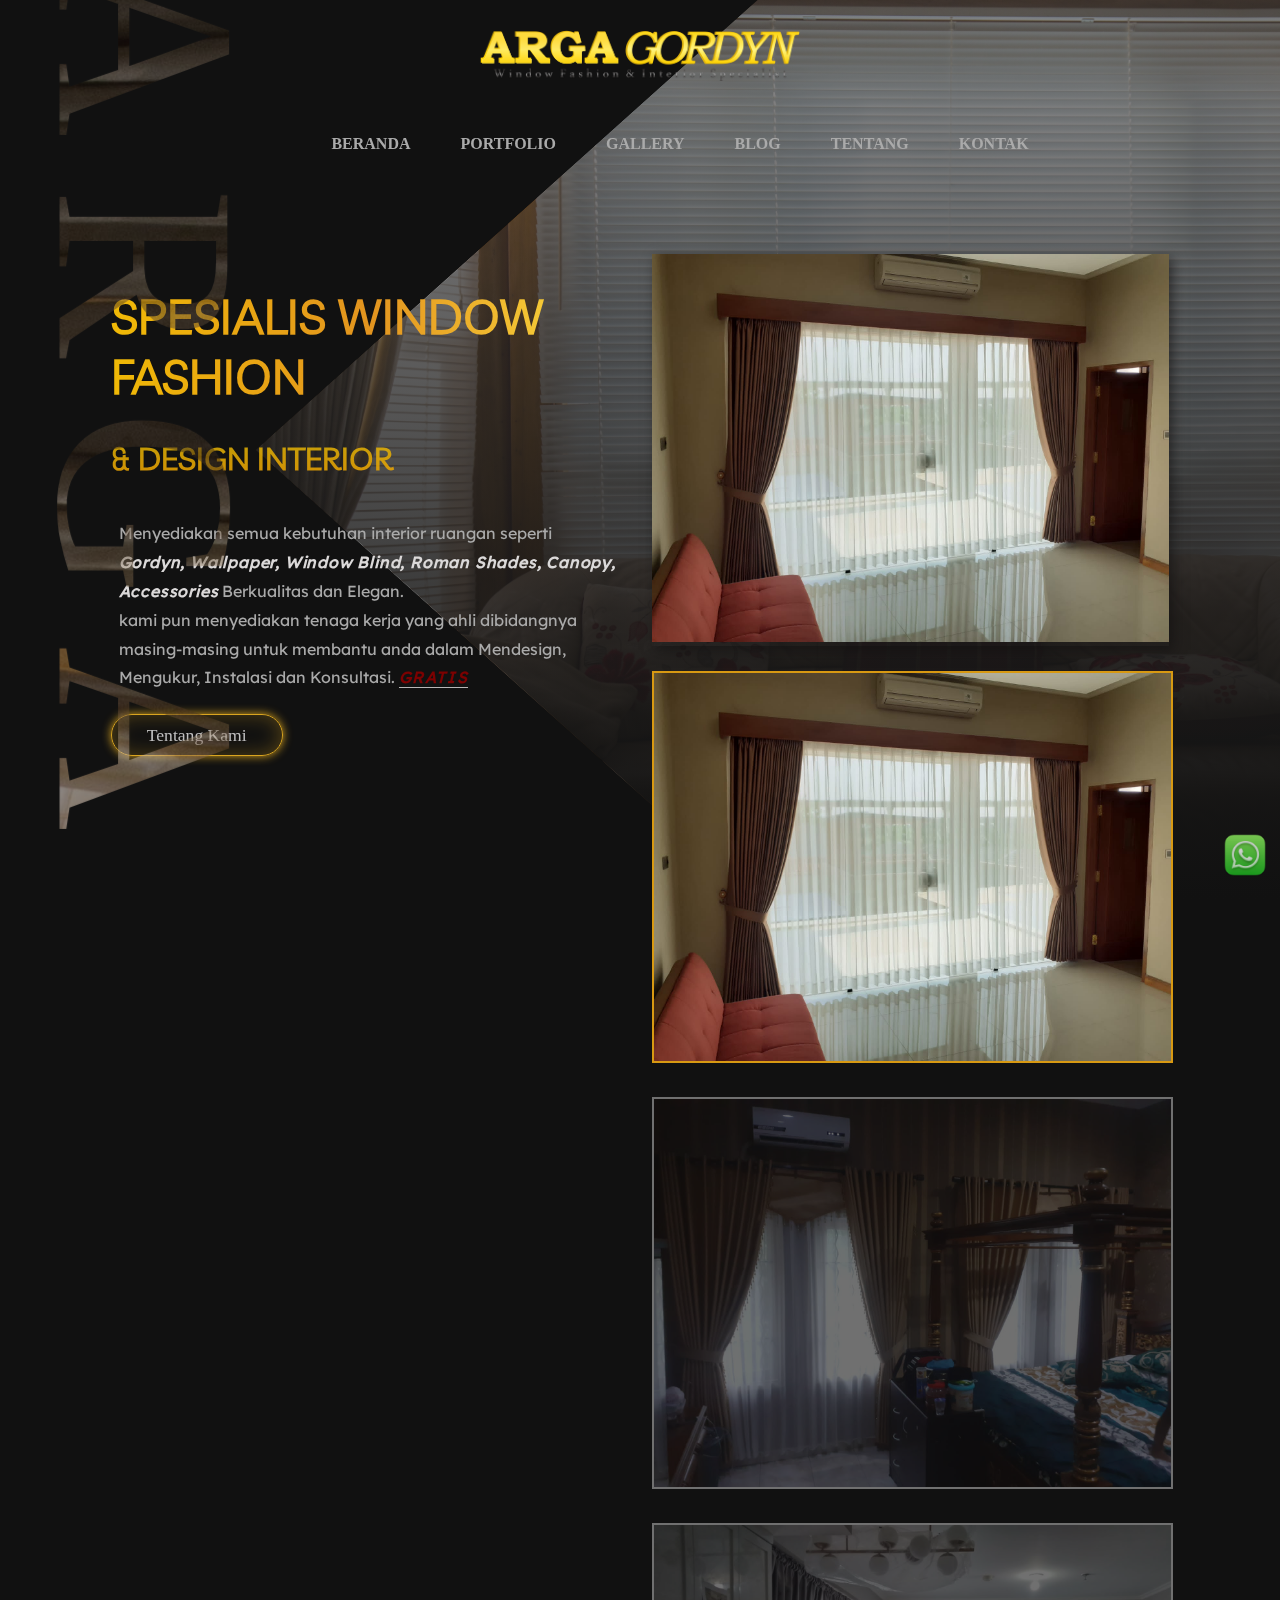
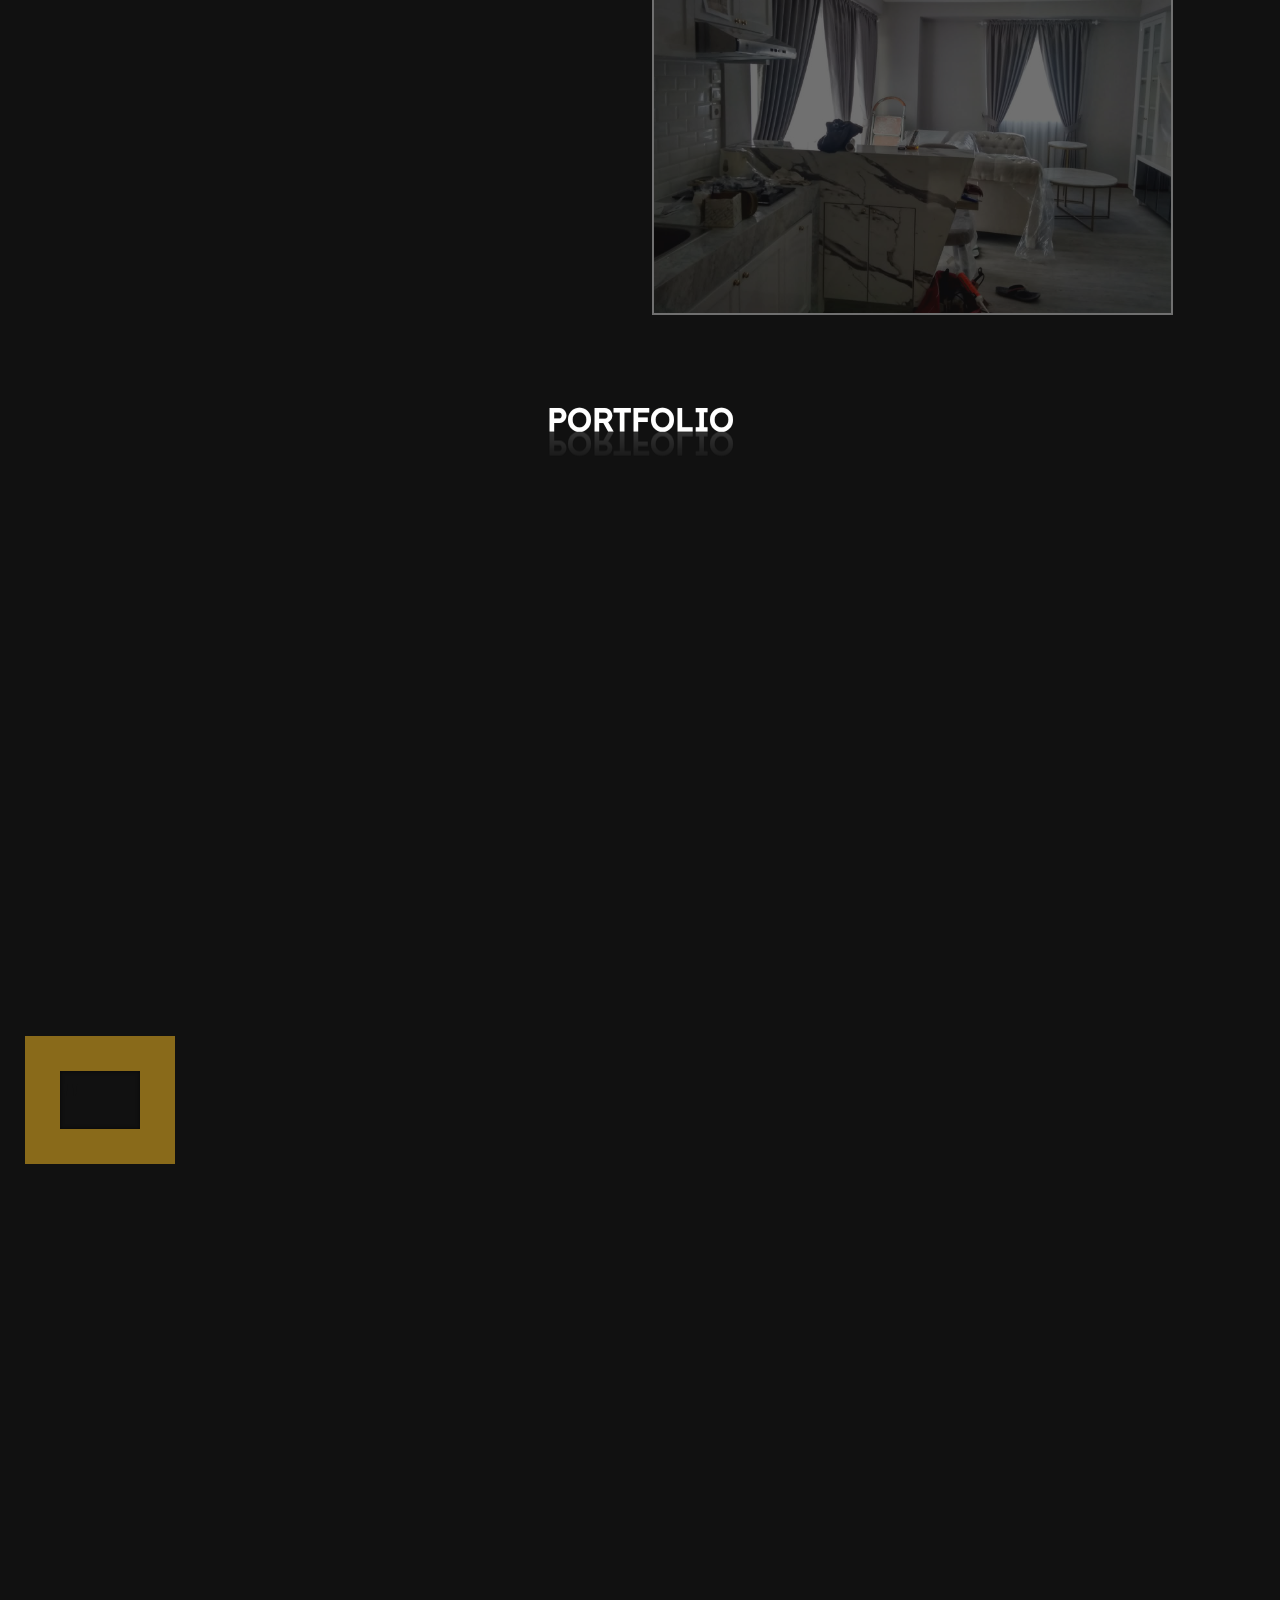
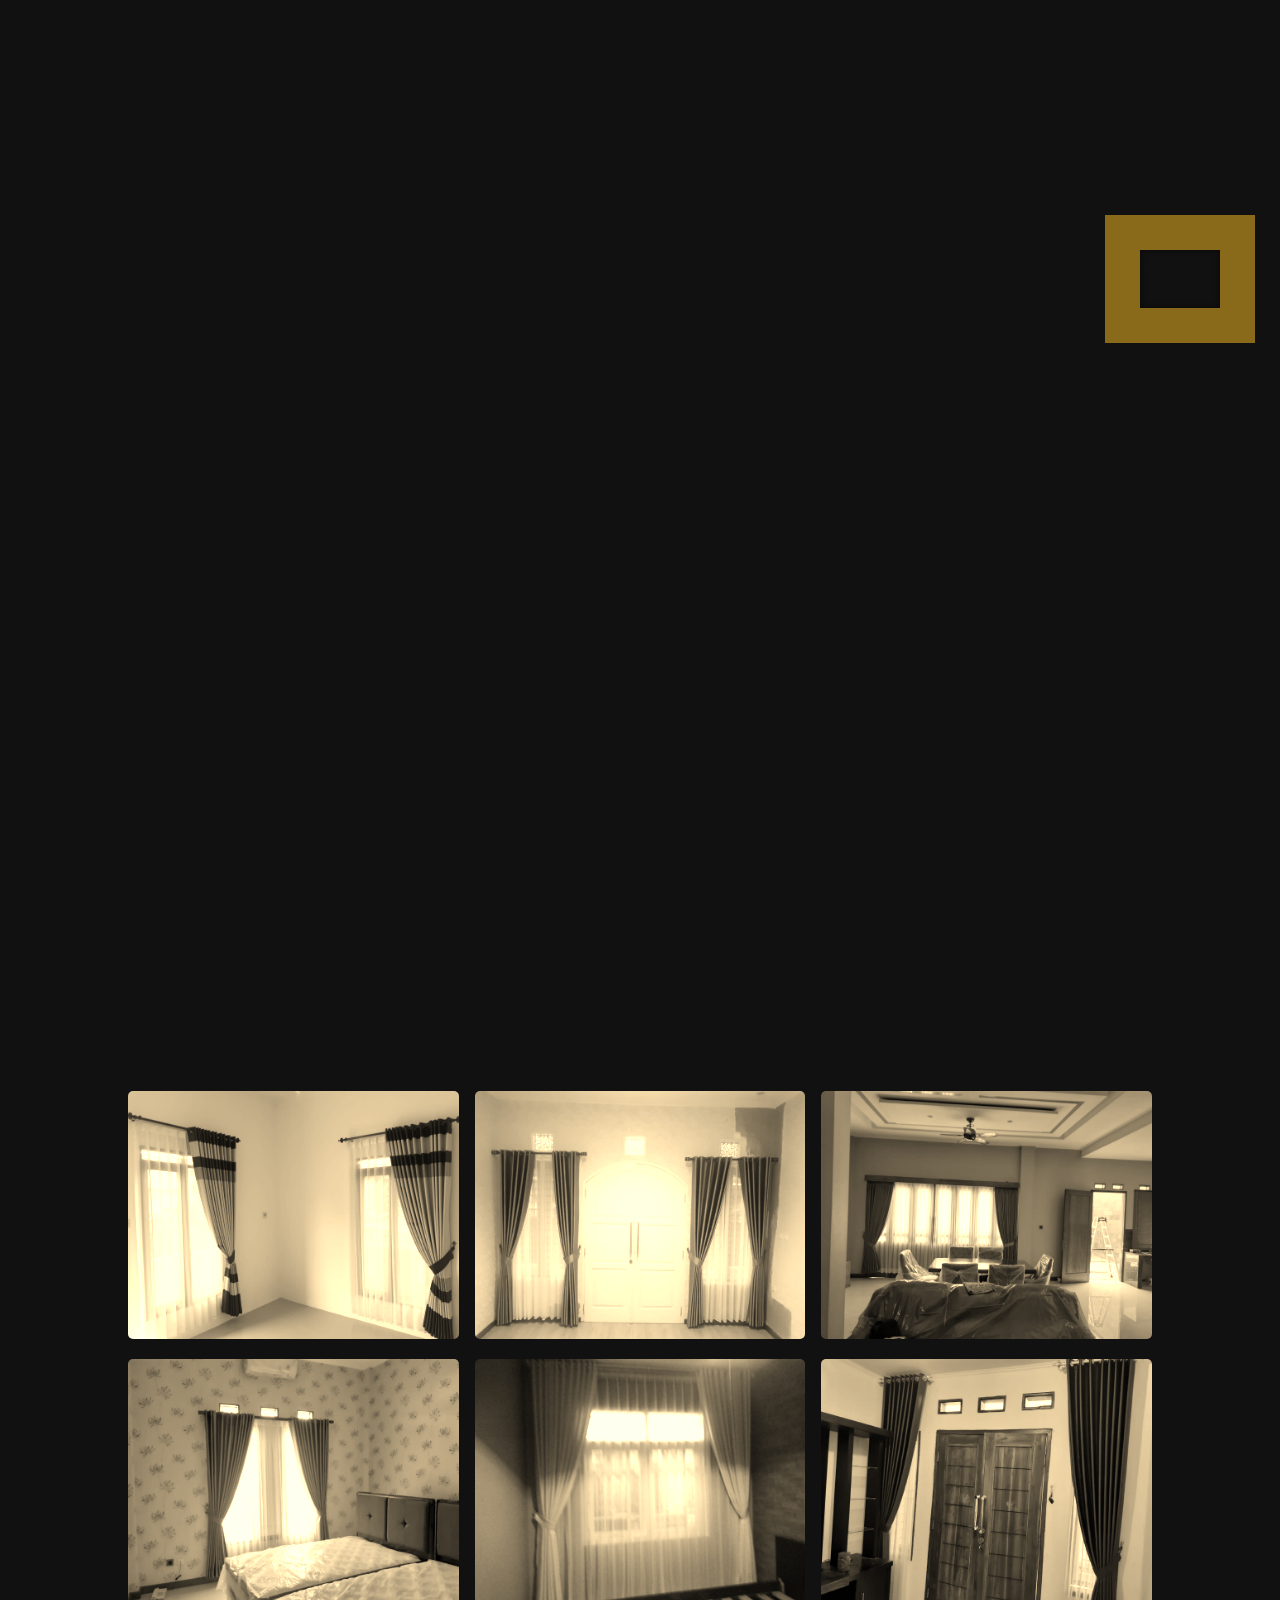
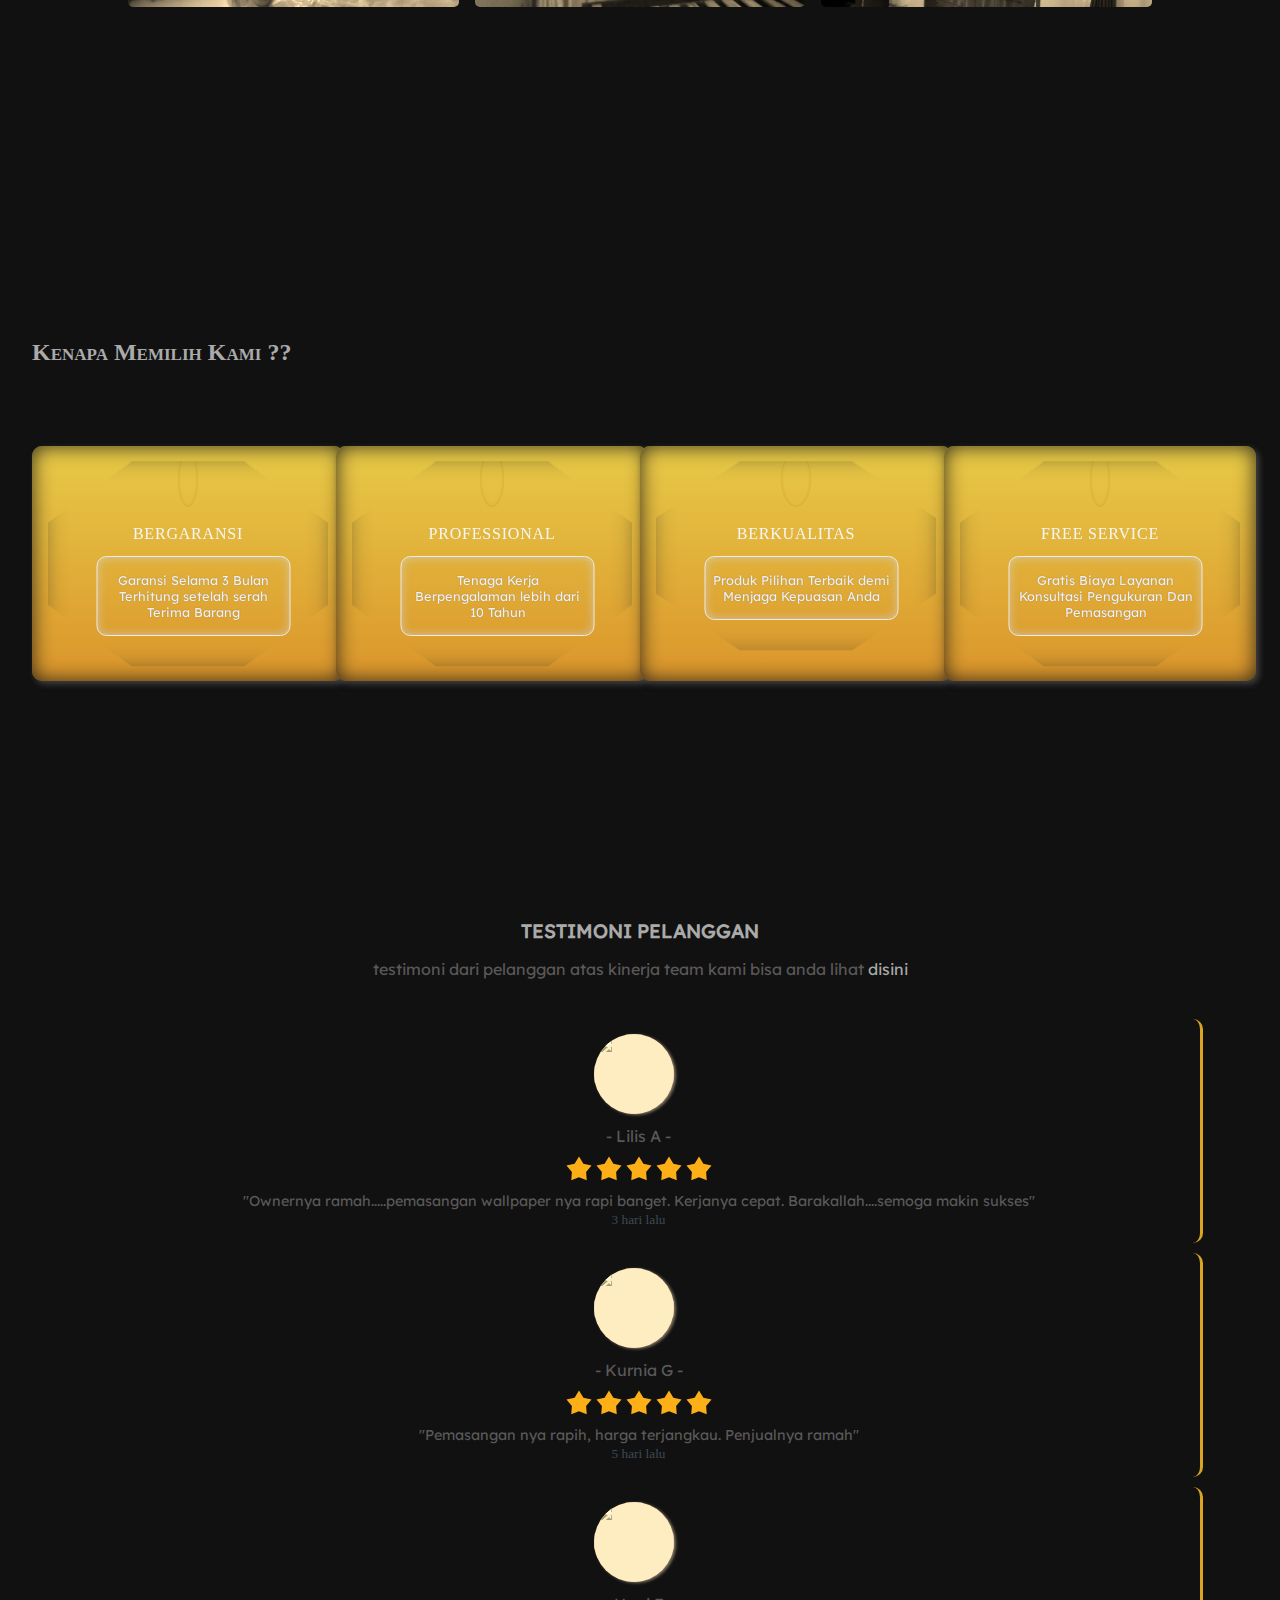
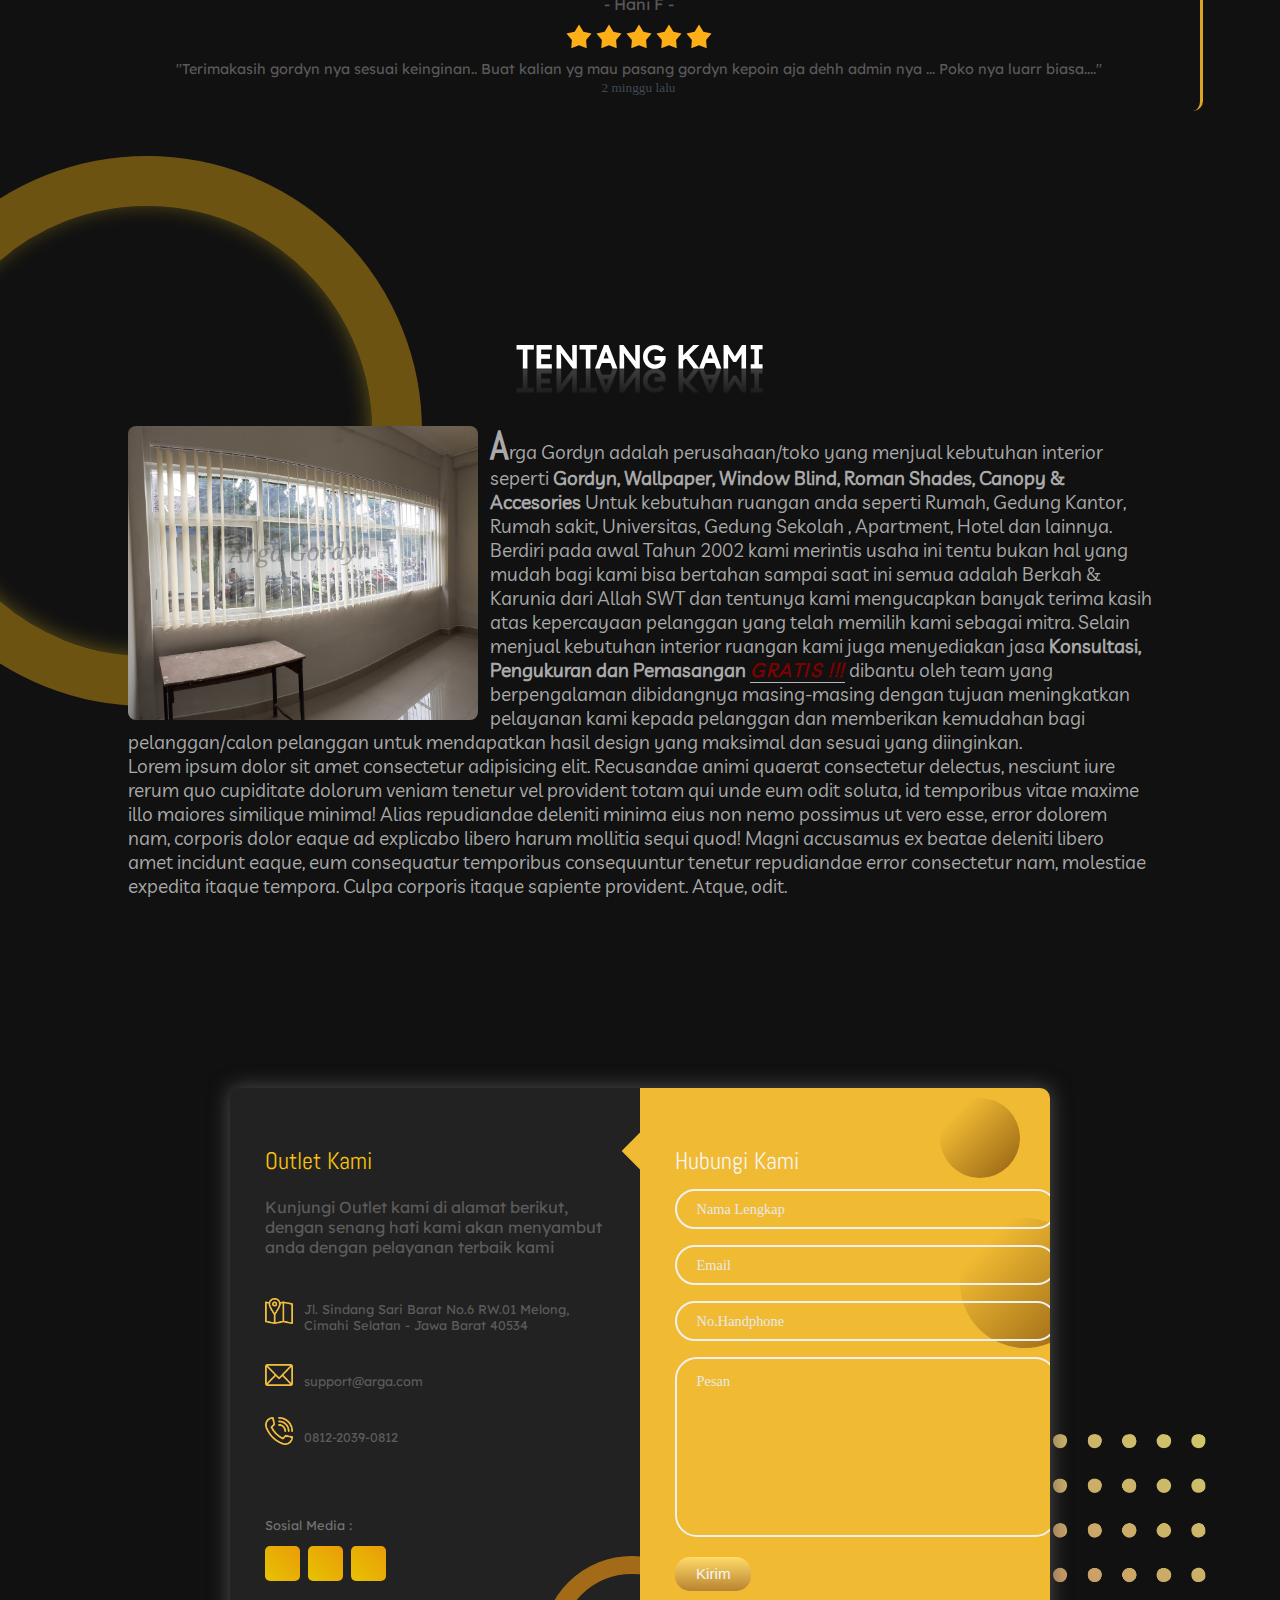
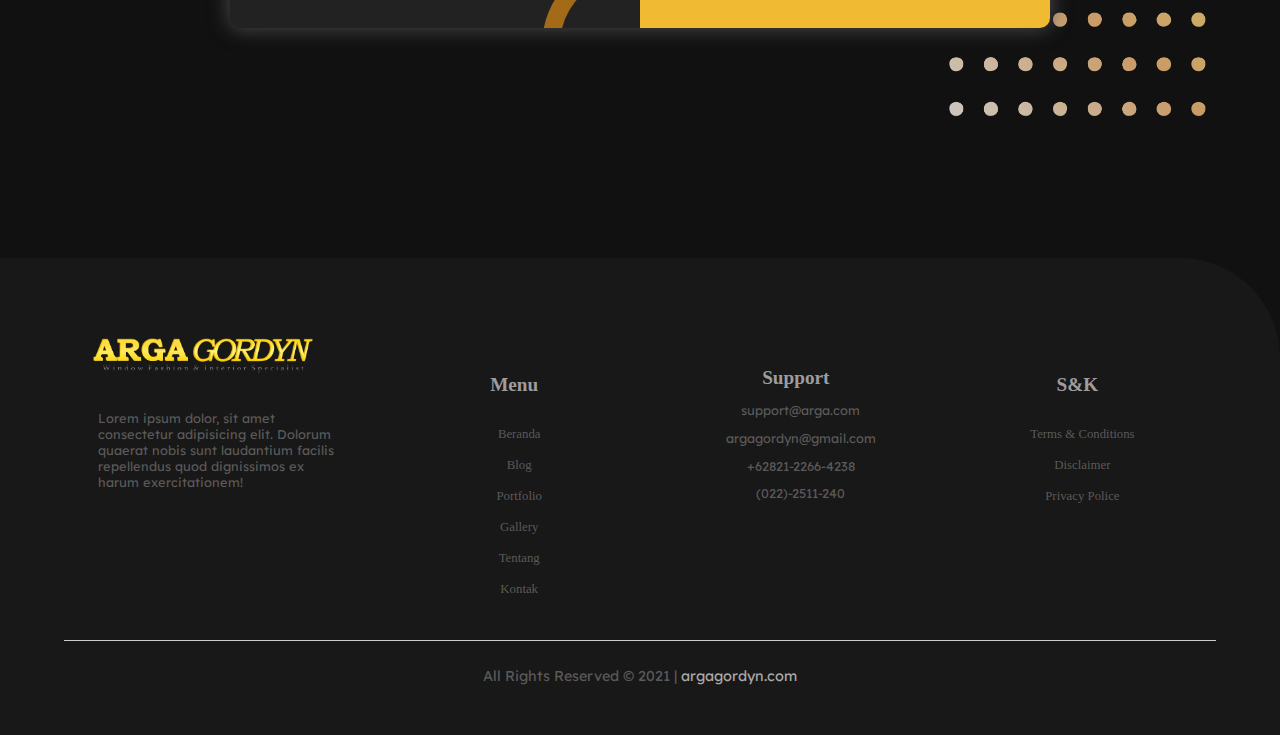
==== index.html @ e8683ff6 "update testimoni" ====
<!DOCTYPE html>
<html lang="en">
<head>
  <meta charset="UTF-8">
  <meta http-equiv="X-UA-Compatible" content="IE=edge">
  <meta name="viewport" content="width=device-width, initial-scale=1.0">
  <title>Arga Gordyn - Beranda</title>
  <!-- Bootstrap -->
  <!-- <link rel="stylesheet" href="/css/bootstrap.min.css"> -->
  <link href="https://cdn.jsdelivr.net/npm/bootstrap@5.1.3/dist/css/bootstrap.min.css" rel="stylesheet" integrity="sha384-1BmE4kWBq78iYhFldvKuhfTAU6auU8tT94WrHftjDbrCEXSU1oBoqyl2QvZ6jIW3" crossorigin="anonymous">
  <!-- <script src="/js/bootstrap.bundle.min.js"></script> -->
  
  <script src="https://kit.fontawesome.com/e7b742a82d.js" crossorigin="anonymous"></script>
  <!-- lightbox -->
  <link rel="stylesheet" href="lightbox.css">
  <!-- favicon -->
  <link rel="shortcut icon" href="images/favicon.ico">
  <!-- Animate On Scroll -->
  <link rel="stylesheet" href="https://unpkg.com/aos@next/dist/aos.css" />
  <!-- Fonts -->
  
  <link rel="preconnect" href="https://fonts.googleapis.com">
  <link rel="preconnect" href="https://fonts.gstatic.com" crossorigin>
  <!-- My Css -->
  <link rel="stylesheet" href="css/style.css">
</head>
<body>
  <!-- <canvas id="canvas1"></canvas> -->

  <!---------------Navigation--------------->
  <div class="header">
    <nav id="navbar">
      <div class="nav-mobile">
        <a id="nav-toggle" href="#!"><span> </span></a>
      </div>
      <a data-aos="zoom-in-left" data-aos-delay="150" href="/index.html"><img src="images/arga_logo.png" class="logo" alt=""></a>
      
      <ul id="menu">
        <li><a data-aos="zoom-in-left" data-aos-delay="300" href="#" >Beranda</a></li>
        <li><a data-aos="zoom-in-left" data-aos-delay="450" href="page/portfolio/index.html">Portfolio</a></li>
        <li><a data-aos="zoom-in-left" data-aos-delay="600" href="page/gallery/index.html">Gallery</a></li>
        <li><a data-aos="zoom-in-left" data-aos-delay="750" href="page/blogPage/index.html">Blog</a></li>
        <li><a data-aos="zoom-in-left" data-aos-delay="900" href="page/about/index.html">Tentang</a></li>
        <li><a data-aos="zoom-in-left" data-aos-delay="1150" href="#contact">Kontak</a></li>
      </ul>
    </nav>
  </div>
  <!----------X-----Navigation--------X------->

  
  <!---------------Hero--------------->
  <section>
    <div class="container_hero">
      <div class="grid_hero" data-aos="fade-up" data-aos-delay="500">
        <div class="hero_title">
          <h1>Spesialis Window fashion</h1>
          <h3> <span>&</span> Design Interior</h3>
          <p>Menyediakan semua kebutuhan interior ruangan seperti <strong class="yellow">Gordyn, Wallpaper, Window Blind, Roman Shades, Canopy, Accessories</strong> Berkualitas dan Elegan. <br> kami pun menyediakan tenaga kerja yang ahli dibidangnya masing-masing untuk membantu anda dalam Mendesign, Mengukur, Instalasi dan Konsultasi. <em>GRATIS</em> </p>
          <a href="/page/about/index.html"class="bton">Tentang Kami</a>
        </div>
        <div class="hero_image">
          <div class="image_slide" >
            <img src="images/hero2.png" alt="">
          </div>
          <div class="image_slide" >
            <img src="images/hero1.png" alt="">
          </div>
          <div class="image_slide" >
            <img src="images/hero3.png" alt="">
          </div>
          
          <div class="row">
            <div class="col">
              <img class="demo cursor" src="images/hero2.png" alt="" onclick="currentSlide(1)" style="width: 100%;">
            </div>
            <div class="col">
              <img class="demo cursor" src="images/hero1.png" alt="" onclick="currentSlide(2)" style="width: 100%;">
            </div>
            <div class="col">
              <img class="demo cursor" src="images/hero3.png" alt="" onclick="currentSlide(3)" style="width: 100%;">
            </div>
          </div>
        </div>
      </div>
    </div>
  </section>
  <!-------X--------Hero--------X------->

  <!--------------------Portfolio------------------->
  
  <section >
    
    <div class="portfolio" id="portfolio">
      
      <div class="portfolio_title">
        <h2>portfolio</h2>
      </div>
      <div class="container_content">
        <div class="row content ">
          <div class="col-lg content_left">
            <h4 data-aos="fade-up" data-aos-delay="300">Gordyn Pony</h4>
            <p data-aos="fade-up" data-aos-delay="500">Di dalam seni mendesign khususnya Design Interior tentu membutuhkan skill dan pengalaman yang cukup untuk dapat menghasilkan sesuatu yang kita inginkan.
            Bukan sekedar menyesuaikan warna dengan tema ruangan saja, tetapi pemilihan bahan, motif, jenis dan kualitas akan mendapatkan hasil yang lebih baik. <br>
          </div>
          <div data-aos="fade-up" data-aos-delay="300" class="col-lg content_image" >
            <div><img src="images/gordynPony.jpg" alt=""></div>
            <small>- gordyn pony -</small>
            
          </div>
        </div>
        <div class="row content2">
          <div data-aos="fade-up" data-aos-delay="500" class="col-lg content_image2">
            <div><img src="images/wB.png" alt=""></div>
            <small>- window blind -</small>
          </div>
          <div class="col-lg content_right">
            <h4 data-aos="fade-up" data-aos-delay="300">Window Blind</h4>
            <p data-aos="fade-up" data-aos-delay="500">Di dalam seni mendesign khususnya Design Interior tentu membutuhkan skill dan pengalaman yang cukup untuk dapat menghasilkan sesuatu yang kita inginkan.
            Bukan sekedar menyesuaikan warna dengan tema ruangan saja, tetapi pemilihan bahan, motif, jenis dan kualitas akan mendapatkan hasil yang lebih baik. <br>
          </div>
        </div>
      </div>
      <div class="port_image">
        <a href="images/port1.png" data-lightbox="models" data-title="Caption1">
          <img src="images/port1.png" alt="">
        </a>  
        <a href="images/port2.png" data-lightbox="models" data-title="Caption2">
          <img src="images/port2.png" alt="">  
        </a>   
        <a href="images/port3.png" data-lightbox="models" data-title="Caption3">
          <img src="images/port3.png" alt="">
        </a>    
        <a href="images/port4.png" data-lightbox="models" data-title="Caption3">
          <img src="images/port4.png" alt=""> 
        </a>    
        <a href="images/port5.png" data-lightbox="models" data-title="Caption3">
          <img src="images/port5.png" alt=""> 
        </a>    
        <a href="images/port6.png" data-lightbox="models" data-title="Caption3">
          <img src="images/port6.png" alt=""> 
        </a>
      </div>
        
        
        
        <div class="container_service">
          <div class="service_title">
            <h5>Kenapa memilih kami ??</h5>
          </div>
          <div class="grid_service">
            <div class="service_content ">
              <div class="tridi">
                <i class="fas fa-shield-alt"></i>
                <h5>Bergaransi</h5>
                <p>Garansi Selama 3 Bulan Terhitung setelah serah Terima Barang</p><br>
              </div>
            </div>
            <div class="service_content">
              <div class="tridi">
                <i class="fas fa-user-tie"></i>
                <h5>Professional</h5>
                <p>Tenaga Kerja Berpengalaman lebih dari 10 Tahun</p><br>
              </div>
            </div>
            <div class="service_content">
              <div class="tridi">
                <i class="fas fa-award"></i>
                <h5>Berkualitas</h5>
                <p>Produk Pilihan Terbaik demi Menjaga Kepuasan Anda</p><br>
              </div>
            </div>
            <div class="service_content">
              <div class="tridi">
                <i class="fas fa-tools"></i>
                <h5>Free Service</h5>
                <p>Gratis Biaya Layanan Konsultasi Pengukuran Dan Pemasangan</p><br>
              </div>
            </div>
          </div>
        </div>
      
    </div>
  </section>
  <!-------X-------------Portfolio-----------X-------->    
        
  
  
  
  
  <!-- ------------------Testimoni------------- -->
  <section>
    <div class="container_testi">
      <div class="testi_title">
        <h2>Testimoni Pelanggan</h2>
        <p>testimoni dari pelanggan atas kinerja team kami bisa anda lihat <a href="https://argagordyn.business.site/">disini</a></p>
      </div>
      <div class="testi_content">
        <div class="row">
          <div class="col-lg testi_box">
            <div class="user_image">
              <img src="images/testi1.png" alt="">
              <p>- Lilis A -</p>
              <svg id="Layer_1" style="enable-background:new 0 0 612 792;" version="1.1" viewBox="0 0 612 792" xml:space="preserve" xmlns="http://www.w3.org/2000/svg" xmlns:xlink="http://www.w3.org/1999/xlink"><style type="text/css">
                .st0{fill:#FCAF17;}
              </style><g><polygon class="st0" points="306,153 216.4,298.9 50,339 161,469.3 147.8,639.9 306,574.6 464.2,639.9 451,469.3 562,339    395.6,298.9 306,153  "/></g></svg><svg id="Layer_1" style="enable-background:new 0 0 612 792;" version="1.1" viewBox="0 0 612 792" xml:space="preserve" xmlns="http://www.w3.org/2000/svg" xmlns:xlink="http://www.w3.org/1999/xlink"><style type="text/css">
                .st0{fill:#FCAF17;}
              </style><g><polygon class="st0" points="306,153 216.4,298.9 50,339 161,469.3 147.8,639.9 306,574.6 464.2,639.9 451,469.3 562,339    395.6,298.9 306,153  "/></g></svg><svg id="Layer_1" style="enable-background:new 0 0 612 792;" version="1.1" viewBox="0 0 612 792" xml:space="preserve" xmlns="http://www.w3.org/2000/svg" xmlns:xlink="http://www.w3.org/1999/xlink"><style type="text/css">
                .st0{fill:#FCAF17;}
              </style><g><polygon class="st0" points="306,153 216.4,298.9 50,339 161,469.3 147.8,639.9 306,574.6 464.2,639.9 451,469.3 562,339    395.6,298.9 306,153  "/></g></svg><svg id="Layer_1" style="enable-background:new 0 0 612 792;" version="1.1" viewBox="0 0 612 792" xml:space="preserve" xmlns="http://www.w3.org/2000/svg" xmlns:xlink="http://www.w3.org/1999/xlink"><style type="text/css">
                .st0{fill:#FCAF17;}
              </style><g><polygon class="st0" points="306,153 216.4,298.9 50,339 161,469.3 147.8,639.9 306,574.6 464.2,639.9 451,469.3 562,339    395.6,298.9 306,153  "/></g></svg><svg id="Layer_1" style="enable-background:new 0 0 612 792;" version="1.1" viewBox="0 0 612 792" xml:space="preserve" xmlns="http://www.w3.org/2000/svg" xmlns:xlink="http://www.w3.org/1999/xlink"><style type="text/css">
                .st0{fill:#FCAF17;}
              </style><g><polygon class="st0" points="306,153 216.4,298.9 50,339 161,469.3 147.8,639.9 306,574.6 464.2,639.9 451,469.3 562,339    395.6,298.9 306,153  "/></g></svg>
            </div>
            
            <article class="testimoni">"Ownernya ramah.....pemasangan wallpaper nya rapi banget. Kerjanya cepat. Barakallah....semoga makin sukses"</article>
            <small>3 hari lalu</small>
          </div>
          <div class="col-lg testi_box">
            <div class="user_image">
              <img src="images/testi2.png" alt="">
              <p>- Kurnia G -</p>
              <svg id="Layer_1" style="enable-background:new 0 0 612 792;" version="1.1" viewBox="0 0 612 792" xml:space="preserve" xmlns="http://www.w3.org/2000/svg" xmlns:xlink="http://www.w3.org/1999/xlink"><style type="text/css">
                .st0{fill:#FCAF17;}
              </style><g><polygon class="st0" points="306,153 216.4,298.9 50,339 161,469.3 147.8,639.9 306,574.6 464.2,639.9 451,469.3 562,339    395.6,298.9 306,153  "/></g></svg><svg id="Layer_1" style="enable-background:new 0 0 612 792;" version="1.1" viewBox="0 0 612 792" xml:space="preserve" xmlns="http://www.w3.org/2000/svg" xmlns:xlink="http://www.w3.org/1999/xlink"><style type="text/css">
                .st0{fill:#FCAF17;}
              </style><g><polygon class="st0" points="306,153 216.4,298.9 50,339 161,469.3 147.8,639.9 306,574.6 464.2,639.9 451,469.3 562,339    395.6,298.9 306,153  "/></g></svg><svg id="Layer_1" style="enable-background:new 0 0 612 792;" version="1.1" viewBox="0 0 612 792" xml:space="preserve" xmlns="http://www.w3.org/2000/svg" xmlns:xlink="http://www.w3.org/1999/xlink"><style type="text/css">
                .st0{fill:#FCAF17;}
              </style><g><polygon class="st0" points="306,153 216.4,298.9 50,339 161,469.3 147.8,639.9 306,574.6 464.2,639.9 451,469.3 562,339    395.6,298.9 306,153  "/></g></svg><svg id="Layer_1" style="enable-background:new 0 0 612 792;" version="1.1" viewBox="0 0 612 792" xml:space="preserve" xmlns="http://www.w3.org/2000/svg" xmlns:xlink="http://www.w3.org/1999/xlink"><style type="text/css">
                .st0{fill:#FCAF17;}
              </style><g><polygon class="st0" points="306,153 216.4,298.9 50,339 161,469.3 147.8,639.9 306,574.6 464.2,639.9 451,469.3 562,339    395.6,298.9 306,153  "/></g></svg><svg id="Layer_1" style="enable-background:new 0 0 612 792;" version="1.1" viewBox="0 0 612 792" xml:space="preserve" xmlns="http://www.w3.org/2000/svg" xmlns:xlink="http://www.w3.org/1999/xlink"><style type="text/css">
                .st0{fill:#FCAF17;}
              </style><g><polygon class="st0" points="306,153 216.4,298.9 50,339 161,469.3 147.8,639.9 306,574.6 464.2,639.9 451,469.3 562,339    395.6,298.9 306,153  "/></g></svg>
            </div>
            <article class="testimoni">"Pemasangan nya rapih, harga terjangkau. Penjualnya ramah"</article>
            <small>5 hari lalu</small>
          </div>
          <div class="col-lg testi_box">
            <div class="user_image">
              <img src="images/testi3.png" alt="">
              <p>- Hani F -</p>
              <svg id="Layer_1" style="enable-background:new 0 0 612 792;" version="1.1" viewBox="0 0 612 792" xml:space="preserve" xmlns="http://www.w3.org/2000/svg" xmlns:xlink="http://www.w3.org/1999/xlink"><style type="text/css">
                .st0{fill:#FCAF17;}
              </style><g><polygon class="st0" points="306,153 216.4,298.9 50,339 161,469.3 147.8,639.9 306,574.6 464.2,639.9 451,469.3 562,339    395.6,298.9 306,153  "/></g></svg><svg id="Layer_1" style="enable-background:new 0 0 612 792;" version="1.1" viewBox="0 0 612 792" xml:space="preserve" xmlns="http://www.w3.org/2000/svg" xmlns:xlink="http://www.w3.org/1999/xlink"><style type="text/css">
                .st0{fill:#FCAF17;}
              </style><g><polygon class="st0" points="306,153 216.4,298.9 50,339 161,469.3 147.8,639.9 306,574.6 464.2,639.9 451,469.3 562,339    395.6,298.9 306,153  "/></g></svg><svg id="Layer_1" style="enable-background:new 0 0 612 792;" version="1.1" viewBox="0 0 612 792" xml:space="preserve" xmlns="http://www.w3.org/2000/svg" xmlns:xlink="http://www.w3.org/1999/xlink"><style type="text/css">
                .st0{fill:#FCAF17;}
              </style><g><polygon class="st0" points="306,153 216.4,298.9 50,339 161,469.3 147.8,639.9 306,574.6 464.2,639.9 451,469.3 562,339    395.6,298.9 306,153  "/></g></svg><svg id="Layer_1" style="enable-background:new 0 0 612 792;" version="1.1" viewBox="0 0 612 792" xml:space="preserve" xmlns="http://www.w3.org/2000/svg" xmlns:xlink="http://www.w3.org/1999/xlink"><style type="text/css">
                .st0{fill:#FCAF17;}
              </style><g><polygon class="st0" points="306,153 216.4,298.9 50,339 161,469.3 147.8,639.9 306,574.6 464.2,639.9 451,469.3 562,339    395.6,298.9 306,153  "/></g></svg><svg id="Layer_1" style="enable-background:new 0 0 612 792;" version="1.1" viewBox="0 0 612 792" xml:space="preserve" xmlns="http://www.w3.org/2000/svg" xmlns:xlink="http://www.w3.org/1999/xlink"><style type="text/css">
                .st0{fill:#FCAF17;}
              </style><g><polygon class="st0" points="306,153 216.4,298.9 50,339 161,469.3 147.8,639.9 306,574.6 464.2,639.9 451,469.3 562,339    395.6,298.9 306,153  "/></g></svg>
            </div>
            <article class="testimoni">"Terimakasih gordyn nya sesuai keinginan.. Buat kalian yg mau pasang gordyn kepoin aja dehh admin nya ... Poko nya luarr biasa...."</article>
            <small>2 minggu lalu</small>
          </div>
        </div>
      </div>
    </div>
  </section>
  
  
  <!-- ----X--------------Testimoni---------X---- -->
  
  

  
  
  <!--------------------------About--------------------->
  
 
  <section>
    <div class="about" id="about">
      <span class="circle_big"></span>
      <div class="about_title">
          <h2>Tentang Kami</h2>
      </div>
      <div class="about_content">
        <img src="images/windowBlind.jpg" alt="">
        <div class="about_article">
          <article>
            <span class="big">A</span>rga Gordyn adalah perusahaan/toko yang menjual kebutuhan interior seperti <strong>Gordyn, Wallpaper, Window Blind, Roman Shades, Canopy & Accesories</strong> Untuk kebutuhan ruangan anda seperti Rumah, Gedung Kantor, Rumah sakit, Universitas, Gedung Sekolah , Apartment, Hotel dan lainnya. <br>
            Berdiri pada awal Tahun 2002 kami merintis usaha ini tentu bukan hal yang mudah bagi kami bisa bertahan sampai saat ini semua adalah Berkah & Karunia dari Allah SWT dan tentunya kami mengucapkan banyak terima kasih atas kepercayaan pelanggan yang telah memilih kami sebagai mitra. Selain menjual kebutuhan interior ruangan kami juga menyediakan jasa <b>Konsultasi, Pengukuran dan Pemasangan</b> <b><em>GRATIS !!!</em></b> dibantu oleh team yang berpengalaman dibidangnya masing-masing dengan tujuan meningkatkan pelayanan kami kepada pelanggan dan memberikan kemudahan bagi pelanggan/calon pelanggan untuk mendapatkan hasil design yang maksimal dan sesuai yang diinginkan. <br>
            Lorem ipsum dolor sit amet consectetur adipisicing elit. Recusandae animi quaerat consectetur delectus, nesciunt iure rerum quo cupiditate dolorum veniam tenetur vel provident totam qui unde eum odit soluta, id temporibus vitae maxime illo maiores similique minima! Alias repudiandae deleniti minima eius non nemo possimus ut vero esse, error dolorem nam, corporis dolor eaque ad explicabo libero harum mollitia sequi quod! Magni accusamus ex beatae deleniti libero amet incidunt eaque, eum consequatur temporibus consequuntur tenetur repudiandae error consectetur nam, molestiae expedita itaque tempora. Culpa corporis itaque sapiente provident. Atque, odit.
          </article>
        </div>
      </div>
    </div>
  </section>  
        
  <!-------------X-------------About-------------X-------->
          
            
  <!-- -------------------Kontak---------------- -->
  
  <section id="contact">
    <div class="container_contact">
      <span class="big-circle"></span>
      <img src="images/Shape1.png" class="square" alt="" />
      <div class="form">
        <div class="contact-info">
          <h3 class="title">Outlet Kami</h3>
          <p class="text">
            Kunjungi Outlet kami di alamat berikut, dengan senang hati kami akan menyambut anda dengan pelayanan terbaik kami
          </p>

          <div class="info">
            <div class="information">
              <img src="images/maps.png" class="icon" alt="" />
              <p>Jl. Sindang Sari Barat No.6 RW.01 Melong, Cimahi Selatan  - Jawa Barat 40534</p>
            </div>
            <div class="information">
              <img src="images/email.png" class="icon" alt="" />
              <p>support@arga.com</p>
            </div>
            <div class="information">
              <img src="images/phone.png" class="icon" alt="" />
              <p>0812-2039-0812</p>
            </div>
          </div>

          <div class="social-media">
            <p>Sosial Media :</p>
            <div class="social-icons">
              <a href="#">
                <i class="fab fa-facebook-f"></i>
              </a>
              <a href="#">
                <i class="fab fa-twitter"></i>
              </a>
              <a href="#">
                <i class="fab fa-instagram"></i>
              </a>
            </div>
          </div>
        </div>  
            

        <div class="contact-form">
          <span class="circle one"></span>
          <span class="circle two"></span>

          <form action="index.html" autocomplete="off">
            <h3 class="title">Hubungi Kami</h3>
            <div class="input-container">
              <input type="text" name="name" class="input" />
              <label for="">Nama Lengkap</label>
              <span>Nama Lengkap</span>
            </div>
            <div class="input-container">
              <input type="email" name="email" class="input" />
              <label for="">Email</label>
              <span>Email</span>
            </div>
            <div class="input-container">
              <input type="tel" name="phone" class="input" />
              <label for="">No.Handphone</label>
              <span>No.Handphone</span>
            </div>
            <div class="input-container textarea">
              <textarea name="message" class="input"></textarea>
              <label for="">Pesan</label>
              <span>Pesan</span>
            </div>
            <input type="submit" value="Kirim" class="btn" />
          </form>
        </div>
      </div>
    </div>
  </section>
  
  <!-- -------X------------Kontak-----------X----- -->
         
        
  <!-- -------------------Footer-----------------  -->
  
  <section>
    <footer class="footer">
      <div class="container_footer">
        <div class="footer_logo">
          <img src="images/arga_logo.png" alt="">
          <p>Lorem ipsum dolor, sit amet consectetur adipisicing elit. Dolorum quaerat nobis sunt laudantium facilis repellendus quod dignissimos ex harum exercitationem!</p>
        </div>
        
          <div class="menu_title">
            <h5>Menu</h5>
            <ul>
              <li><a href="index.html">Beranda</a></li>
              <li><a href="page/blogPage/index.html">Blog</a></li>
              <li><a href="page/portfolio/index.html">Portfolio</a></li>
              <li><a href="page/gallery/index.html">Gallery</a></li>
              <li><a href="page/about/index.html">Tentang</a></li>
              <li><a href="#contact">Kontak</a></li>
            </ul>
          </div>
          
        
        
          <div class="support_title">
            <h5>Support</h5>
            <ul>
              <li>
                <p>support@arga.com</p>
                <p>argagordyn@gmail.com</p>
              </li>
              <li>
                <p>+62821-2266-4238</p>
                <p>(022)-2511-240</p>
              </li>
            </ul>
          </div>
          
        
        
          <div class="terms_title">
            <h5>S&K</h5>
            <ul>
              <li><a href="#!">Terms & Conditions</a></li>
              <li><a href="#!">Disclaimer</a></li>
              <li><a href="#!">Privacy Police</a></li>
            </ul>
          </div>
          
          <div class="whatsapp">
            <span>Online</span>
            <a href="https://wa.widget.web.id/1bf968">
              <img src="images/wa.png" alt="">
            </a>
            
          </div>
      </div>
      <hr>
      <p class="copyright">All Rights Reserved © 2021 | <a href="arga/index.html">argagordyn.com</a></p>
      
    </footer>
  </section>
  
  
  <!-- ----X---------------Footer------------X-----  -->
  <script src="https://cdn.jsdelivr.net/npm/bootstrap@5.1.3/dist/js/bootstrap.bundle.min.js" integrity="sha384-ka7Sk0Gln4gmtz2MlQnikT1wXgYsOg+OMhuP+IlRH9sENBO0LRn5q+8nbTov4+1p" crossorigin="anonymous"></script>
  <script src="js/jquery-3.6.0.min.js"></script>
  <script src="vanilla-tilt.min.js"></script>
  <script src="lightbox-plus-jquery.js"></script>
  <script src="script.js"></script>
  <script src="https://unpkg.com/aos@next/dist/aos.js"></script>
  <script>
    AOS.init();
  </script>
</body>
</html>
---- css/style.css ----
@import url('../css/fonts.css');

::selection {
  background:  #e2941f;
}

body {
  margin: 0;
  padding: 0;
  box-sizing: border-box;
  overflow-x: hidden;
  
  background: #111;
}
*::before,
*::after {
  box-sizing: border-box;
}

:root {
  /*      Theme colors        */
  --text-gray: #3f4954;
  --text-light: #686666da;
  --text-dark: #202020;
  --white: #ffffff;
  --midnight: #104f55;
  --light-text: #aaa;
  /* gradient color   */
  --silver-white: linear-gradient(#fdfdfd 0%, #f1f1f1 1%, #eeeeec 31%, #f8f8f8 75%, #f0f0f0 100%);
  --yellow-orange: repeating-linear-gradient(to right, #f0b906 0%, #e2941f 50%, #fee140 100%);
  --bg-content: linear-gradient(120deg, #ebedee 0%, #fdfbfb 10%);
  --button: linear-gradient(rgba(255, 220, 106, 0.979),rgb(185, 131, 49));
  --button-hover: linear-gradient(rgba(247, 195, 100, 0.979),rgb(138, 88, 14));

  --new-button: linear-gradient(to bottom, rgb(216, 167, 62) 0%, rgba(68, 51, 20, 0.842) 100%);
  --newButton-hover: linear-gradient(to bottom, rgb(180, 140, 52) 0%, rgba(58, 44, 17, 0.842) 100%) ;

  /*      theme font-family   */
  --Abel: 'Abel', cursive;
  --Anton: 'Anton', cursive;
  --Josefin: 'Josefin', cursive;
  --Lexend: 'Lexend', cursive;
  --Livvic: 'Livvic', cursive;
}
/* ---------------- Global Classes ---------------*/

a {
  text-decoration: none;
  color: var(--light-text);
}

ul {
  list-style-type: none;
}

h1 {
  font-family: var(--Lexend);
  font-size: 2.5rem;
}

h2 {
  font-family: var(--Lexend);
}

h3 {
  font-family: var(--Abel);
  font-size: 1.3rem;
}

span {
  font-family: var(--Abel);
}

.container {
  margin: 0 5vw;
}

p {
  font-family: var(--Lexend);
  color: var(--text-light);
}
/* ------x------- Global Classes -------x-------*/




/* @@@@@@@@@@@@|----GLOBAL RESPONSIVE AREA---|@@@@@@@@@*/

.header {
  max-width: 100vw;
  
  min-height: 100vh;
  margin: 0 auto;
  position: relative;
}

/* #canvas1{
  top: 0; left: 0; 
  width: 100%;
  height: 100%;
  position: absolute;
  
} */

/* ---------------Navigation----------- */

#nav-toggle {
  position: absolute;
  right: 18px;
  top: 23px;
  cursor: pointer;
  padding: 10px 35px 16px 0px;
  padding-top: 2vh;
  border: none;
}

#nav-toggle span:nth-child(1) {
  width: 14px;
  height: 2px;
  border-radius: 50px;
}

#nav-toggle span {
  width: 12px;
  left: 10px;
}

#nav-toggle span,
#nav-toggle span:before,
#nav-toggle span:after {
  content: '';
  cursor: pointer;
  border-radius: 1px;
  height: 2px;
  width: 23px;
  background: rgb(223, 221, 221);
  position: absolute;
  display: block;
  transition: all 500ms ease-in-out;
}

#nav-toggle span:before {
  top: -8px;
}

#nav-toggle span:after {
  bottom: -8px;
}

#nav-toggle.active span {
  background-color: transparent;
}

#nav-toggle.active span:before,
#nav-toggle.active span:after {
   top: 0;
}

#nav-toggle.active span:before {
  transform: rotate(45deg);
}

#nav-toggle.active span:after {
  transform: rotate(-45deg);
}

.nav-mobile {
  display: block;
}
 
.logo 
{
  width: 250px;
  margin: 25px auto;
  cursor: pointer;
  transform: translate(20%);
}

nav {
  width: 100%;
  padding: 0 6%;
  text-align: left;
  position: relative;
  z-index: 9999;
  transition: .5s ease;
  
}
nav ul {
  display: none;
  
}

nav ul li {
  list-style: none;
  padding-bottom: 15px;
  visibility: hidden;
}

nav ul li a {
  color: var(--light-text);
  
}

nav ul li a:hover {
  color: rgb(80, 80, 80);
  
}

nav .nav-mobile {
  visibility: hidden;
}

nav.sticky {
  position: fixed;
  background: #222;
  display: inline-block;
  transition: all .8s ease;
  box-shadow: 0 0 18px rgba(54, 54, 54, 0.623);
  width: 100%;
  
}

nav.sticky ul {
  width: auto;
}
nav.sticky ul li {
  visibility: visible;
}

nav.sticky ul li a {
  color: var(--light-text);
  
}

nav.sticky ul li a:hover {
  color: var(--text-light);
  transition: .2s;
  
}

nav.sticky .logo {
  width: 220px;
  transform: translate(0);
}
nav.sticky .nav-mobile {
  visibility: visible;
}
/* -----------X----------Navigation-----------X---------- */


/* --------------------H e r o------------------- */

.container_hero {
  max-width: 100%;
  padding: 0 3%;
  position: relative;
}
.container_hero::after {
  visibility: hidden;
}
.hero_image {
  max-width: 100%;
  padding: 0 6%;
  margin-top: 80px;
}
.grid_hero {
  display: grid;
  grid-template-columns: repeat(1, 1fr);
  margin-top: -82vh;
}

.image_slide {
  display: none;
}

.image_slide img {
  max-width: 100%;
  position: relative;
  z-index: 2;
  
}

.cursor {
  cursor: pointer;
}

.demo {
  opacity: 0.4;
  margin: 15px 0;
  cursor: pointer;
  border: 2px solid white;
  z-index: 1;
  position: relative;
  transition: .5s ease;
  
}

.active,.demo:hover {
  opacity: 1;
  border: 2px solid rgb(216, 153, 18);
  transition:  .5s ease;
}

.hero_title {
  position: relative;
  z-index: 3;
  max-width: 100%;
  
}

.hero_title h1 {
  color: transparent;
  text-transform: uppercase;
  font-weight: 800;
  -webkit-background-clip: text;
  -moz-background-clip: text;
  background-clip: text;
  background-image: var(--yellow-orange) ;
  font-size: clamp(2rem, 2.5vw, 4rem); 
  font-family :var(--Livvic);
}

.hero_title h3 {
  color: transparent;
  text-transform: uppercase;
  font-weight: 800;
  -webkit-background-clip: text;
  -moz-background-clip: text;
  background-clip: text;
  background-image: repeating-linear-gradient(to top, rgba(231, 159, 3, 0.897) 10%, rgba(230, 188, 5, 0.829) 100%);
  font-family :var(--Livvic);
  font-size: clamp(1rem, 2.5vw, 3rem); 
}

.hero_title p {
  color: var(--light-text);
  margin-bottom: 25px;
  padding: 8px;
  font-size: clamp(.9em, 2.5vw, 1rem); 
}

.yellow {
  color: rgb(219, 217, 217);
  font-style: oblique ;
  letter-spacing: 0.05em;
}

em {
  letter-spacing: 0.1rem;
  color: rgb(124, 1, 1);
  font-weight: bold;
  border-bottom: 1px solid rgb(185, 183, 183); 
}

.hero_title .bton {
  position: absolute;
  padding: 10px 2em;
  font-size: 1.1em;
  background: transparent;
  color: rgb(192, 192, 192);
  font-weight: 400;
  transition: 0.8s ease-in-out;
  border: 1px solid goldenrod;
  border-radius: 30px;
  box-shadow: inset 0 0 20px rgba(218, 165, 32, 0.342), 0 0 10px goldenrod;
  z-index: 1;
  top: 99%; left: 50%;
  transform: translate(-50%, 0);
}
.hero_title .bton:hover  {
  color: rgb(163, 163, 163);
  border: none;
  background: linear-gradient(to bottom, rgb(180, 140, 52) 0%, rgba(58, 44, 17, 0.842) 100%);
  
}


/* -----------X---------H e r o----------X--------- */


/* -------------------Portfolio-------------------- */

.portfolio {
  position: relative;
  margin-top: 10vh;
  padding: 0 ;
  
}

.portfolio_title {
  text-align: center;
  margin-bottom: 20px;
}

.portfolio_title h2 {
   position: relative;
  color: var(--white);
  text-transform: uppercase;
  text-shadow: 0 0 1px rgb(95, 94, 94);
  font-size: 1.4em;
  -webkit-box-reflect: below -0.45em linear-gradient(transparent, rgba(0, 0, 0, 0.178));
}

/* .portfolio_title h2::before{
  content: "";
  position: absolute;
  background-image: linear-gradient(120deg, #ebedee 0%, #fdfbfb 10%);
  width: 42%;
  height: 35px;
  bottom: 0;
  border-radius: 20px 3px 20px 3px;
  box-shadow: inset -4px -4px 10px rgb(231, 231, 231), 5px 7px 10px rgba(107, 107, 107, 0.158);
  transform: translate(-14%, 10%);
  z-index: -1;
} */

.container_content {
  padding: 0 6%;
}

.content_image {
  position: relative;
}
.content_image img {
  width: 100%;
}
.content_image2 img {
  width: 100%;
  margin-top: 5vh;
}
.content_image small, 
.content_image2 small {
  color: var(--text-light);
  text-align: center;
}

.content_left {
  border: 1px solid rgb(238, 238, 238);
  padding: 40px 30px;
  border-radius: 20px;
  margin-top: 20px;
  box-shadow: 3px 4px 10px rgb(233, 233, 233), inset 0 0 15px rgb(235, 235, 235);
  margin-bottom: 30px;
}
.content_right {
  border: 1px solid rgb(238, 238, 238);
  padding: 40px 30px;
  border-radius: 20px;
  margin-top: 20px;
  box-shadow: 3px 4px 10px rgb(233, 233, 233), inset 0 0 15px rgb(235, 235, 235);
  right: 0;
  margin-bottom: 30px;
}

.content_left h4,
.content_right h4 {
  color: rgb(255, 196, 0);
  margin-bottom: 20px;
  font-size: 1.2em;
}

.content_left p,
.content_right p {
  color: var(--light-text);
  font-size: 0.9em;
}

.portfolio_image {
  margin: 20px 0;
  text-align: center;
}

.portfolio_image p {
  color: #686868;
}

.port_image {
  display: grid;
  grid-template-columns: repeat(auto-fit, minmax(150px, 1fr));
  gap: 1em;
  text-align: center; 
  padding: 0 6%;
}

.port_image a{
  text-decoration: none;
  color: var(--light-text);
  border: none;
  outline: none;
  }

.port_image img {
  width: 100%;
  transition: 0.8s ease;
  filter: sepia(2);
  border-radius: 5px;
}

.port_image img:hover{
  transform: scale(1.10);
  filter: sepia(0);  
}

.container_service {
  
  margin: 0 auto;
  margin-top: 10vh;
  max-width: 100vw;
  background: -webkit-gradient(linear, left top, left bottom, from(rgba(17, 17, 17, 0.7)), to(rgba(17, 17, 17, 0.7))), url(../images/banner-bg.jpg) no-repeat;
  background: linear-gradient(rgba(17, 17, 17, 0.7), rgba(17, 17, 17, 0.7)), url(/images/winB.jpg) no-repeat;
  background-size:  contain;
  background-position: center;
  padding: 3rem 2rem;
  background-attachment: fixed;
  
}

.service_title h5{
  color: var(--light-text);
  font-size: clamp(1em, 2.5vw, 1.5rem);
  font-variant: small-caps;
  
}

.grid_service {
  display: grid;
  grid-template-columns: repeat(auto-fit, minmax(250px, 1fr));
  margin: 0 auto;
}


.service_content {
  background-image: linear-gradient(to bottom, #e7ca47 0%, #db952b 100%);
  
  /* padding: 15px ; */
  box-shadow: inset 0 0 20px rgba(22, 22, 22, 0.89), 3px 3px 6px rgba(75, 74, 74, 0.856);
  display: block;
  text-align: center;
  border-radius: 10px;
  padding: 15px 1em;
  position: relative;
  align-items: center;
  margin: 10px auto;
  width: 280px;
}

.tridi {
  
  transition: 1s ease;
  transform: translateZ(100px);
  position: relative;
  background: linear-gradient(120deg, #f8e19357 0%rgba(230, 149, 28, 0.308) 100%);
  clip-path: polygon(30% 0%, 70% 0%, 100% 30%, 100% 70%, 70% 100%, 30% 100%, 0% 70%, 0% 30%);
  box-shadow: inset 0 0 20px rgba(43, 42, 42, 0.308), 0 0 20px rgba(0, 0, 0, 0.1);
}

.service_content:hover {
  
  
  transition: 1s ease-in-out;
  box-shadow: inset 0 0 20px rgba(0, 0, 0, 0.418), 0 0 5px rgba(0, 0, 0, 0.233);
}
.tridi i{
  font-size: 2em;
  margin: 18px 0 4px 0;
  padding-top: 15px;
  background: rgba(92, 80, 58, 0);
  border-radius: 50%;
  padding: 10px;
  /* border-radius: 50%; */
  mix-blend-mode: overlay;
  color: #ebebeb;
  box-shadow: inset 0 0 3px rgba(209, 153, 48, 0.925);
}

.service_content:nth-of-type(3) i {
  padding: 10px 15px;
}

.service_content:nth-of-type(2) i {
  padding: 10px 12px;
}

.service_content h5 {
  color: #f5f5f5;
  text-transform: uppercase;
  font-size: 1em;
  font-weight: 500;
  margin-bottom: 10px;
  letter-spacing: 0.05em;
  
}

.tridi p {
  color: #f0f0f0;
  font-size: 0.8em;
  text-align: center;
  text-shadow: 0 0 1px rgba(0, 0, 0, 0.377);
  padding: 15px 5px;
  z-index: 2;
  border: 1px solid rgb(236, 236, 236);
  border-radius: 10px;
  box-shadow: inset 0 0 10px rgba(209, 209, 209, 0.699);
  width: 65%;
  transform: translate(25%, 0%);
}
/* ----------X---------Portfolio-----------X--------- */



/* --------------------Testimoni-------------------- */

.container_testi {
  max-width: 100vw;
  margin-top: 10vh;
  padding: 0 8%;
}

.user_image svg {
  width: 20px;
  margin-top: -38px;
}


.testi_title {
  text-align: center;
}

.testi_title h2 {
  position: relative;
  color: var(--light-text);
  text-transform: uppercase;
  
  font-size: clamp(1em, 2.5vw, 2em);
}

.testi_title p {
  font-size: clamp(.8em, 2.5vw, 1.5em);
  font-family: var(--Lexend);
}

.testi_box {
  padding: 15px 6%;
  background-image: linear-gradient(to top, #d5d4d0 0%, #d5d4d0 1%, #eeeeec 31%, #efeeec 75%, #e9e9e7 100%);
  margin: 10px auto;
  text-align: center;
  border-radius: 10px;
  box-shadow: 0 0 10px rgb(197, 197, 197);
}

.testi_box img {
  width: 80px;
  height: 80px;
  border-radius: 50%;
  box-shadow: 2px 1px 3px rgb(104, 101, 101);
  
}

.testi_box p {
  font-size: clamp(.8em, 2.5vw, 1.5em);
  margin-top: 8px;
}

.testi_box article {
  font-size: clamp(.8em, 2.5vw, 1.5em);
  font-family: var(--Lexend);
  color: var(--text-light);
}

/* ----X----------------Testimoni----------------X---- */



/* ---------------------About---------------------- */

.about {
  margin-top: 15vh;
  max-width: 100vw;
  padding: 6%;
}

.about_title {
  position: relative;
  margin-bottom: 50px;
  text-align: center;
}

.about_title h2 {
  color: var(--white);
  text-transform: uppercase;
  text-align: center;
  font-size: clamp(1.5em, 2.5vw, 2em);
  -webkit-box-reflect: below -0.45em linear-gradient(transparent, rgba(0, 0, 0, 0.24));
}

.about_content {
  display: block;
  max-width: 100%;
}

.about_content img {
  width: 100%;
}
/* .about_title h2::before{
  content: "";
  position: absolute;
  background-image: linear-gradient(120deg, #ebedee 0%, #fdfbfb 10%);
  width: 55%;
  height: 38px;
  
  bottom: 0;
  border-radius: 20px 3px 20px 3px;
  box-shadow: inset -4px -4px 10px rgb(231, 231, 231), 5px 7px 10px rgba(107, 107, 107, 0.158);
  transform: translate(-10%, 15%);
  z-index: -1;
} */
article {
  position:relative;
  color: var(--light-text);
  font-family: var(--Livvic);
  font-size: clamp(.8em, 2.5vw, 2em);
}
.big {
  font-size: 40px;
  position: relative;
  line-height: 1em;
  font-weight: 800;
}

.column_left img {
  position: relative;
  width: 100%;
  right: 0; left: 0; top: 0;
  opacity: 1;
}


/* ---------X------------About-------------X--------- */

/* ----------------Contact-----------------  */

.container_contact {
  margin-top: 12vh;
  position: relative;
  max-width: 100vw;
  min-height: 100vh;
  padding: 0 1rem;
  overflow: hidden;
  display: flex;
  align-items: center;
  justify-content: center;
}

.form {
  width: 100%;
  max-width: 820px;
  background: #222;
  border-radius: 10px;
  box-shadow: 0 0 20px 1px rgba(87, 86, 86, 0.822);
  z-index: 1000;
  overflow: hidden;
  display: grid;
  grid-template-columns: repeat(1, 1fr);
  
  
}

.contact-form {
  background: rgb(240, 186, 50);
  position: relative;
  
}

.circle {
  border-radius: 50%;
  background: linear-gradient(135deg, transparent 20%, #926014);
  position: absolute;
  
}

.circle.one {
  width: 130px;
  height: 130px;
  top: 130px;
  right: -40px;
}

.circle.two {
  width: 80px;
  height: 80px;
  top: 10px;
  right: 30px;
}


.contact-info {
  padding: 2.3rem 2.2rem;
  position: relative;
}

.contact-info .title {
  color: #fac20b;
}

.text {
  color: var(--text-light);
  margin: 1.5rem 0 2rem 0;
}

.information {
  display: flex;
  color: #666;
  margin: 0.9rem 0;
  align-items: center;
  font-size: 0.8rem;
}

.icon {
  width: 28px;
  margin-right: 0.7rem;
  margin-top: -13px;
}

.social-media {
  padding: 2rem 0 0 0;
}

.social-media p {
  color: rgb(116, 113, 113);
  font-size: 0.8rem;
}

.social-icons {
  display: flex;
  margin-top: 0.5rem;
}

.social-icons a {
  width: 35px;
  height: 35px;
  border-radius: 5px;
  background: linear-gradient(45deg, #e6c302, #eb9b08);
  color: rgb(236, 236, 236);
  text-align: center;
  line-height: 35px;
  margin-right: 0.5rem;
  transition: 0.3s;
}

.social-icons a:hover {
  transform: scale(1.05);
}

.contact-info:before {
  content: "";
  position: absolute;
  width: 110px;
  height: 100px;
  border: 22px solid #ce871d;
  border-radius: 50%;
  bottom: 77px;
  right: 50px;
  opacity: 0.3;
  display: none;
}

.contact-form:before {
  content: "";
  position: absolute;
  width: 26px;
  height: 26px;
  background-color: rgb(240, 186, 50);
  transform: rotate(45deg);
  top: -13px;
  left: initial;
  right: 70px;
}


form {
  padding: 2.3rem 2.2rem;
  z-index: 10;
  overflow: hidden;
  position: relative;
}

.title {
  color: whitesmoke;
  font-weight: 500;
  font-size: 1.5rem;
  line-height: 1;
  margin-bottom: 0.7rem;
}
.input-container {
  position: relative;
  margin: 1rem 0;
}

.input {
  width: 100%;
  outline: none;
  border: 2px solid #f1f1f1;
  background: none;
  padding: 0.6rem 1.2rem;
  color: white;
  font-weight: 500;
  font-size: 0.95rem;
  letter-spacing: 0.5px;
  border-radius: 25px;
  transition: 0.3s;
}
textarea.input {
  padding: 0.8rem 1.2rem;
  min-height: 150px;
  border-radius: 22px;
  resize: none;
  overflow-y: auto;
}

.input-container label {
  position: absolute;
  top: 50%;
  left: 15px;
  transform: translateY(-50%);
  padding: 0 0.4rem;
  color: #e9e9e9;
  font-size: 0.9rem;
  font-weight: 400;
  pointer-events: none;
  z-index: 1000;
  transition: 0.5s;
}

.input-container.textarea label {
  top: 1rem;
  transform: translateY(0);
}

.btn {
  padding: 0.6rem 1.3rem;
  background: var(--button);
  border: none;
  font-size: 0.95rem;
  color: #f5f5f5;
  line-height: 1;
  border-radius: 15px;
  outline: none;
  cursor: pointer;
  transition: 0.3s;
  margin: 0;
  
}

.btn:hover {
  background: var(--button-hover);
  color: #fff;
}

.input-container span {
  position: absolute;
  top: 0;
  left: 25px;
  transform: translateY(-50%);
  font-size: 0.8rem;
  padding: 0 0.9rem;
  color: transparent;
  pointer-events: none;
  z-index: 500;
}

.input-container span:before,
.input-container span:after {
  content: "";
  position: absolute;
  width: 10%;
  opacity: 0;
  transition: .3s;
  height: 5px;
  background-color: rgb(240, 186, 50);
  top: 50%;
  transform: translateY(-50%);
}

.input-container span:before {
  left: 50%;
}

.input-container span:after {
  right: 50%;
}

.input-container.focus label {
  top: 0;
  transform: translateY(-50%);
  left: 25px;
  font-size: 0.8rem;
}

.input-container.focus span:before,
.input-container.focus span:after {
  width: 50%;
  opacity: 1;
}

.square {
  width: 20%;
  position: relative;
  top: -50%;
  display: none;
}

/* ---------------Footer--------------- */
   
.footer {
 
  background: rgb(24, 24, 24);
  max-width: 100vw;
  padding: 100px 0 20px;
  line-height: 20px;
  box-sizing: border-box;
  text-align: center;
  margin-top: 50px;
  text-align: left;
  border-top-right-radius: 100px;
  
}

.container_footer {
  display: block;
  
}

.footer_logo {
  padding: 0 1em;
  line-height: 1.1em; 
}
.footer_logo img {
  width: 220px;
  margin-bottom: 5px;
}
.footer_logo p {
  font-size: .8em;
  padding: 5px;
}

.footer h5 {
  color: rgb(158, 156, 156);
  font-size: 1.1em;
  margin-left: 30px;
  margin-bottom: 18px;
}

.footer ul li a {
  color: var(--text-light);
  font-size: .8em;
}

.footer ul li a:hover {
  color: var(--text-gray);
}

.support_title {
  line-height: 15px;
}

.support_title ul li {
  font-size: .8em;
}








hr {
  width: 90%;
  border: 0;
  border-bottom: 1px solid rgb(175, 174, 174);
  margin: 20px auto;
 
}

.copyright {
  color: var(--text-light);
  text-align: center;
  font-size: .9em;
}

.copyright a:hover {
  color: var(--text-light);
  
}

.whatsapp {
  position: fixed;
  bottom: 10px;
  right: 5px;
  align-items: center;
  box-sizing: border-box;
  transition:  .5s ease-in-out;
  text-decoration: none;
  display: inline-block;
  z-index: 999999;
  
}
.whatsapp img {
  width: 40px;
  height: 40px;
  opacity: 0.8;
  transition: .3s ease-in-out;
}
.whatsapp img:hover {
  opacity: 1;
}
.whatsapp span {
  background: radial-gradient(#2c2b2b 0%, #1f1e1e 100%);
  width: 100px;
  padding: 4px;
  font-size: 1em;
  transform: translate(-100%, 15%);
  position: absolute;
  border-radius: 20px;
  box-shadow: 0px 1px 5px #666;
  font-weight: 500;
  transition: .2s ease;
  text-align: center;
  color: rgb(218, 213, 213);
  z-index: -1;
  text-shadow: 0px 1px 30px rgb(235, 235, 235);
  opacity: 1;
}
.whatsapp span::before {
  content: '';
  position: absolute;
  width: 10px;
  height: 10px;
  background: rgb(59, 226, 59);
  box-shadow: 0px 0px 6px rgb(255, 255, 255);
  border-radius: 50%;
  top: 8px;
  left: 13px;
}





 /* ---------------Footer--------------- */



























  




/* @@@@@@@@@@@@|----DEKSTOP AREA---|@@@@@@@@@*/

@media only screen and (min-width: 968px) {

  nav {
    width: 100%;
    padding: 5px 0;
    text-align: center ;
    background-image: none;
    position: relative;
    transition: .8s ease-in-out ;
  }
  
  .logo {
    width: 320px;
    transform: translate(0);
  }
  
  nav ul {
    margin-top: 15px;
    display: flex;
    width: 100%;
    position: relative;
    justify-content: center;
  }
  
  nav ul li {
    list-style: none;
    margin: 10px 25px;
    visibility: visible;
  }
  
  nav ul li a {
    text-transform: uppercase;
    position: relative;
    font-weight: 400;
    transition: .8s;
    font-weight: 600;
  }
  
  nav ul li a:hover 
  {
    color: rgb(73, 73, 73);
    transition: .8s;
  }  
    
  
  

  nav.sticky 
  {
    padding: 0 6%;
    display: flex;
    align-items: center;
    justify-content: space-between;
    box-shadow: 0 0 18px rgba(68, 67, 67, 0.87);
    transition: .8s;
  }
  
  nav.sticky ul 
  {
    width: auto;
  }
  
  nav.sticky ul li a 
  {
    color: var(--light-text);
    text-shadow: 1px 0 1px #111;
    transition: .8s;
  }
  
  nav.sticky ul li a:hover 
  {
    color: rgb(71, 71, 71);
    transition: .2s;
  }
  
  nav.sticky .logo 
  {
    width: 270px;
  }

  .nav-mobile {
  display: none;
  }
  /* ----------X----------Navigation-----------X-------- */

  
  /* -------------------Hero--------------------- */
  .header::after {
    content: '';
    position: absolute;
    width: 80%;
    background: linear-gradient(rgba(68, 67, 67, 0.603), rgb(17, 17, 17)), url(/images/jason-leung-7XOYJHppytw-unsplash.jpg) no-repeat;
    clip-path: polygon(49% 0, 100% 0%, 100% 100%, 49% 100%, 0% 50%);
    background-size: cover;
    background-position: left bottom;
    z-index: -1;
    top: 0; right: 0;
    height: 100vh;
    
  }
  .container_hero {
    max-width: 100%;
    margin: 0 auto;
    position: relative;
    padding-top: 8vh;
  }
  .container_hero::after{
    content: 'ARGA';
    position: absolute;
    max-width: 100%;
    top: -70vh; left: -25%;
    font-size: 16em;
    transform: rotate(90deg);
    background-image: url(/images/jason-leung-7XOYJHppytw-unsplash.jpg);
    -webkit-background-clip: text;
    -moz-background-clip: text;
    background-clip: text;
    color: transparent;
    opacity: 0.5;
    letter-spacing: .2em;
    /* mix-blend-mode: multiply; */
    visibility: visible;
    z-index: 1;
  }
  .grid_hero {
    display: grid;
    grid-template-columns: repeat(2, 1fr);
    grid-gap: 1.5em;
    padding: 20px 6%;
  }

  /* .container_hero::before {
    content: '';
    position: absolute;
    top: 0; right: 0;
    clip-path: polygon(100% 0, 30% 100%, 100% 100%);
    background: rgb(253, 178, 15);
    opacity: 0.8;
    width: 100%;
    height: 100vh;
    
  } */

  .hero_title {
    position: relative;
    
  }

  .hero_title h1 {
    
    font-size: 3em;
  }

  .hero_title h3 {
    font-size: 2em;
  }

  .hero_title p {
    
    line-height: 1.8em;
  }

  .hero_image {
    position: relative;
    padding: 0;
    width: 100%;
    z-index: 4;
    margin-top: 0;
  }
  .image_slide {
    box-shadow: 4px 4px 12px rgba(17, 16, 16, 0.623);
    margin-bottom: 10px;
    /* -webkit-border-image: fill; */
  }
  .hero_title .bton {
    position: relative;
    padding: 10px 2em;
    font-size: 1.1em;
    background: transparent;
    color: rgb(192, 192, 192);
    font-weight: 400;
    transition: 0.8s ease-in-out;
    border: 1px solid goldenrod;
    border-radius: 30px;
    box-shadow: inset 0 0 20px rgba(218, 165, 32, 0.342), 0 0 10px goldenrod;
    z-index: 1;
    top: 0; left: 0;
    
  }
  .hero_title .bton:hover  {
    color: rgb(163, 163, 163);
    border: none;
    background: linear-gradient(to bottom, rgb(180, 140, 52) 0%, rgba(58, 44, 17, 0.842) 100%);
    
  }
  
  
  

  /* -------X------------Hero--------------X------- */

  
  /* --------------------------Portfolio------------------------ */
  
  .portfolio {
    position: relative;
    margin-top : 5vh;
  }
  
  
  .portfolio_title h2 {
    /* padding-top: 13vh; */
    font-size: clamp(1rem, 2.5vw, 2rem);
    margin-bottom: 10vh;
    color: white;
    font-weight: 600;
    text-shadow: 0 0 1px rgb(68, 68, 67);
  }

  .portfolio_title h2::before {
    width: 190px;
  }

  .content, 
  .content2 {
    
    width: 100%;
  }

  .content_left,
  .content_right {
    border: none;
    padding: 0 6%;
    box-shadow: none;
    
  }
  .content2 {
    margin: 80px auto;
  }
  
  .content_left::after {
    content: '"';
    position: absolute;
    border: 35px solid goldenrod;
    top: 18%;
    left: 25px;
    width: 150px;
    z-index: -1;
    color: #111;
    font-size: 50px;
    opacity: 0.6;
    box-shadow: inset 0 0 4px #000;
  }

  .content_right::before {
    content: '"';
    position: absolute;
    border: 35px solid goldenrod;
    top: 40%;
    right: 25px;
    width: 150px;
    z-index: -1;
    color: #111;
    font-size: 50px;
    opacity: 0.6;
    box-shadow: inset 0 0 6px #000;
  }

  .content_left h4, 
  .content_right h4 {
    font-size: 1.5em;  
  }

  .content_left p, 
  .content_right p {
    font-size: 1.1em;  
  }
  
  .content_image img, 
  .content_image2 img {
    border-radius: 10px; 
    transition: .5s ease;
  }
  .content_image:hover img, 
  .content_image2:hover img{
    transform: scale(1.08); 
  }

  .content_image div, 
  .content_image2 div {
    overflow: hidden; 
  }

  


  .tridi {
    transform: translateZ(95px);
    border-radius: 15px;
  }
  
  .port_image {
    
    display: grid;
    grid-template-columns: repeat(auto-fit, minmax(250px, 1fr));
    padding: 30px 10%;
    
  }

  
  
  

  .container_service {
    background-size:  cover;
    background-position: center;
    margin-top: 20vh;
  }
  .service_title {
    color: var(--light-text);
    padding: 30px 0;
    text-transform: capitalize;
  }
  
  .grid_hero {
    display: grid;
    grid-template-columns: repeat(auto-fit, minmax(250px, 1fr));
    
  }
  
  /* ------------X--------------Portfolio--------------X---------- */

  
  
  
  
  
  /* --------------------Testimoni-------------------- */

.container_testi {
  max-width: 100%;
  margin-top: 20vh;
  padding: 0 6%;
}

.testi_title h2 {
  text-transform: uppercase;
  font-size: 1.2em;
  text-align: center;
  color: var(--light-text);
}

.testi_title p {
  font-size: 1em;
  font-family: var(--Lexend);
}
.user_image svg {
  display: inline-block;
  margin-top: -13px;
  width: 30px;
}

.testi_content {
  margin-top: 40px;
}

.testi_box {
  padding: 15px 0;
  background: none;
  margin: 10px auto;
  /* text-align: center; */
  border-radius: 10px;
  box-shadow: none;
  position: relative;
  align-items: center;
  border-right: 3px solid goldenrod;
  
}
.testi_box small {
  color: var(--text-gray);
}

.testi_box img {
  width: 80px;
  height: 80px;
  border-radius: 50%;
  box-shadow: 2px 1px 3px rgb(104, 101, 101);
  background: rgb(204, 204, 204);
  filter: sepia(0.8);
  margin-right: 10px;
  
}
.user_image {
  display: inline-block;
  position: relative;
  align-items: center;
  
}
.testi_box p {
  font-size: 1em;
  top: 95px;
  
  
}

.testi_box article {
  font-size: .9em;
  font-family: var(--Lexend);
  
  position: relative;
  
  margin: 0 25px;
}

/* ----X----------------Testimoni----------------X---- */









  /* ---------------------About--------------------- */

  .about {
    margin-top: 25vh;
    max-width: 100vw;
    padding: 0 10%;
  }

  .about_title {
    position: relative;
    text-align: center;
  }

  .about_title h2 {
    font-size: clamp(1rem, 2.5vw, 2rem);
    
    
  }
  .about_title h2::before {
    right: 36.5%;
    width: 22%;
    height: 40px;
  }

  .about_content {
    display: block;
    max-width: 100%;
  }
  
  .about_content img {
    width: 350px;
    margin-right: 12px;
    float: left;
    border-radius: 8px;
  }

  .about_content article {
    font-size: clamp(.8em, 2.5vw, 1.2em);
  }

  .circle_big {
    position: absolute;
    border: 50px solid rgb(247, 182, 20);
    border-radius: 50%;
    width: 150px;
    height: 150px;
    padding: 150px;
    z-index: -5;
    left: -10%;
    opacity: 0.4;
    margin-top: -20vh;
    box-shadow: inset -2px -2px 20px rgba(211, 178, 33, 0.973);
  }



  /* ---------X------------About------------X--------- */


  /* ----------------Contact---------------- */

  .container_contact {
   margin-top: 10px;
  }

  .form {
    grid-template-columns: repeat(2, 1fr);
  }

  .contact-form:before {
    top: 50px;
    left: -13px;
  }

  .contact-info:before {
    content: "";
    position: absolute;
    width: 180px;
    height: 180px;
    border: 18px solid #fa9d12;
    border-radius: 50%;
    bottom: -20%;
    right: -20%;
    opacity: 0.6;
    display: block;
  }  

  .square {
    position: absolute;
    
    top: 55%;
    left: 38%;
    transform: translate(181%, 11%);
    opacity: 0.8;
    display: flex;
  }
  
    
   /* -------X---------Contact-----------X----- */

   /* ---------------Footer--------------- */
   
  .footer {
    background: rgb(24, 24, 24);
    max-width: 100vw;
    padding: 80px 0 30px;
    line-height: 30px;
    box-sizing: border-box;
    text-align: center;

  }

  .container_footer {
    display: grid;
    grid-template-columns: repeat(4, 1fr);
    padding: 0 6%;
    position: relative;
    
  }

  .footer_logo {
    text-align: left;
    padding: 0 1em;
    line-height: normal; 
  }
  .footer_logo img {
    width: 220px;
    margin-bottom: 15px;
  }
  .footer_logo p {
    font-size: .8em;
  }

  .footer h5 {
    
    font-size: 1.2em;
    margin-left: 30px;
    margin-bottom: 18px;
  }

  .footer ul li a {
    color: var(--text-light);
    font-size: .8em;
  }

  .footer ul li a:hover {
    color: var(--text-gray);
  }

  .support_title {
    line-height: 15px;
  }

  .support_title ul li {
    font-size: .8em;
  }








  hr {
    width: 90%;
    border: 0;
    border-bottom: 1px solid #ccc;
    margin: 20px auto;
   
  }

  .copyright {
    color: var(--text-light);
    
  }

  .copyright a:hover {
    color: var(--text-light);
  }

  .whatsapp {
   
    bottom: 10px;
    right: 10px;
   
  }
  .whatsapp img {
    width: 50px;
    height: 50px;
   
  }
  .whatsapp span {
    width: 140px;
    font-size: 1.2em;
    transform: translate(100%, 15%);
    transition: .2s ease;
    opacity: 0;
  }
  .whatsapp:hover span {
    transform: translate(-100%, 15%);
    opacity: 1;
  }
  
  

  
  
   /* ---------------Footer--------------- */
  
}
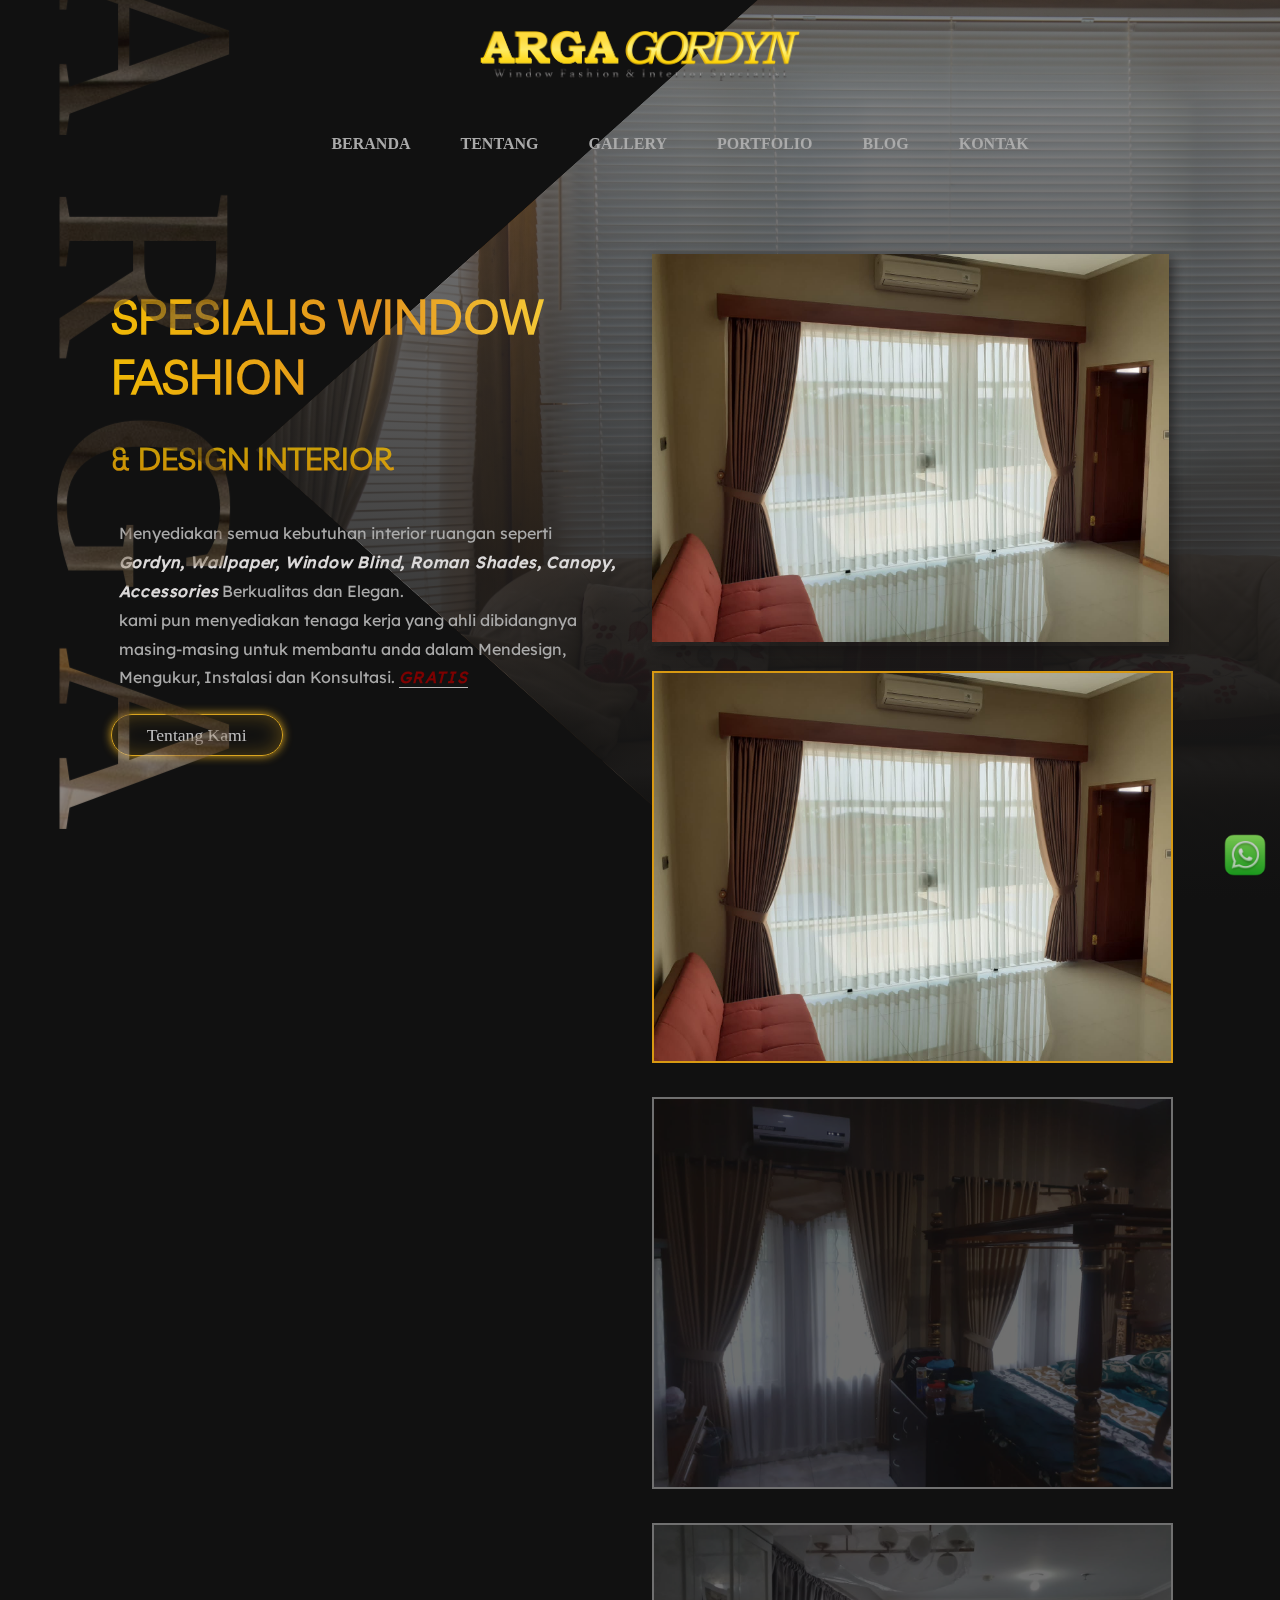
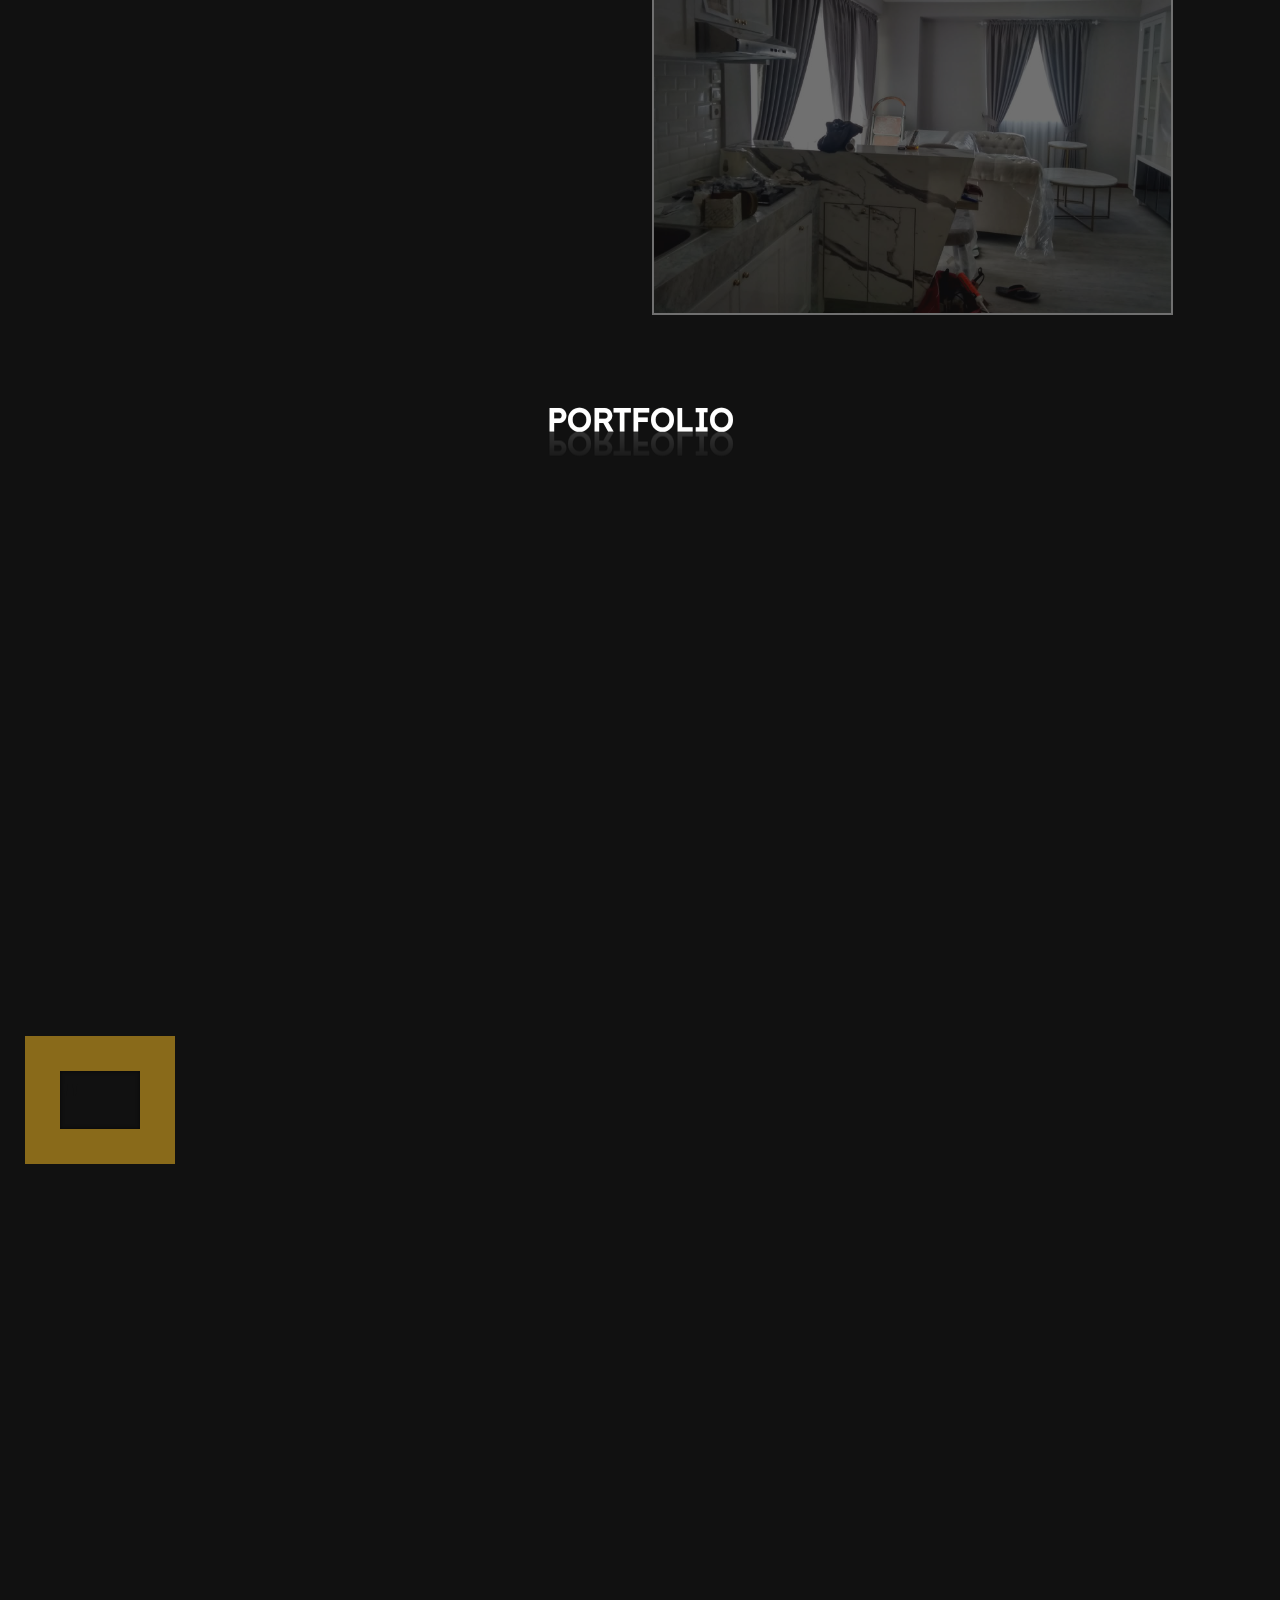
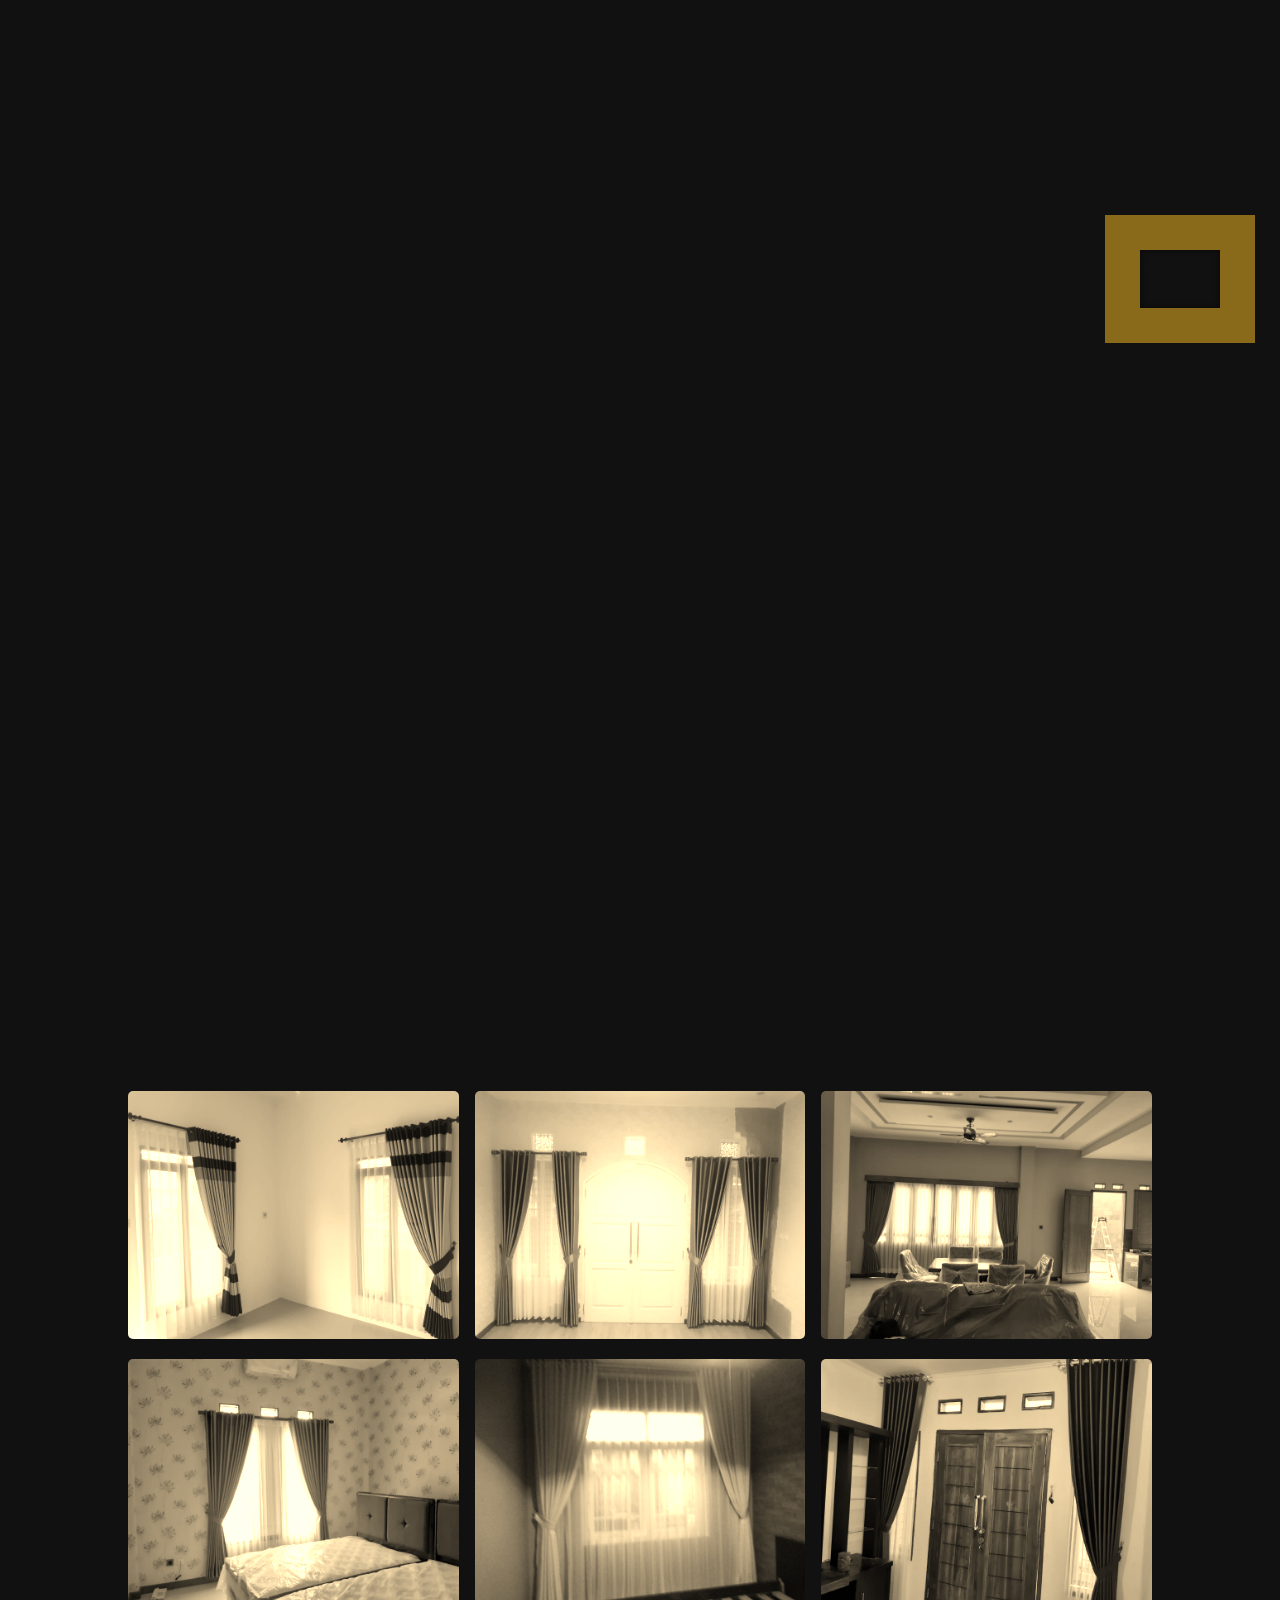
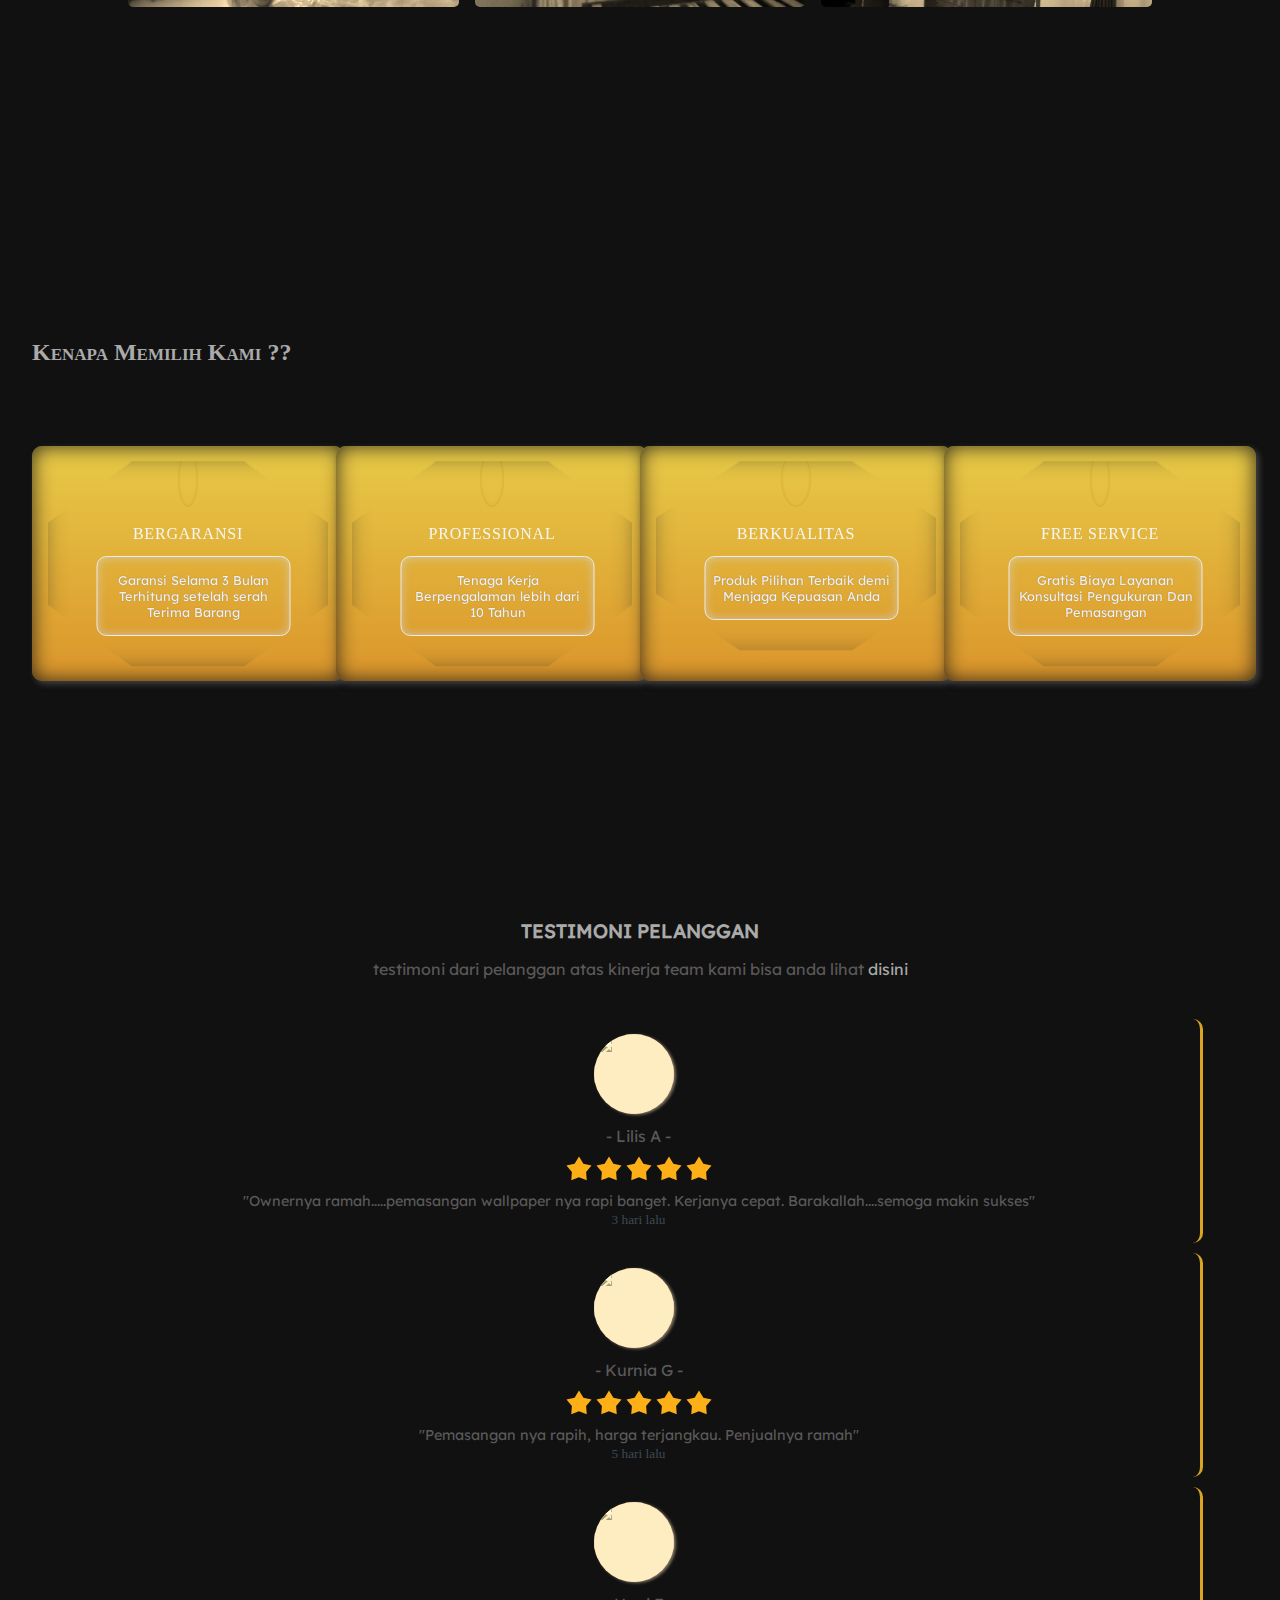
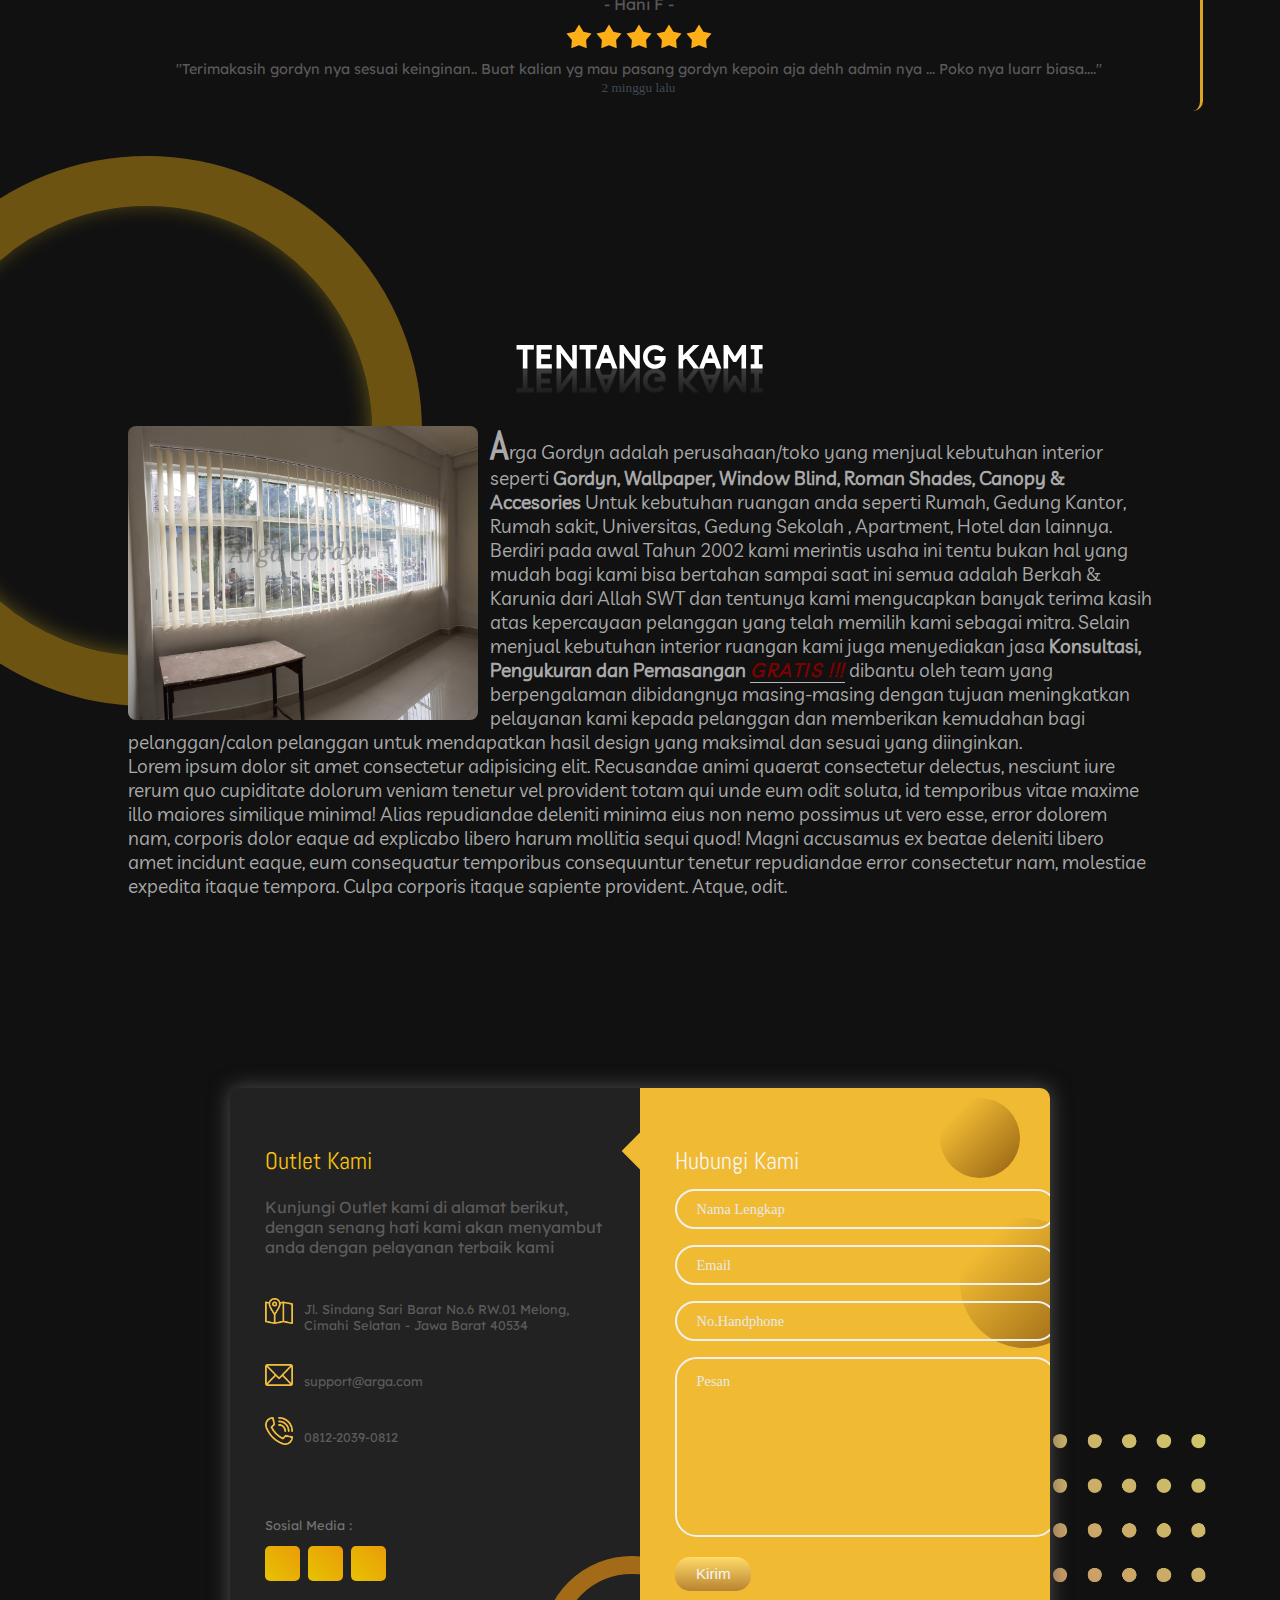
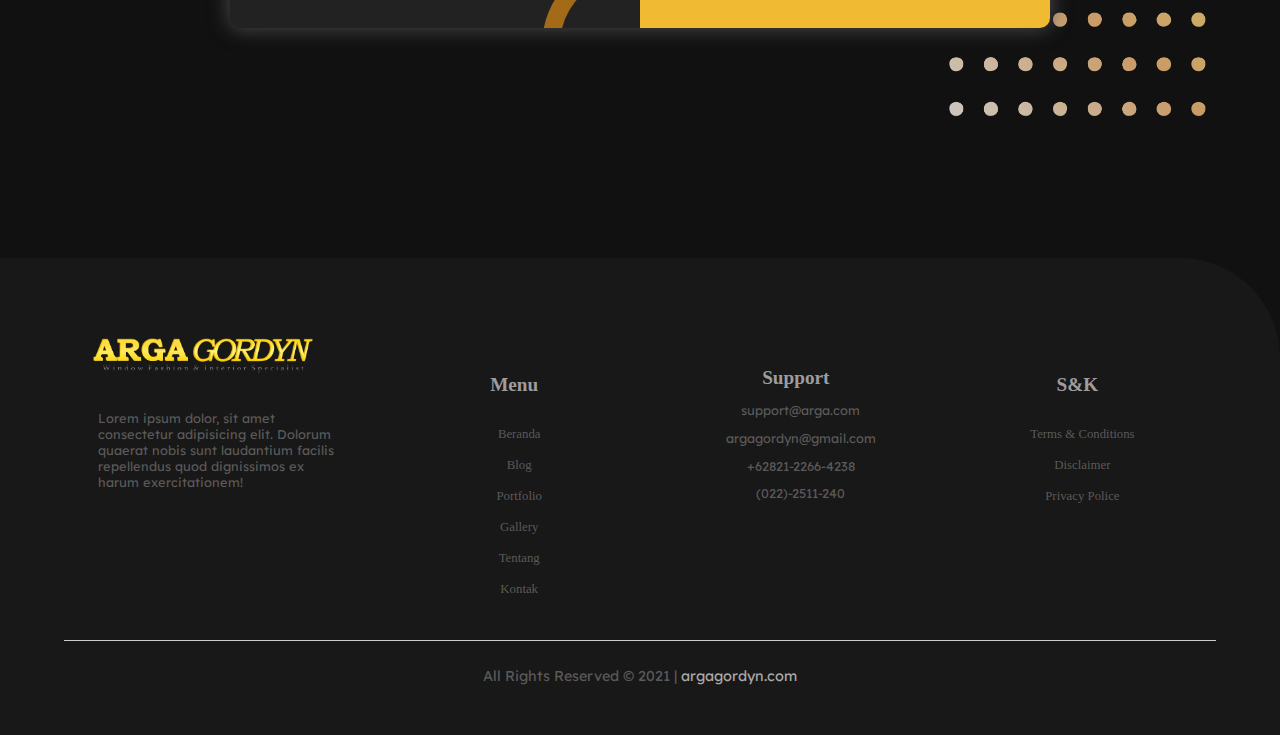
==== commit 4167b343: "update newlink" ====
--- a/index.html
+++ b/index.html
@@ -37,10 +37,12 @@
       
       <ul id="menu">
         <li><a data-aos="zoom-in-left" data-aos-delay="300" href="#" >Beranda</a></li>
+        <li><a data-aos="zoom-in-left" data-aos-delay="900" href="page/about/index.html">Tentang</a></li>
+        <li><a data-aos="zoom-in-left" data-aos-delay="600" href="page/gallery/index.html">Gallery</a></li>
         <li><a data-aos="zoom-in-left" data-aos-delay="450" href="page/portfolio/index.html">Portfolio</a></li>
-        <li><a data-aos="zoom-in-left" data-aos-delay="600" href="page/gallery/index.html">Gallery</a></li>
+        
         <li><a data-aos="zoom-in-left" data-aos-delay="750" href="page/blogPage/index.html">Blog</a></li>
-        <li><a data-aos="zoom-in-left" data-aos-delay="900" href="page/about/index.html">Tentang</a></li>
+        
         <li><a data-aos="zoom-in-left" data-aos-delay="1150" href="#contact">Kontak</a></li>
       </ul>
     </nav>
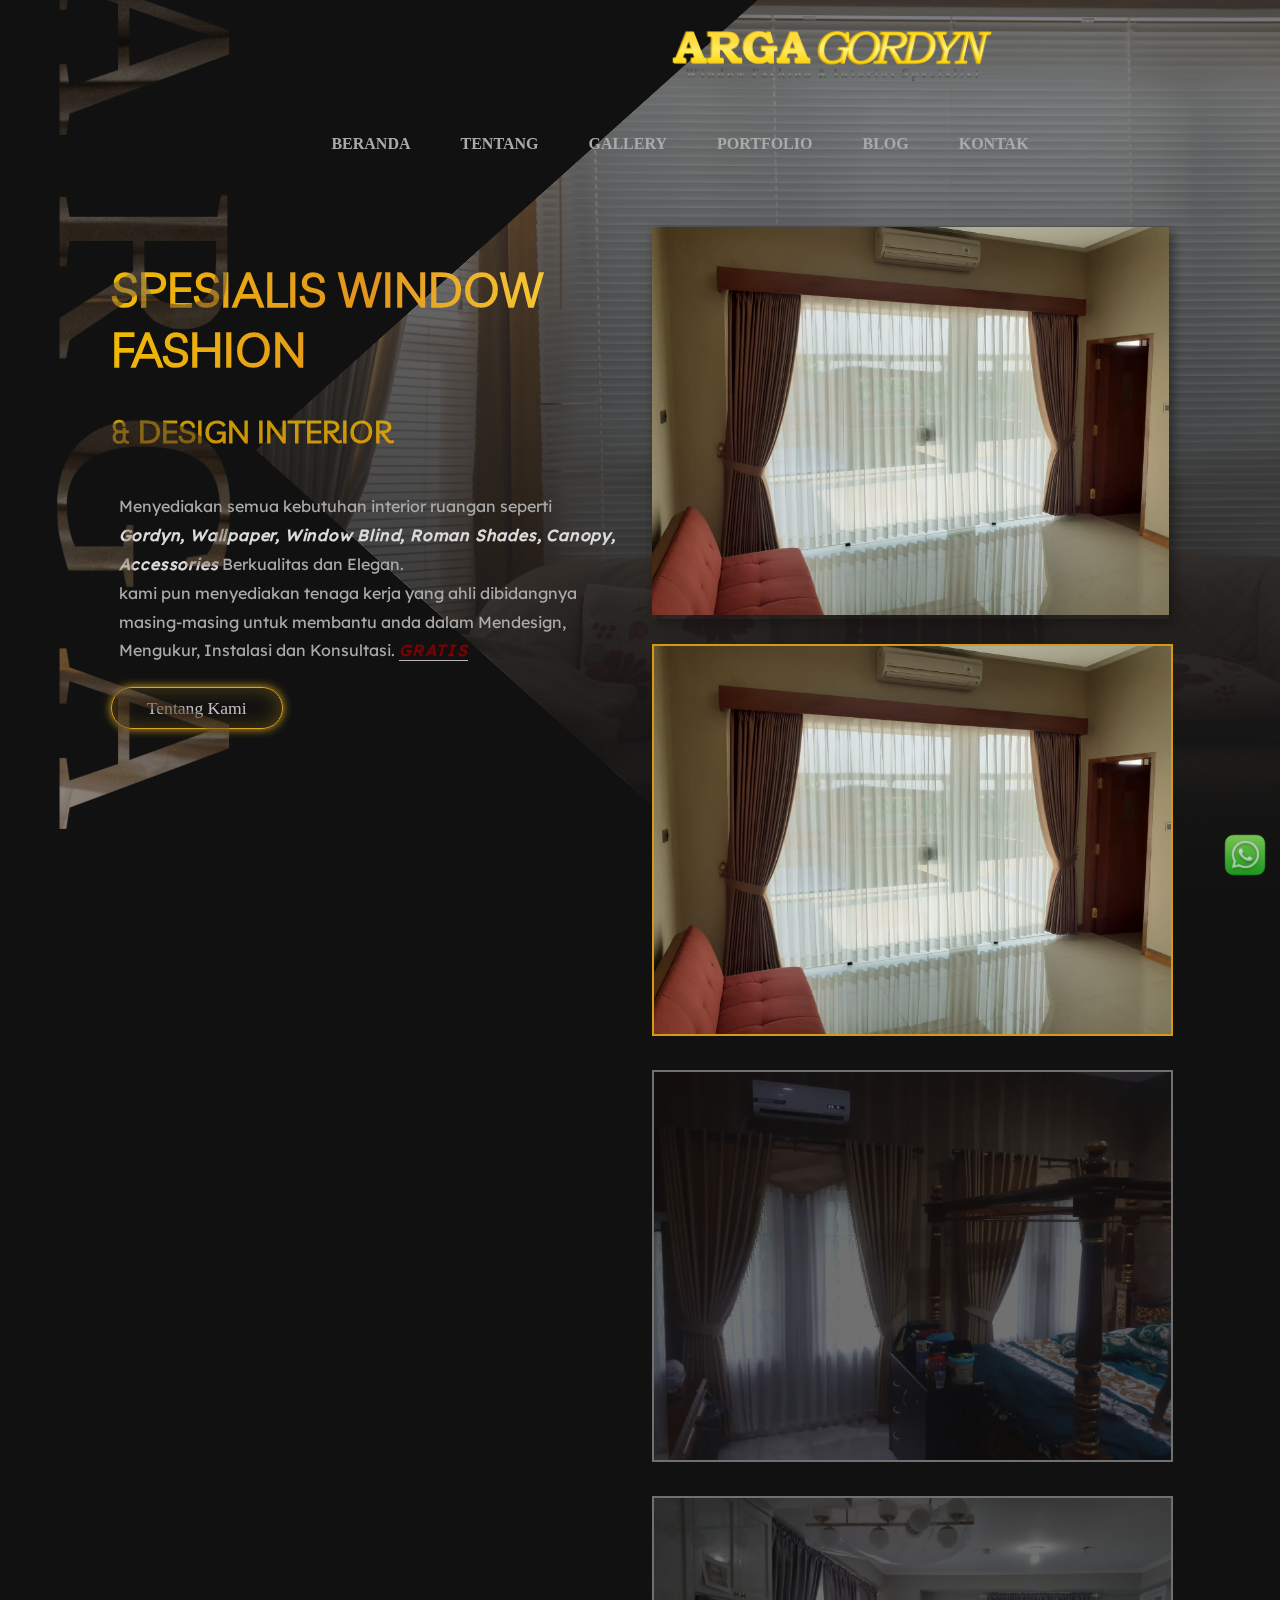
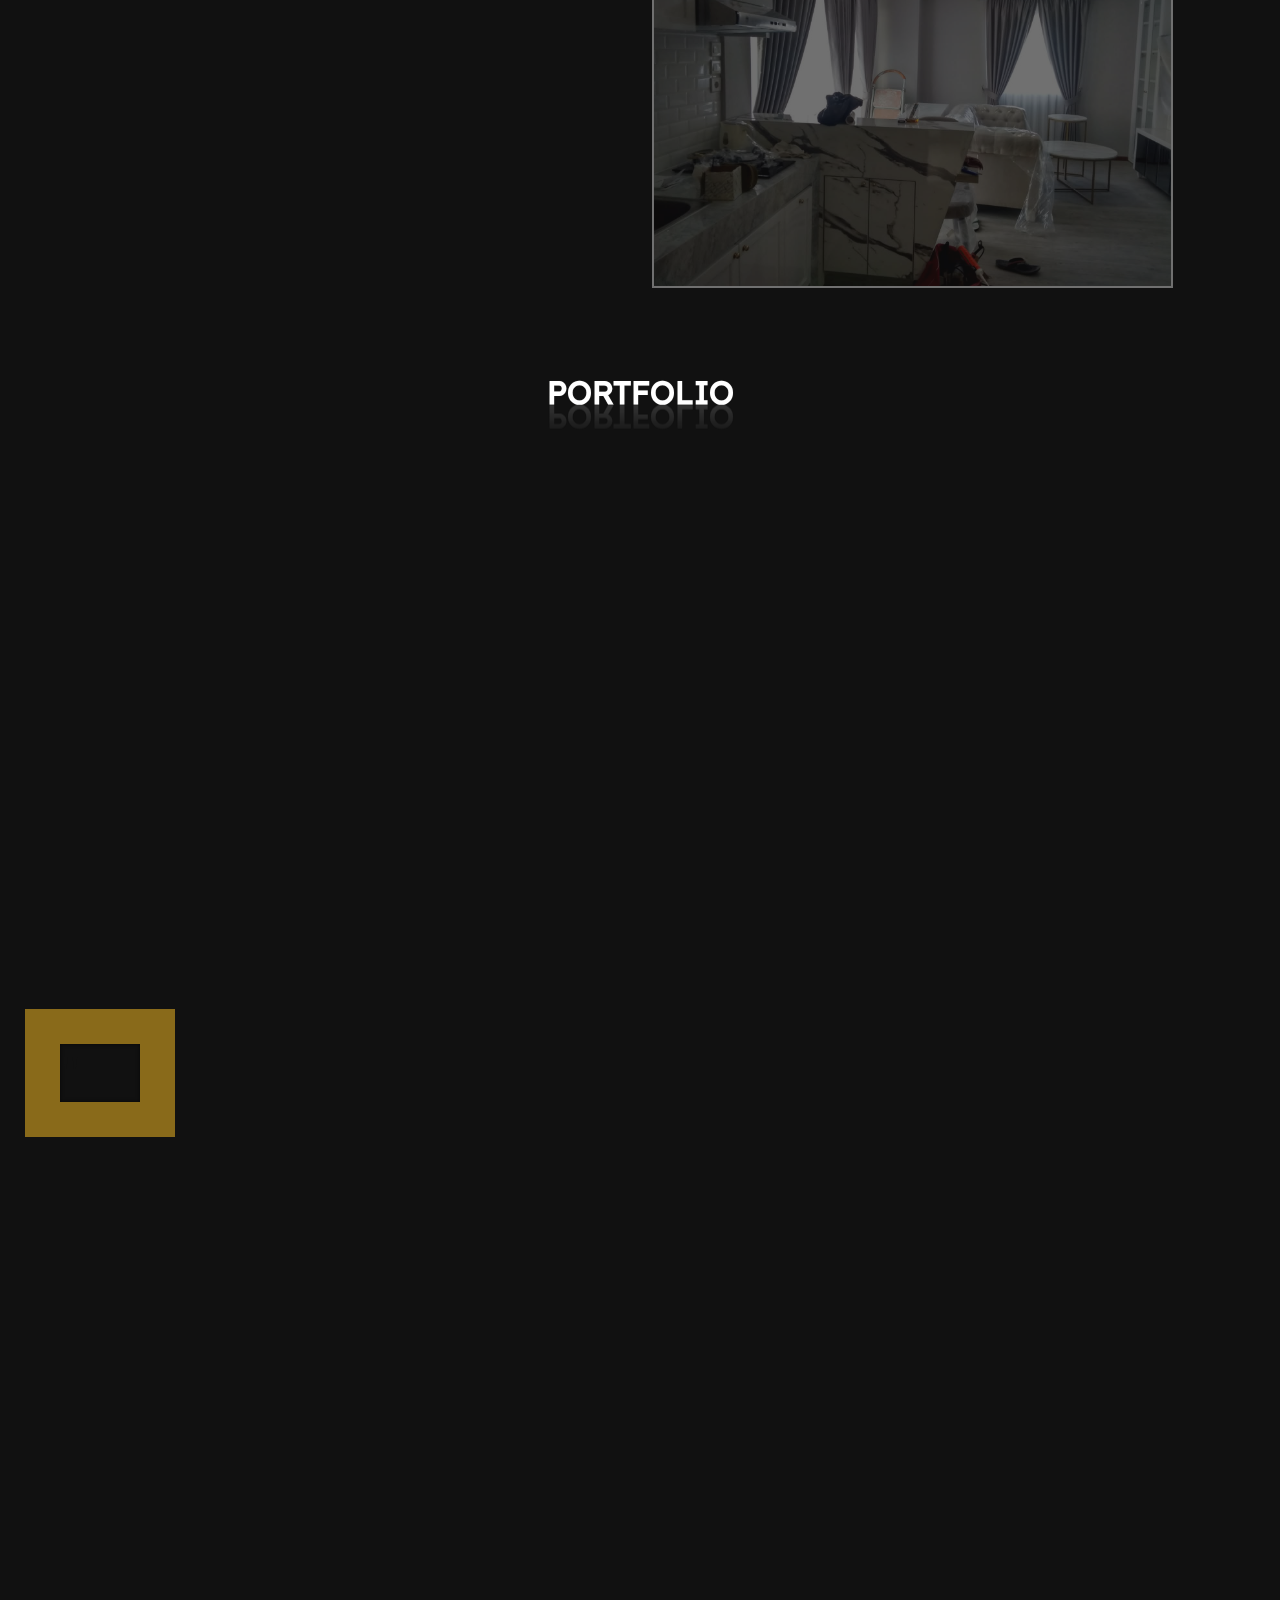
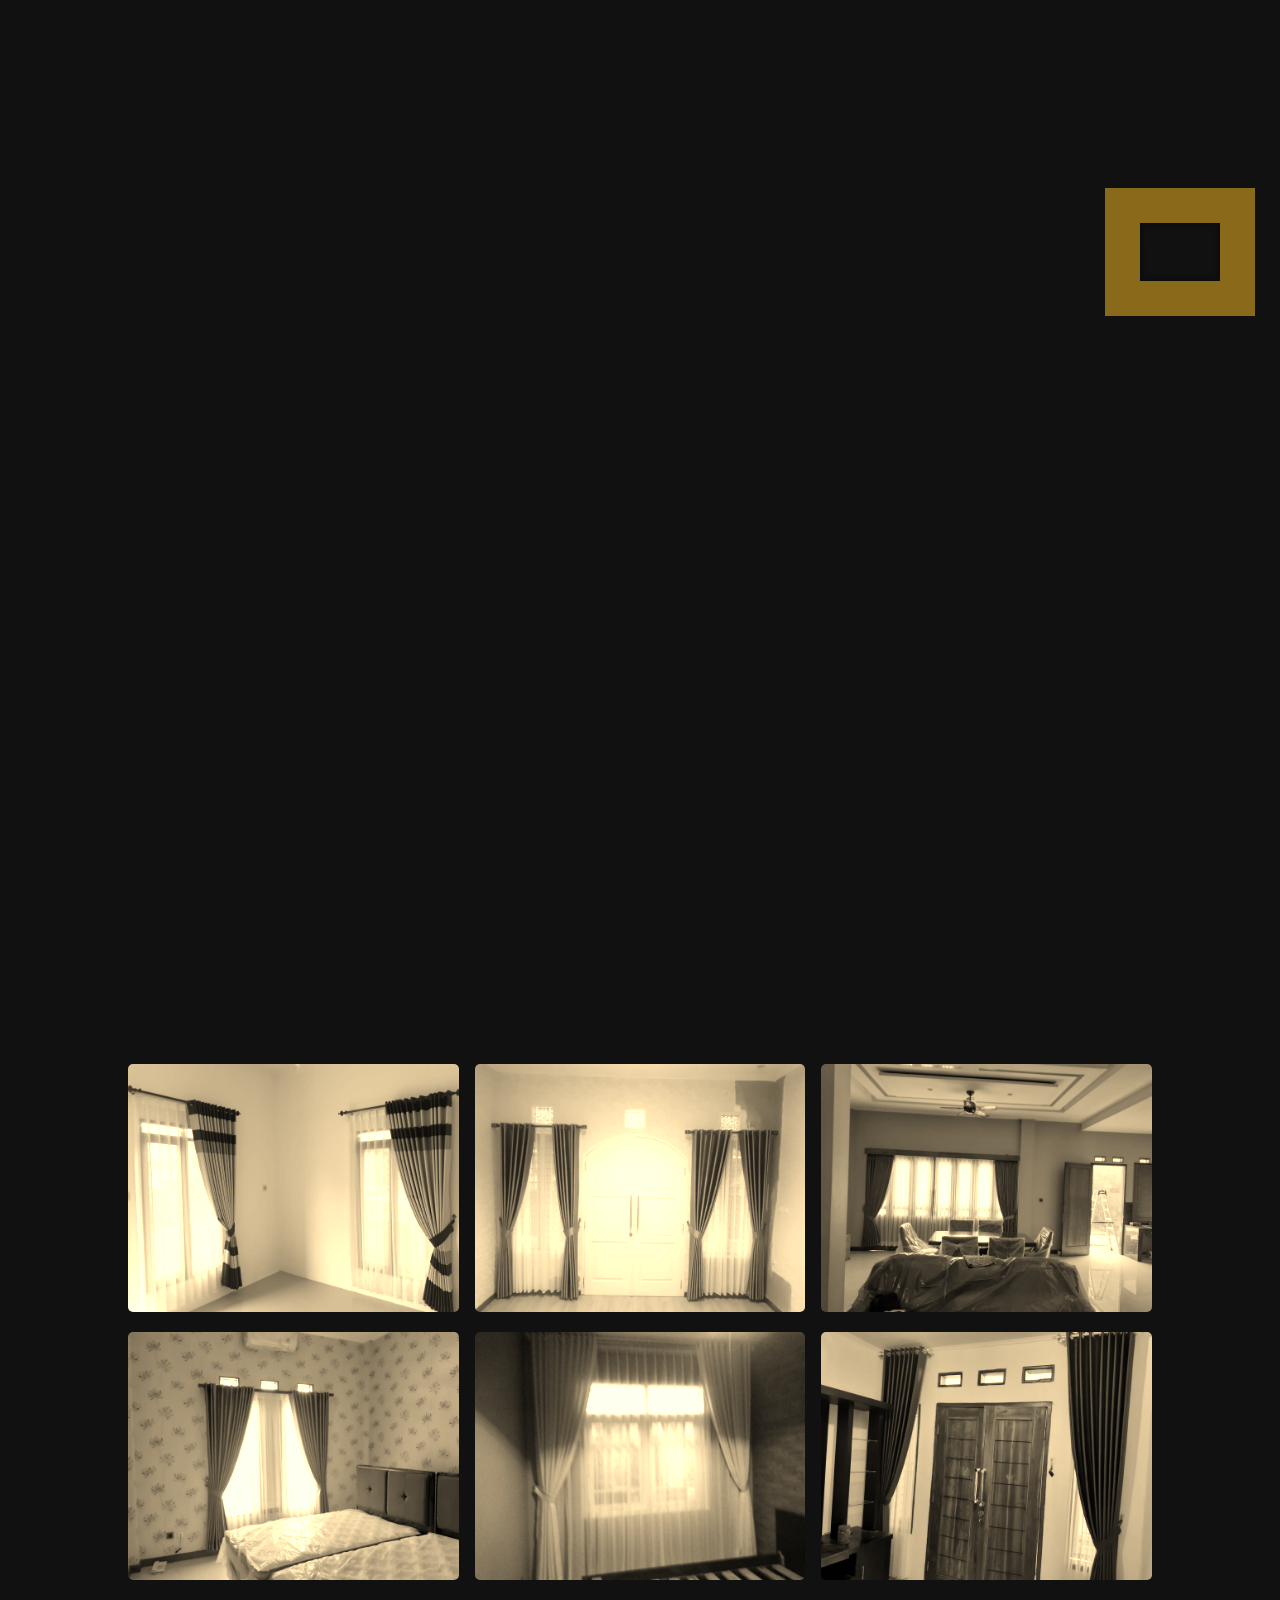
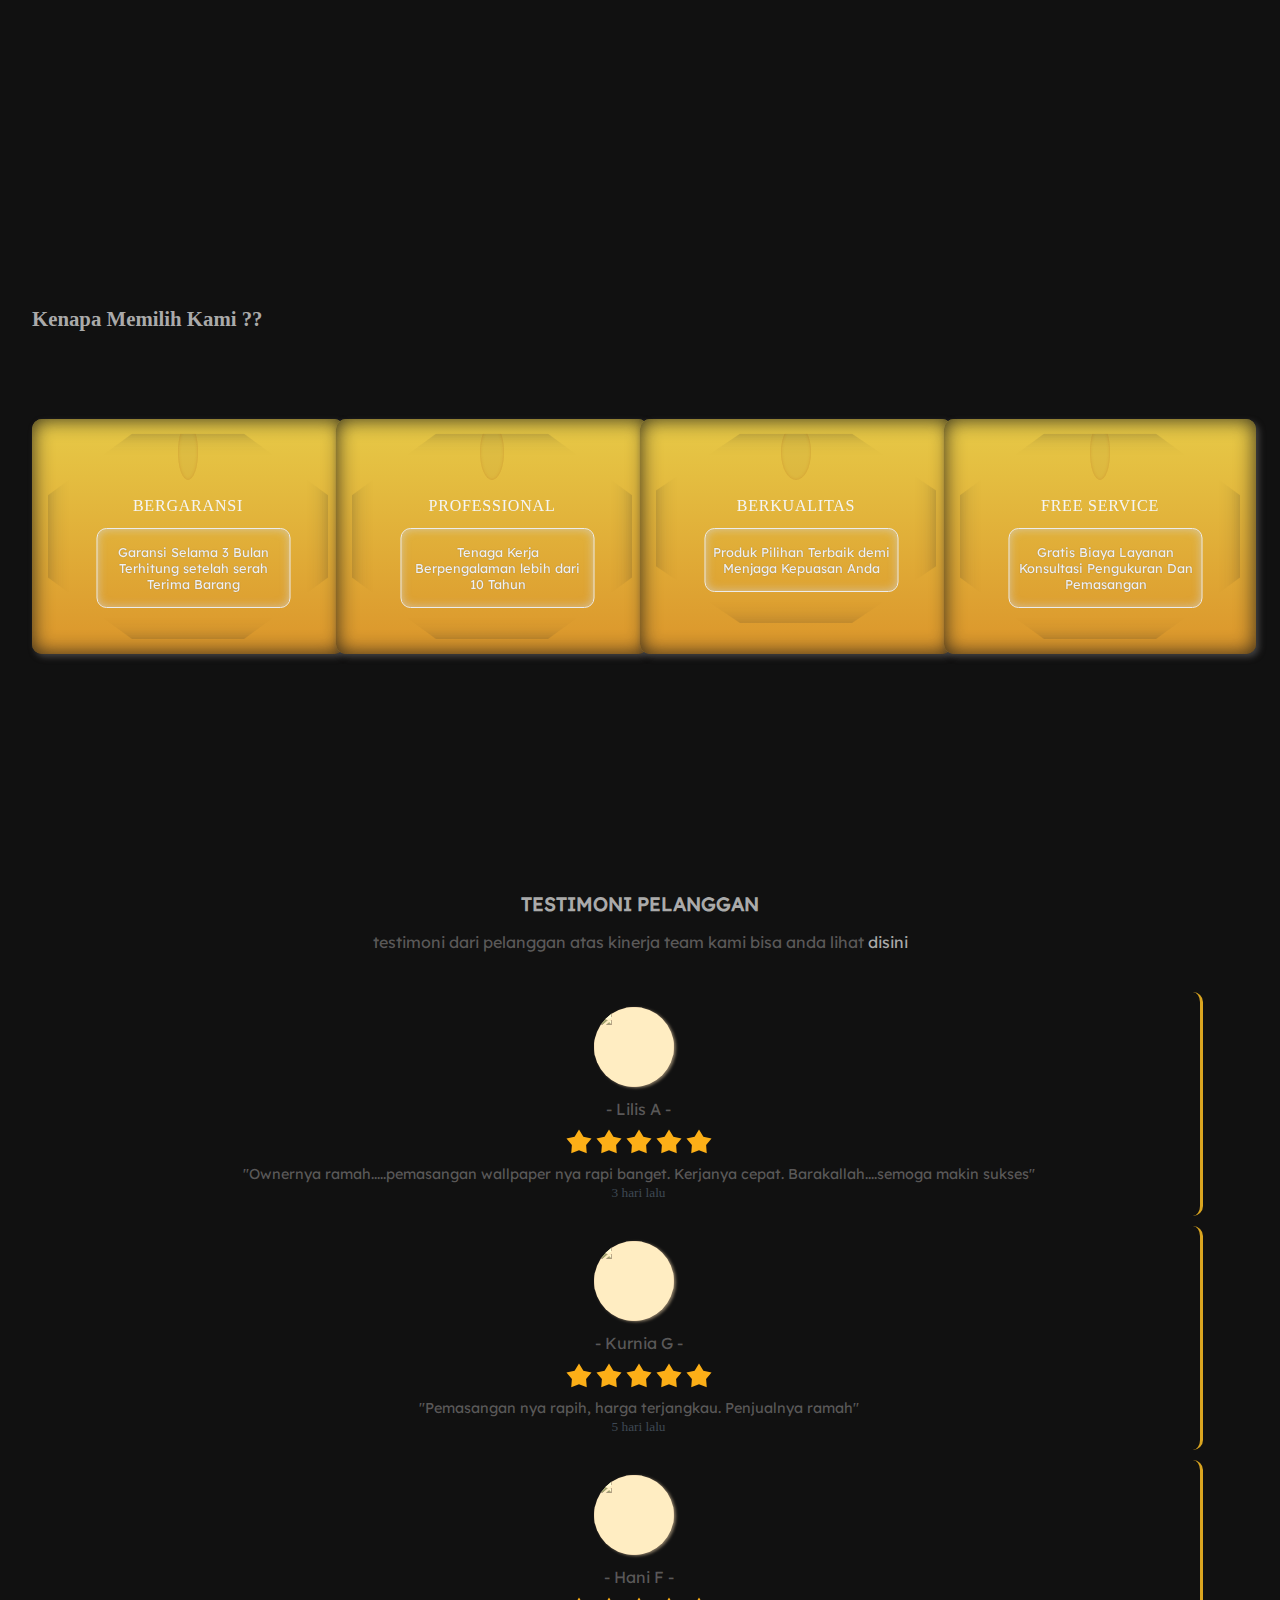
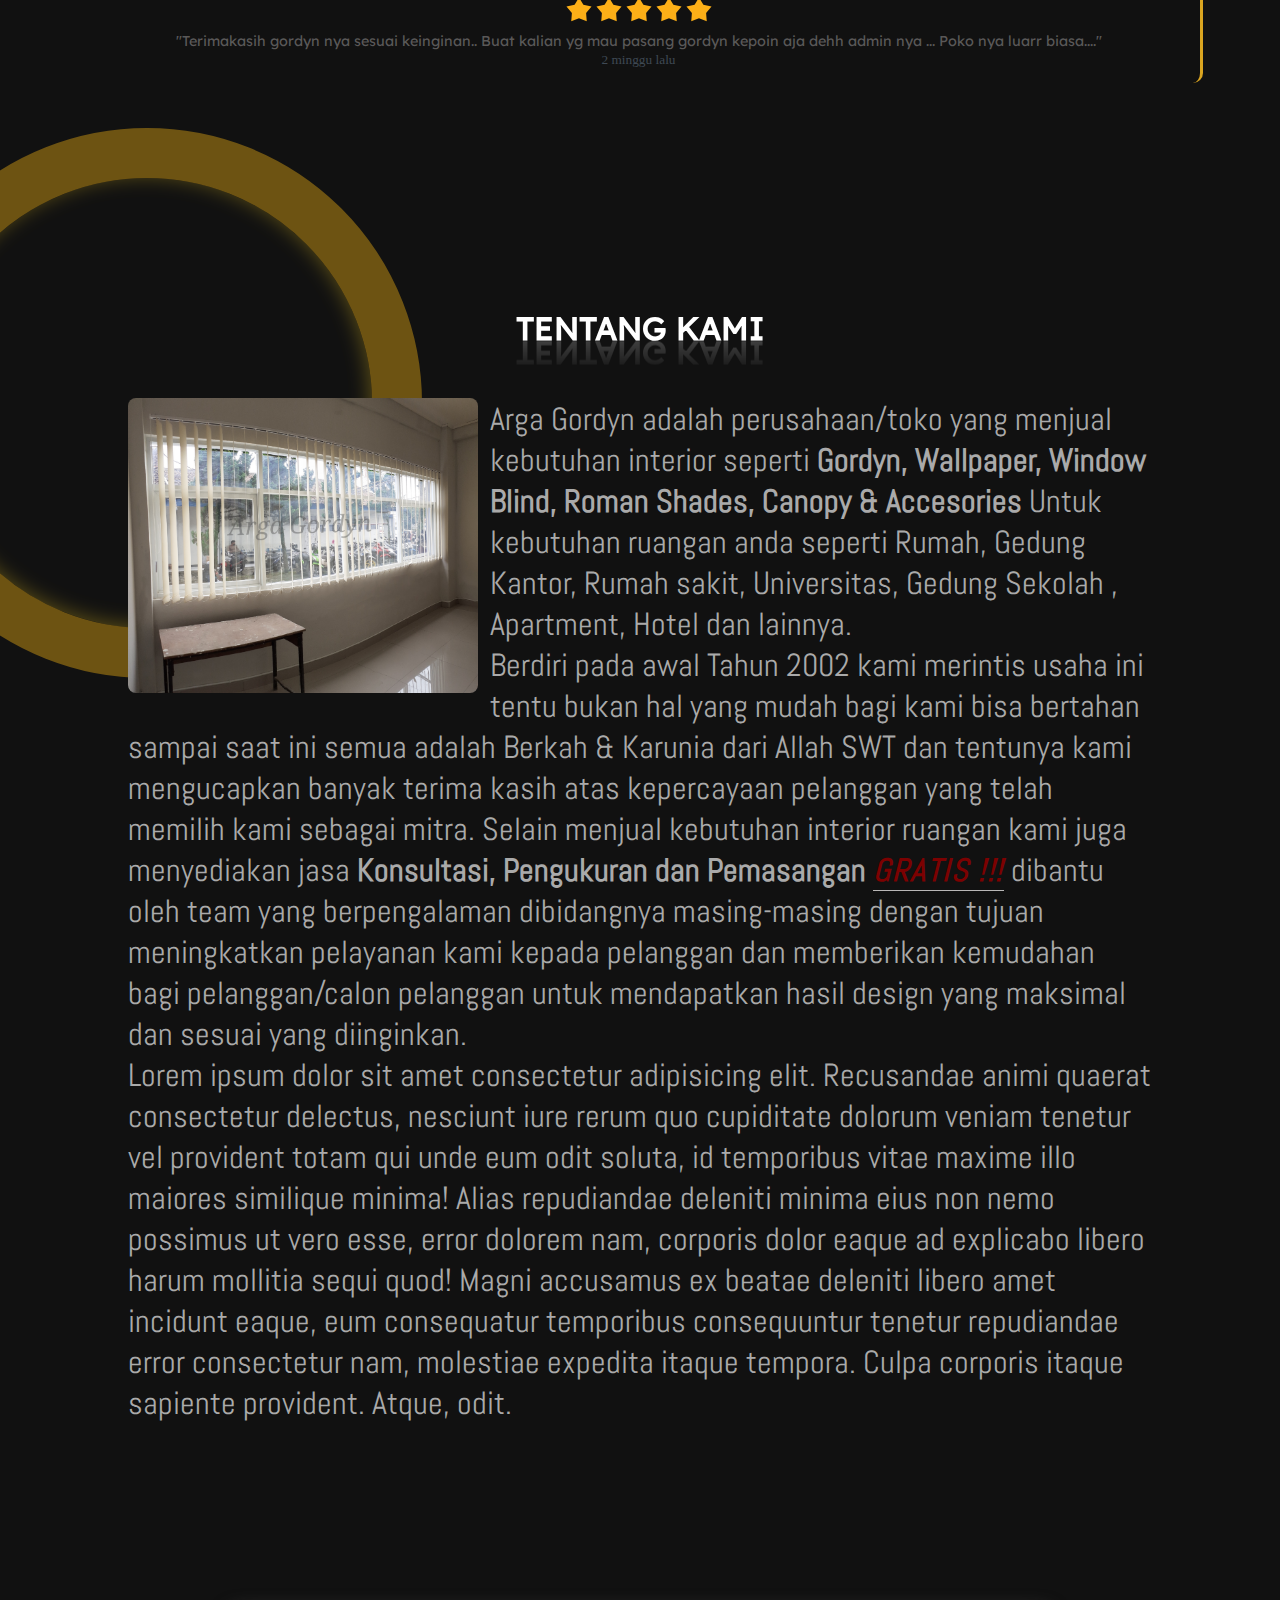
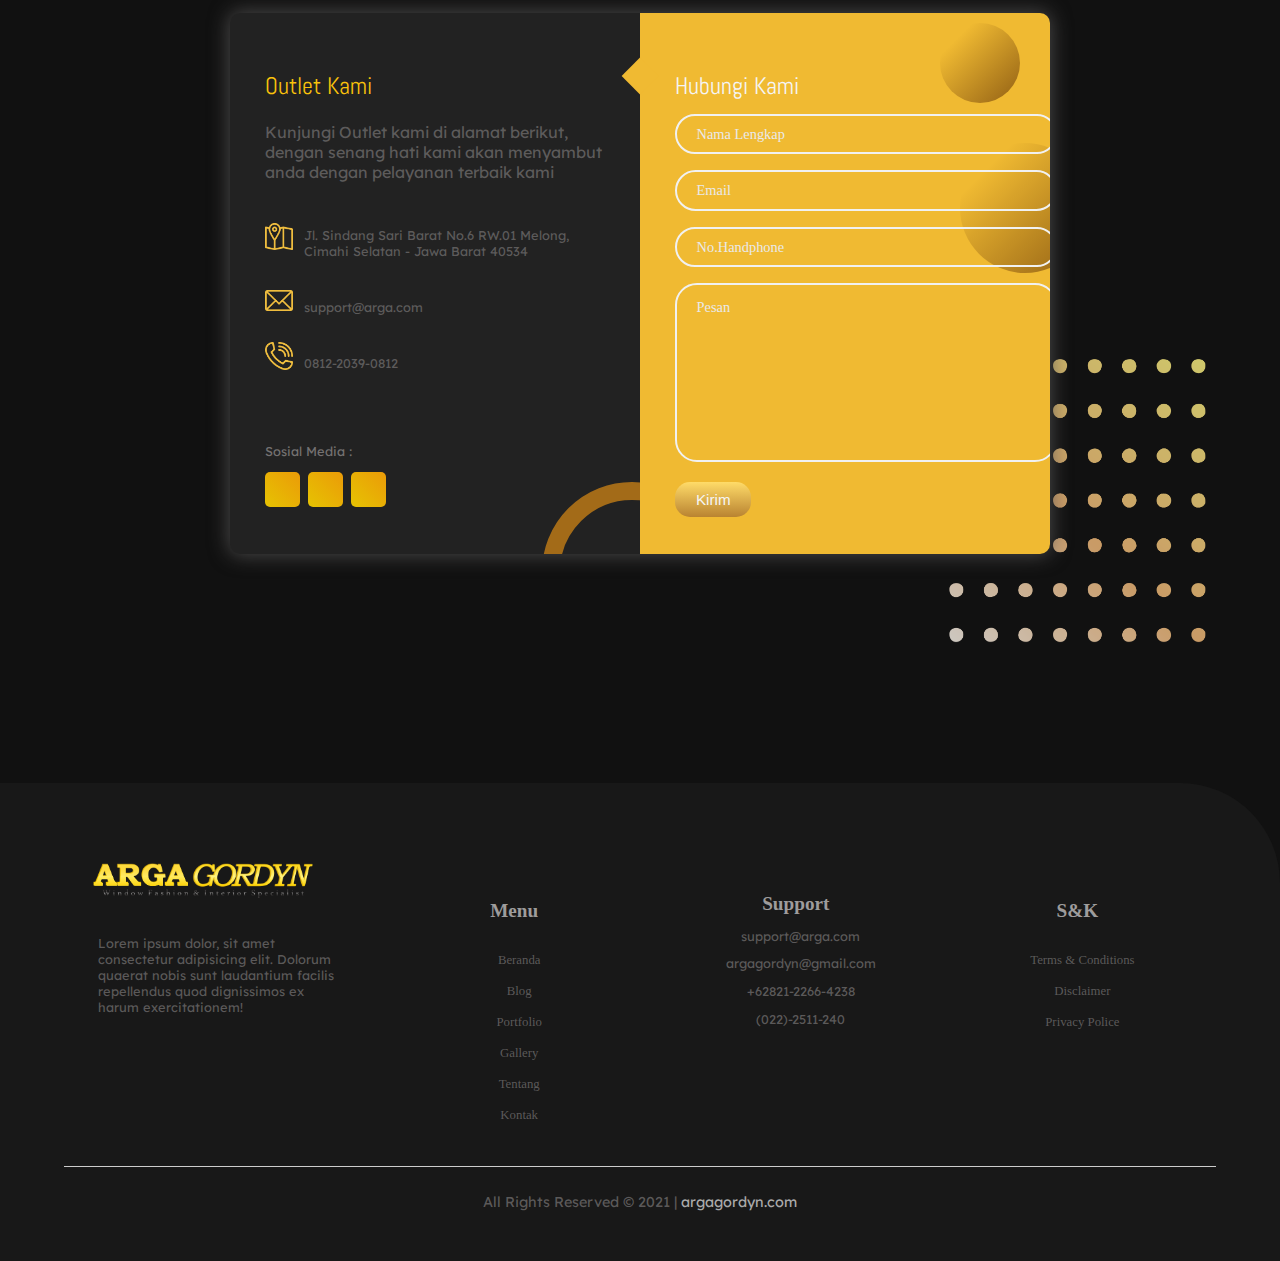
==== commit 79a376eb: "changes" ====
--- a/index.html
+++ b/index.html
@@ -281,7 +281,7 @@
         <img src="images/windowBlind.jpg" alt="">
         <div class="about_article">
           <article>
-            <span class="big">A</span>rga Gordyn adalah perusahaan/toko yang menjual kebutuhan interior seperti <strong>Gordyn, Wallpaper, Window Blind, Roman Shades, Canopy & Accesories</strong> Untuk kebutuhan ruangan anda seperti Rumah, Gedung Kantor, Rumah sakit, Universitas, Gedung Sekolah , Apartment, Hotel dan lainnya. <br>
+            <span>Arga Gordyn adalah perusahaan/toko yang menjual kebutuhan interior seperti <strong>Gordyn, Wallpaper, Window Blind, Roman Shades, Canopy & Accesories</strong> Untuk kebutuhan ruangan anda seperti Rumah, Gedung Kantor, Rumah sakit, Universitas, Gedung Sekolah , Apartment, Hotel dan lainnya. <br>
             Berdiri pada awal Tahun 2002 kami merintis usaha ini tentu bukan hal yang mudah bagi kami bisa bertahan sampai saat ini semua adalah Berkah & Karunia dari Allah SWT dan tentunya kami mengucapkan banyak terima kasih atas kepercayaan pelanggan yang telah memilih kami sebagai mitra. Selain menjual kebutuhan interior ruangan kami juga menyediakan jasa <b>Konsultasi, Pengukuran dan Pemasangan</b> <b><em>GRATIS !!!</em></b> dibantu oleh team yang berpengalaman dibidangnya masing-masing dengan tujuan meningkatkan pelayanan kami kepada pelanggan dan memberikan kemudahan bagi pelanggan/calon pelanggan untuk mendapatkan hasil design yang maksimal dan sesuai yang diinginkan. <br>
             Lorem ipsum dolor sit amet consectetur adipisicing elit. Recusandae animi quaerat consectetur delectus, nesciunt iure rerum quo cupiditate dolorum veniam tenetur vel provident totam qui unde eum odit soluta, id temporibus vitae maxime illo maiores similique minima! Alias repudiandae deleniti minima eius non nemo possimus ut vero esse, error dolorem nam, corporis dolor eaque ad explicabo libero harum mollitia sequi quod! Magni accusamus ex beatae deleniti libero amet incidunt eaque, eum consequatur temporibus consequuntur tenetur repudiandae error consectetur nam, molestiae expedita itaque tempora. Culpa corporis itaque sapiente provident. Atque, odit.
           </article>
--- a/css/style.css
+++ b/css/style.css
@@ -88,7 +88,6 @@
 
 .header {
   max-width: 100vw;
-  
   min-height: 100vh;
   margin: 0 auto;
   position: relative;
@@ -170,10 +169,11 @@
  
 .logo 
 {
-  width: 250px;
+  width: 230px;
   margin: 25px auto;
   cursor: pointer;
-  transform: translate(20%);
+  left: 15%;
+  position: relative;
 }
 
 nav {
@@ -240,7 +240,7 @@
 
 nav.sticky .logo {
   width: 220px;
-  transform: translate(0);
+  left: 0;
 }
 nav.sticky .nav-mobile {
   visibility: visible;
@@ -266,7 +266,7 @@
 .grid_hero {
   display: grid;
   grid-template-columns: repeat(1, 1fr);
-  margin-top: -82vh;
+  margin-top: -85vh;
 }
 
 .image_slide {
@@ -517,8 +517,8 @@
 
 .service_title h5{
   color: var(--light-text);
-  font-size: clamp(1em, 2.5vw, 1.5rem);
-  font-variant: small-caps;
+  font-size: clamp(1rem, 5vw, 1.3rem);
+  margin-bottom: 3rem;
   
 }
 
@@ -564,12 +564,12 @@
   font-size: 2em;
   margin: 18px 0 4px 0;
   padding-top: 15px;
-  background: rgba(92, 80, 58, 0);
+  background: rgba(102, 88, 61, 0.055);
   border-radius: 50%;
   padding: 10px;
   /* border-radius: 50%; */
   mix-blend-mode: overlay;
-  color: #ebebeb;
+  color: #ebebebf6;
   box-shadow: inset 0 0 3px rgba(209, 153, 48, 0.925);
 }
 
@@ -691,6 +691,11 @@
   text-align: center;
   font-size: clamp(1.5em, 2.5vw, 2em);
   -webkit-box-reflect: below -0.45em linear-gradient(transparent, rgba(0, 0, 0, 0.24));
+}
+.about_article {
+  margin-top: 2rem;
+  font-size: 1.7rem;
+  font-family: var(--Livvic);
 }
 
 .about_content {
@@ -1817,7 +1822,16 @@
    /* ---------------Footer--------------- */
   
 }
-
-
-
-
+@media(max-width: 500px){
+  html {
+    font-size: 85%;
+  }
+}
+
+@media(max-width: 300px){
+  html {
+    font-size: 75%;
+  }
+}
+
+
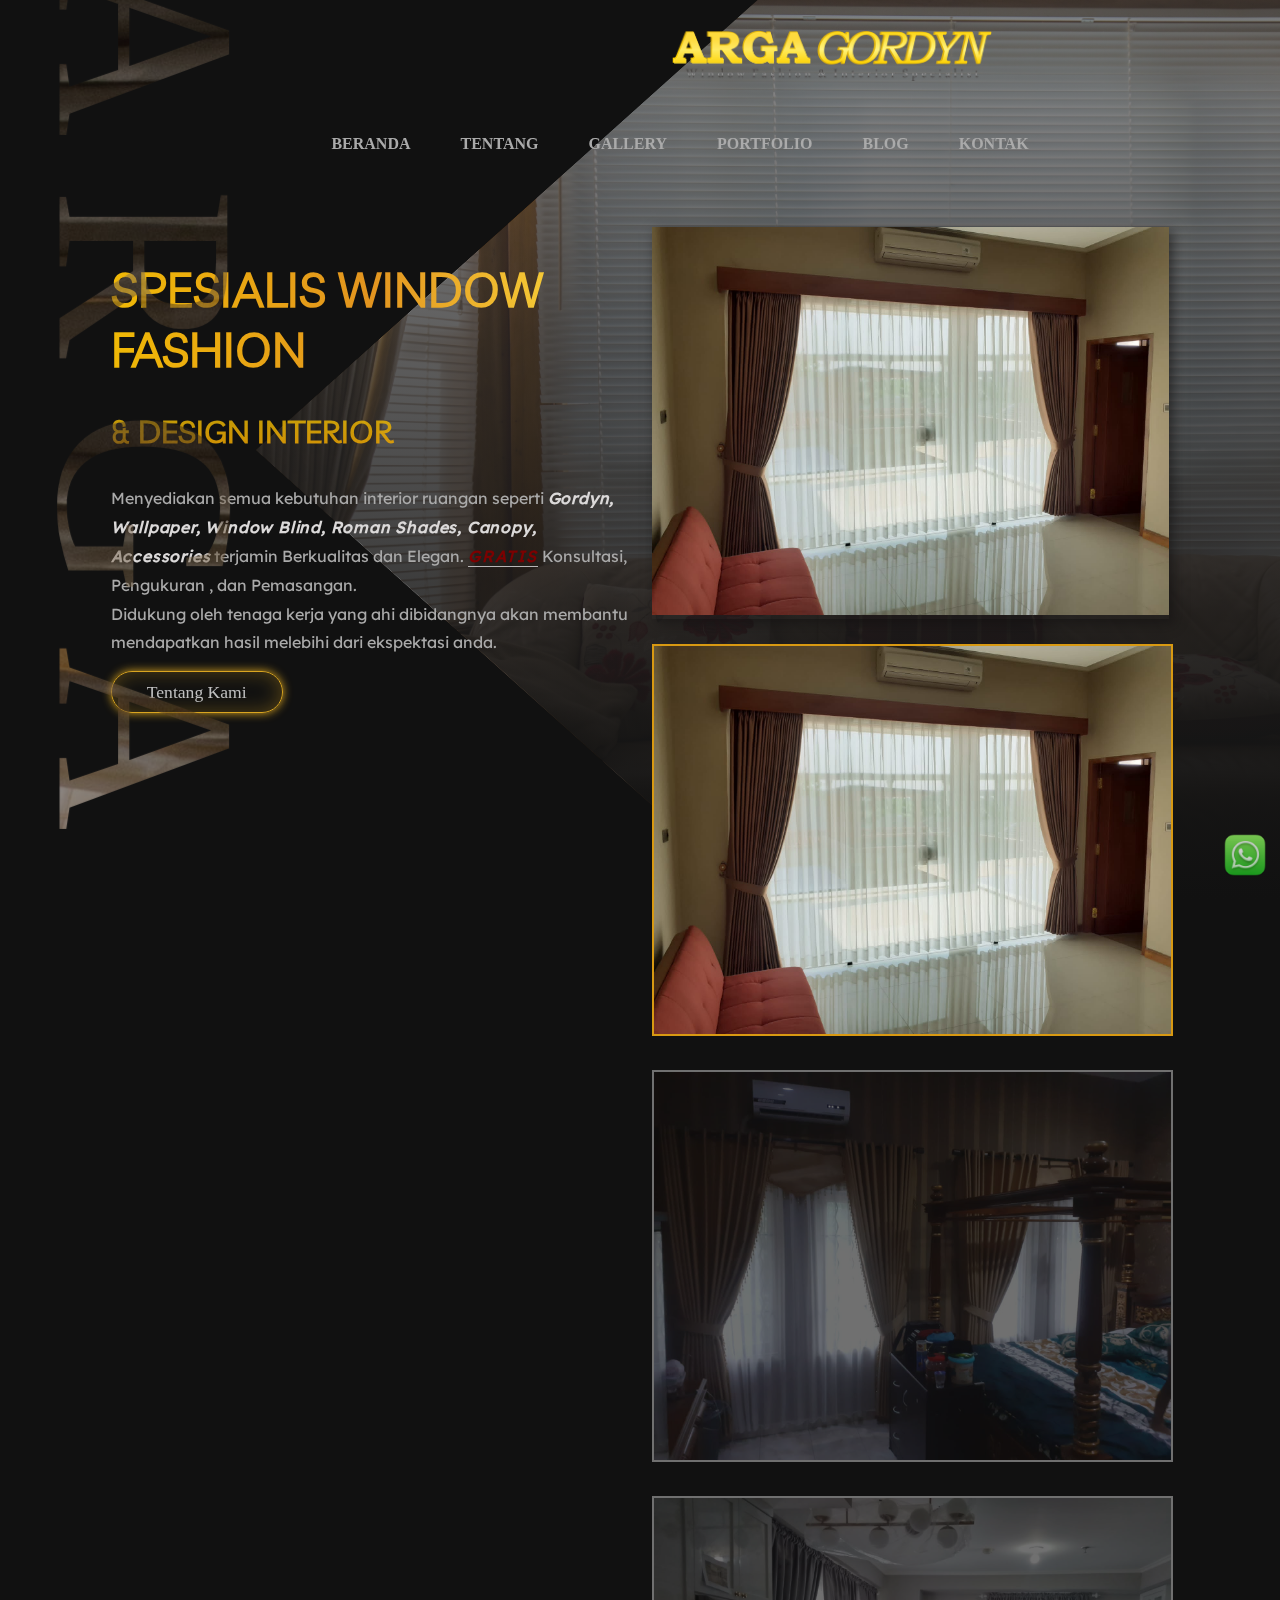
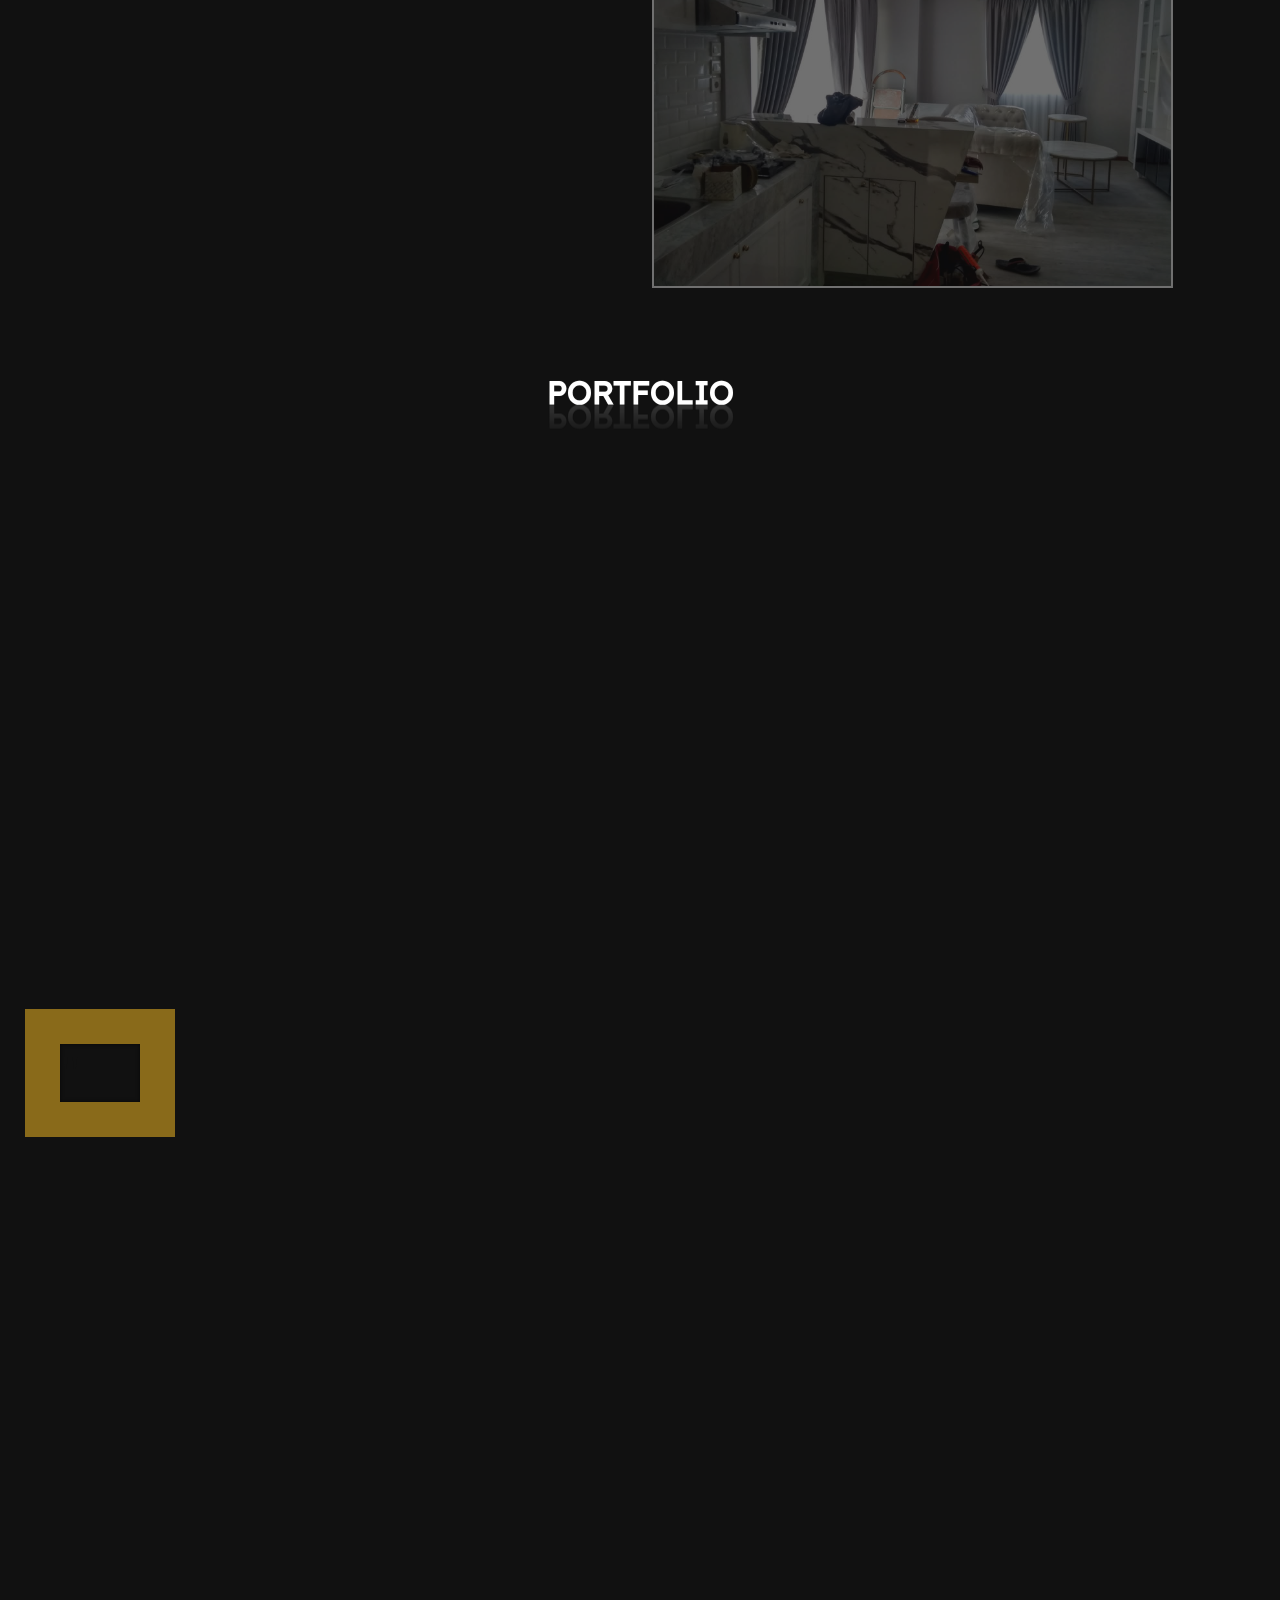
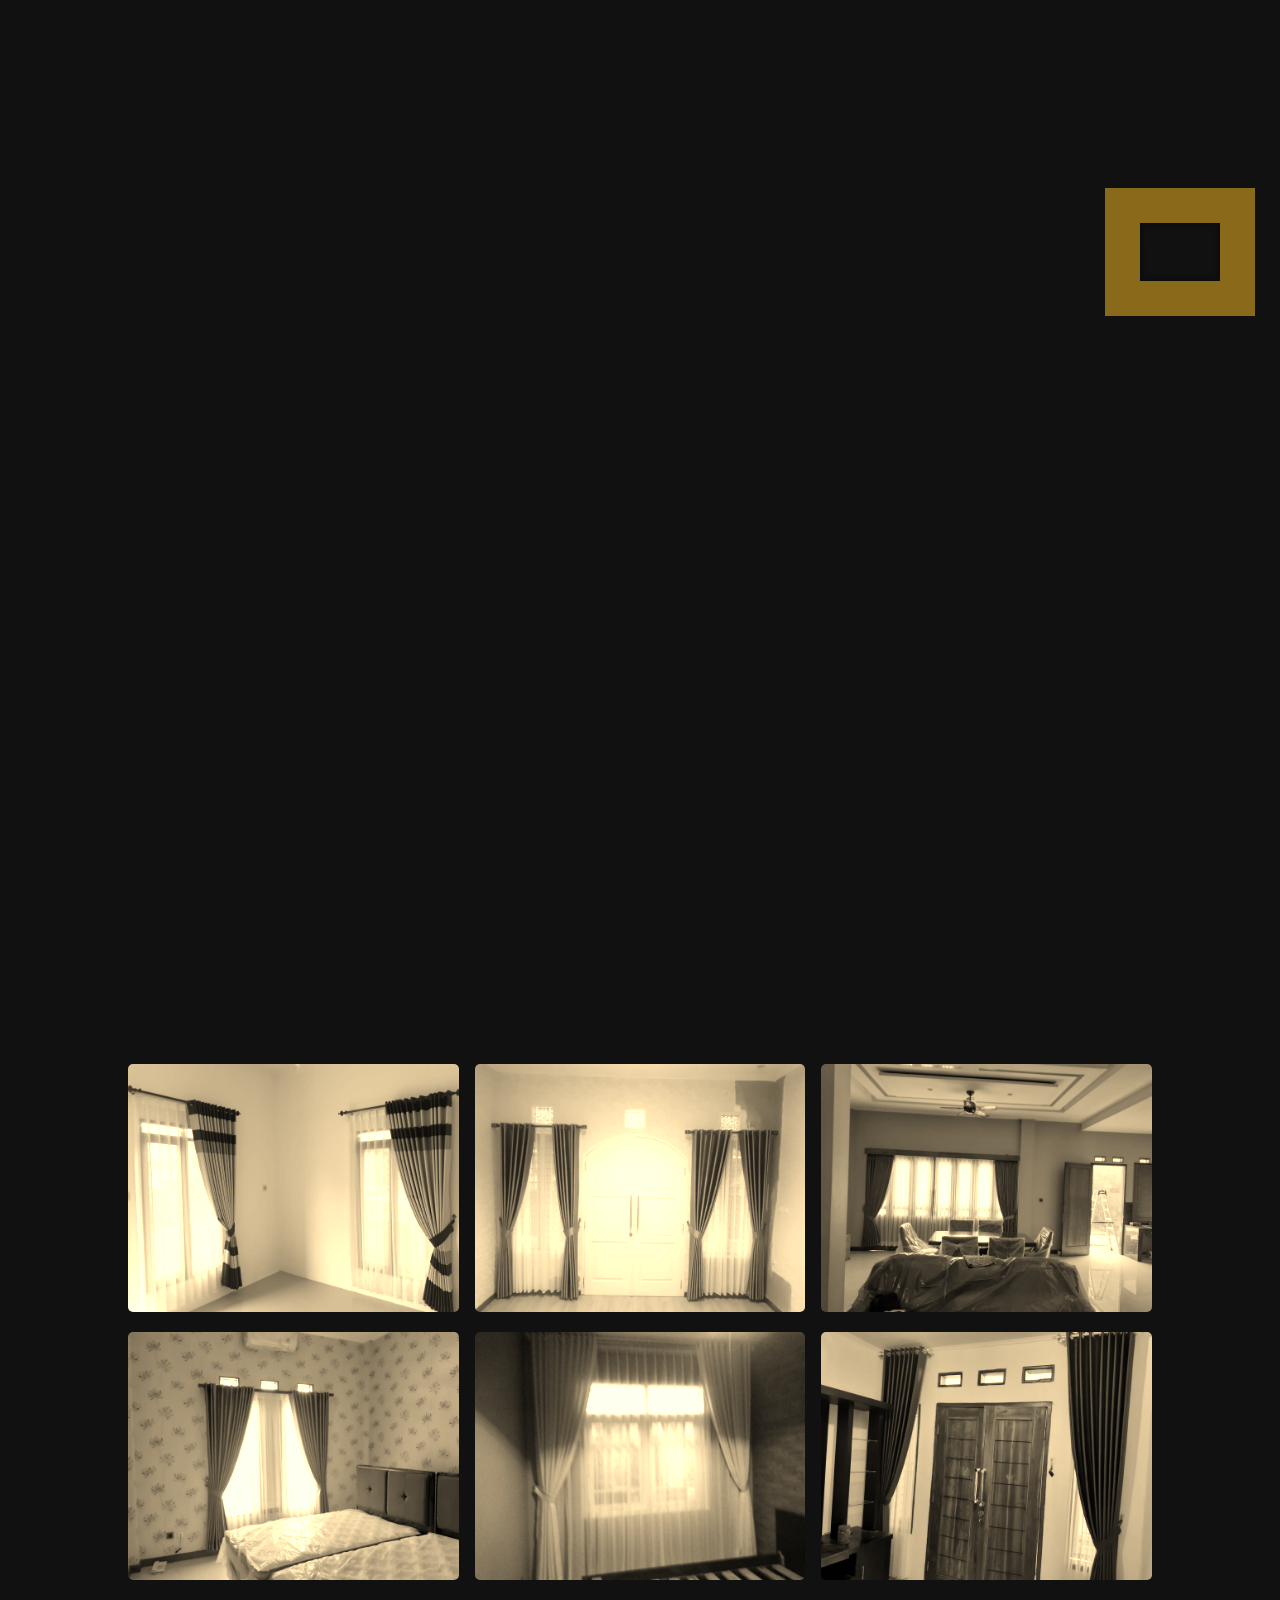
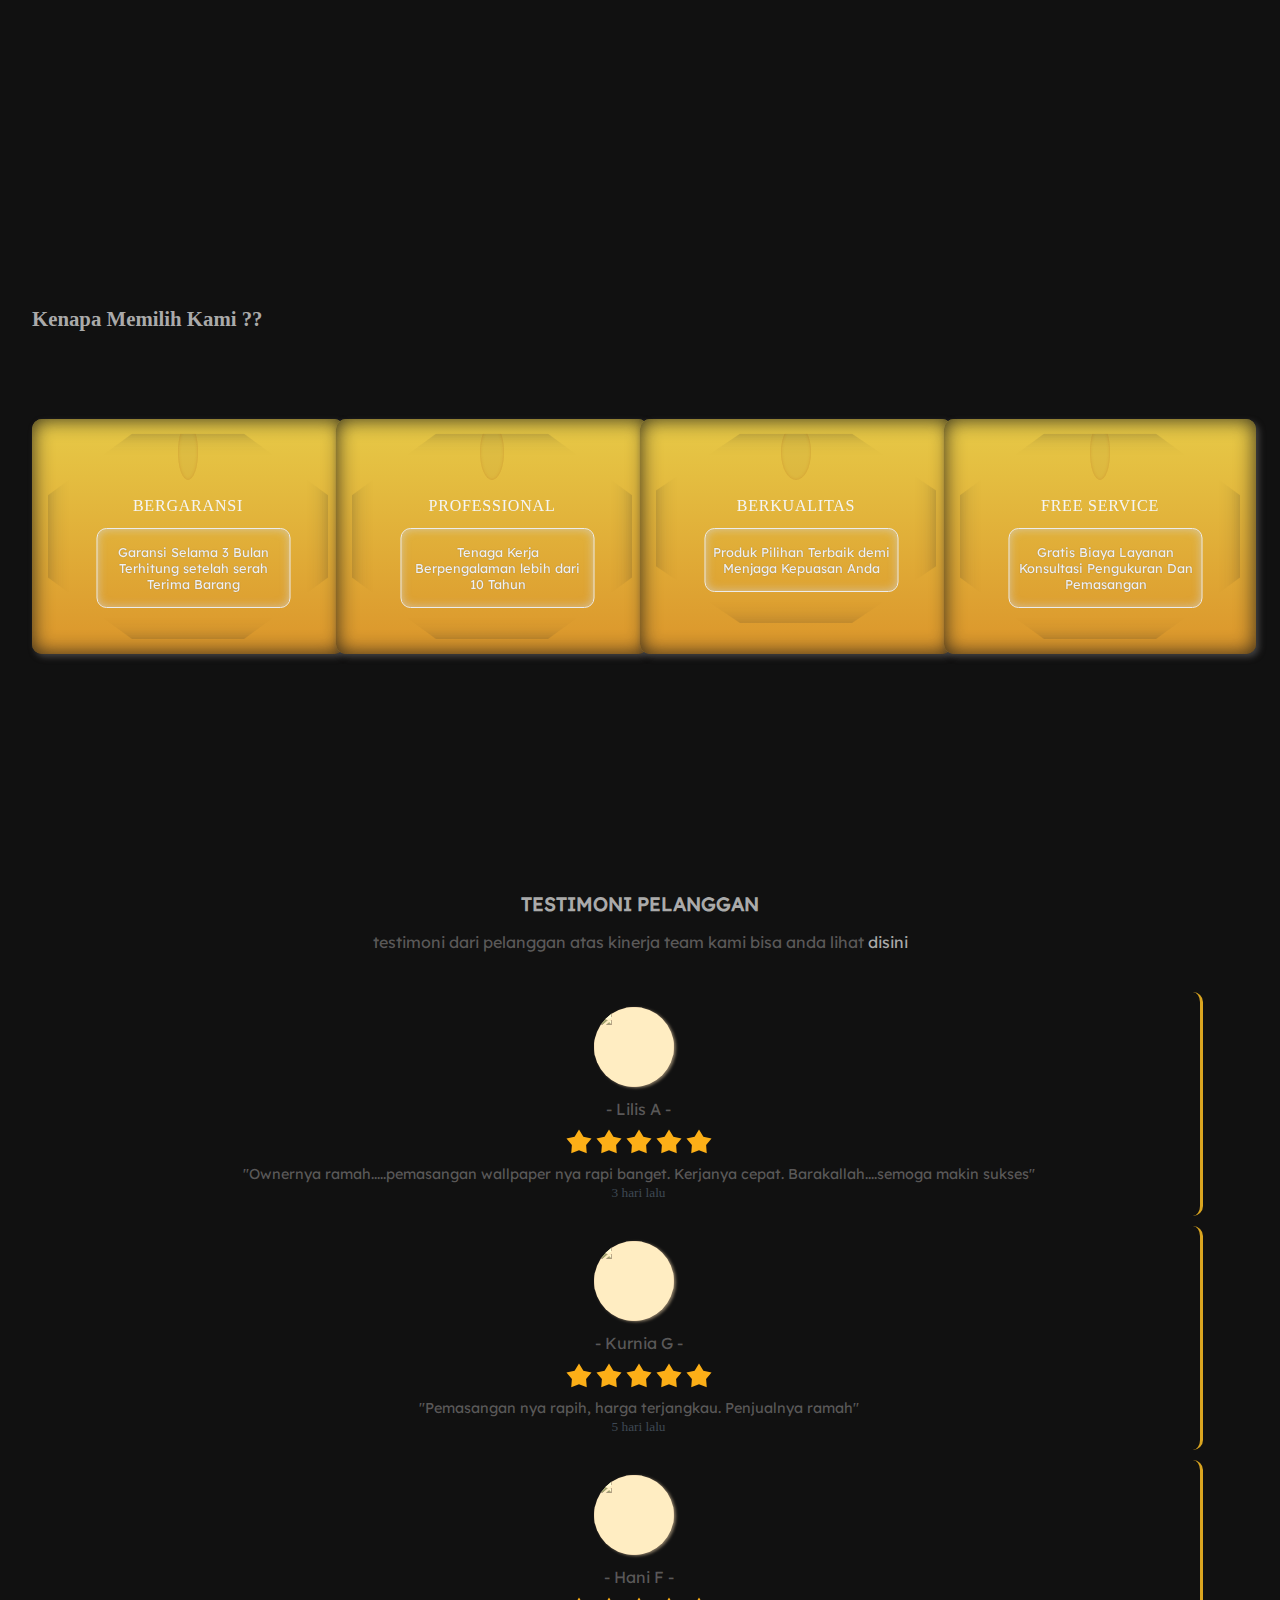
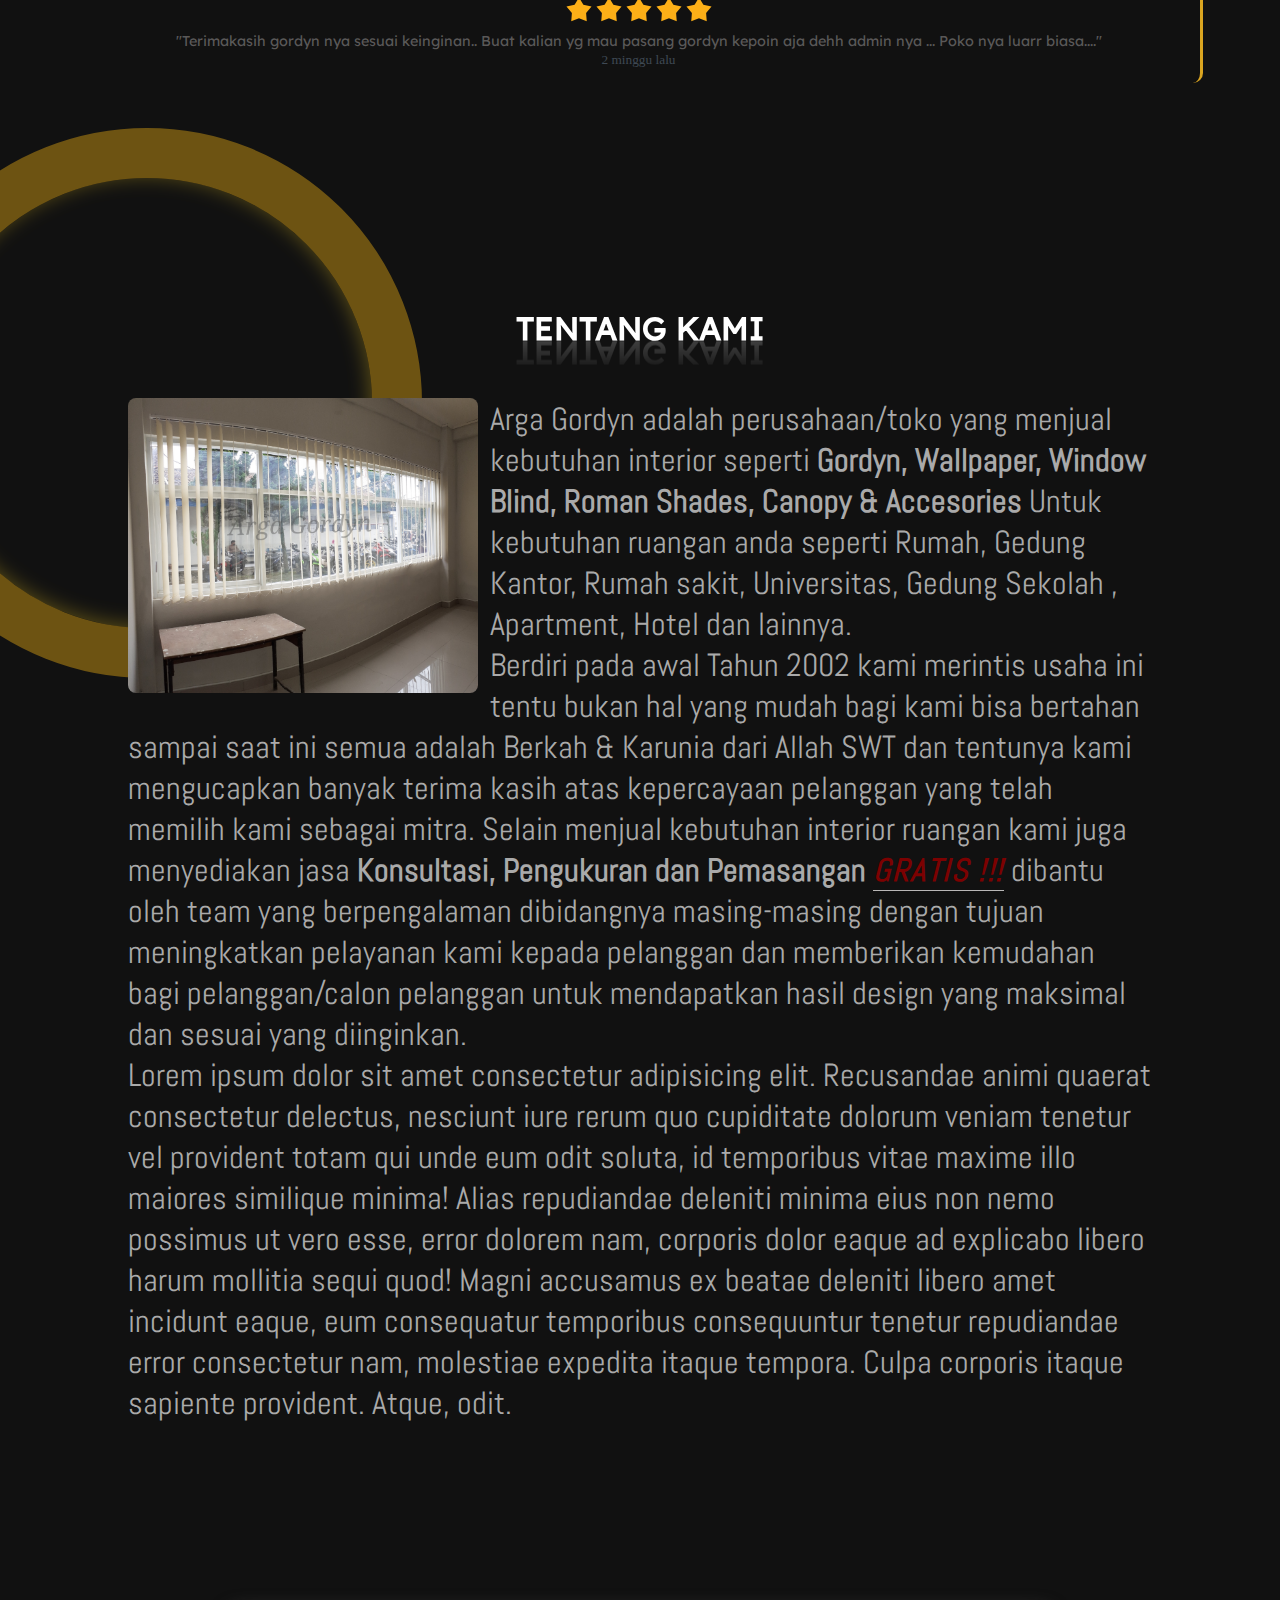
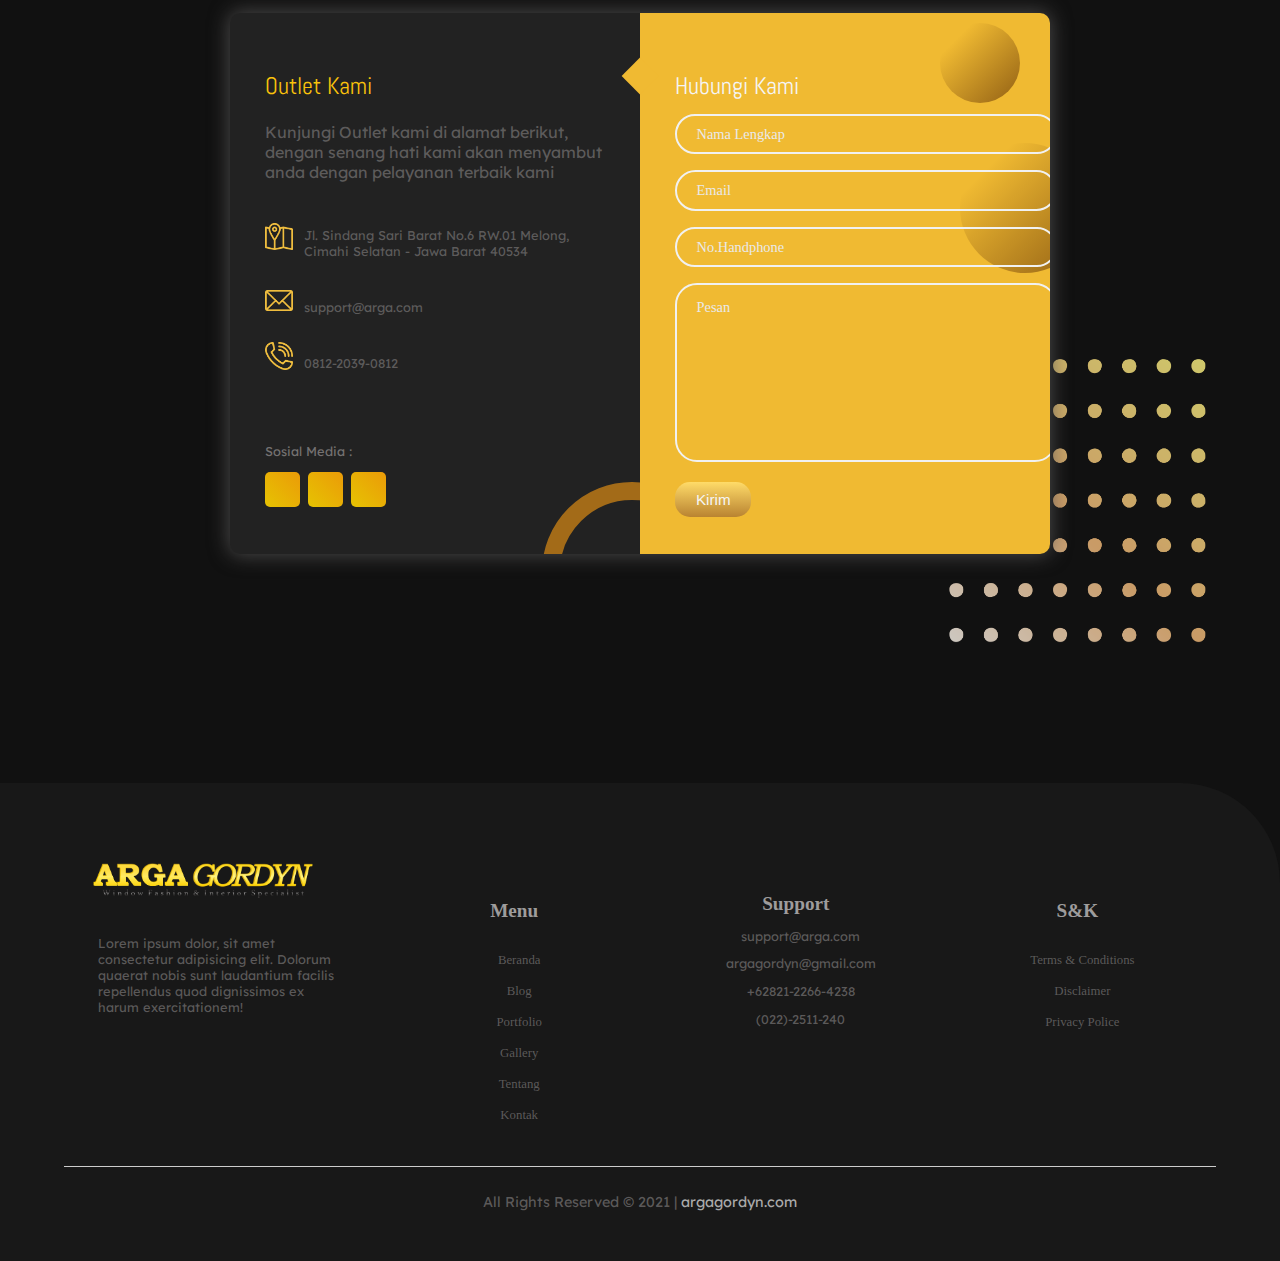
==== commit 304269ed: "hero" ====
--- a/index.html
+++ b/index.html
@@ -57,7 +57,7 @@
         <div class="hero_title">
           <h1>Spesialis Window fashion</h1>
           <h3> <span>&</span> Design Interior</h3>
-          <p>Menyediakan semua kebutuhan interior ruangan seperti <strong class="yellow">Gordyn, Wallpaper, Window Blind, Roman Shades, Canopy, Accessories</strong> Berkualitas dan Elegan. <br> kami pun menyediakan tenaga kerja yang ahli dibidangnya masing-masing untuk membantu anda dalam Mendesign, Mengukur, Instalasi dan Konsultasi. <em>GRATIS</em> </p>
+          <p>Menyediakan semua kebutuhan interior ruangan seperti <strong class="yellow">Gordyn, Wallpaper, Window Blind, Roman Shades, Canopy, Accessories</strong> terjamin Berkualitas dan Elegan. <em>GRATIS</em> Konsultasi, Pengukuran , dan Pemasangan. <br>Didukung oleh tenaga kerja yang ahi dibidangnya akan membantu mendapatkan hasil melebihi dari ekspektasi anda. </p>
           <a href="/page/about/index.html"class="bton">Tentang Kami</a>
         </div>
         <div class="hero_image">
--- a/css/style.css
+++ b/css/style.css
@@ -212,7 +212,7 @@
 
 nav.sticky {
   position: fixed;
-  background: #222;
+  background: rgb(24, 24, 24);
   display: inline-block;
   transition: all .8s ease;
   box-shadow: 0 0 18px rgba(54, 54, 54, 0.623);
@@ -335,8 +335,8 @@
 .hero_title p {
   color: var(--light-text);
   margin-bottom: 25px;
-  padding: 8px;
-  font-size: clamp(.9em, 2.5vw, 1rem); 
+  
+  font-size: clamp(.9em, 5vw, 1rem); 
 }
 
 .yellow {
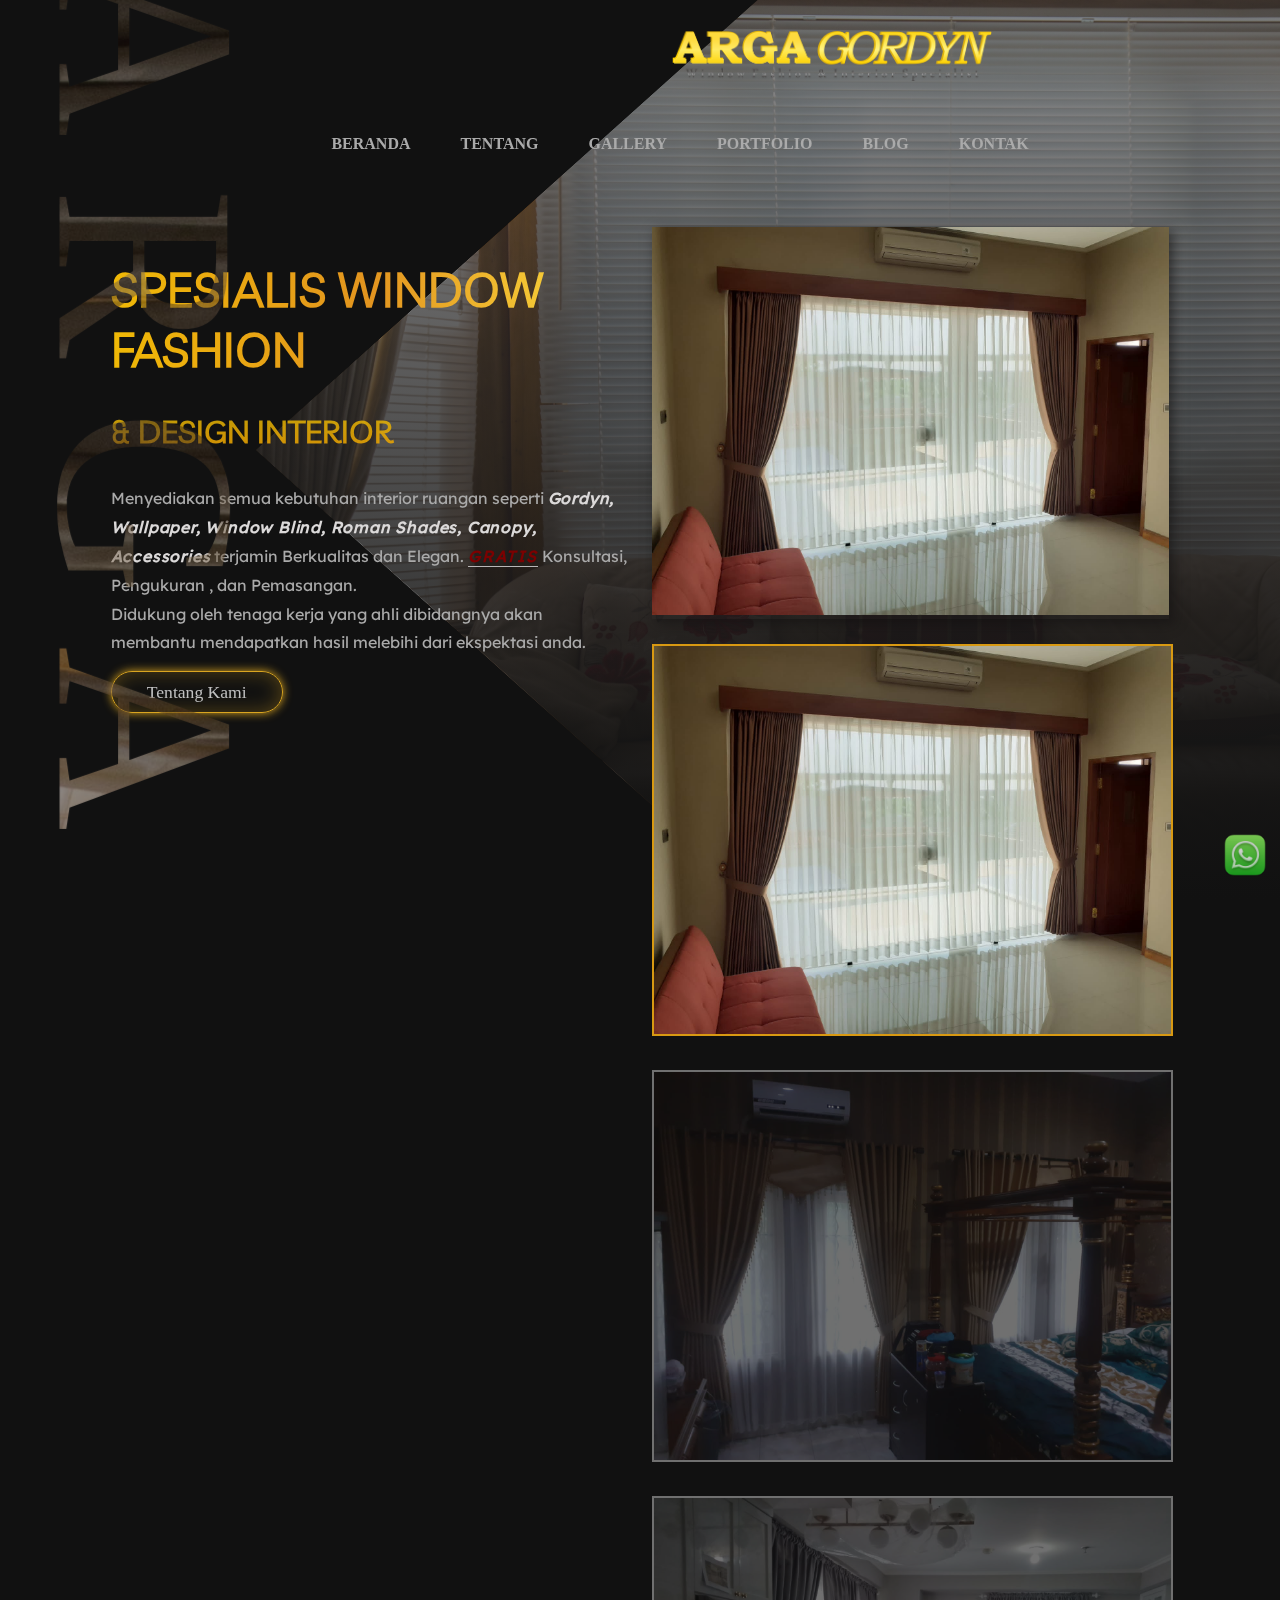
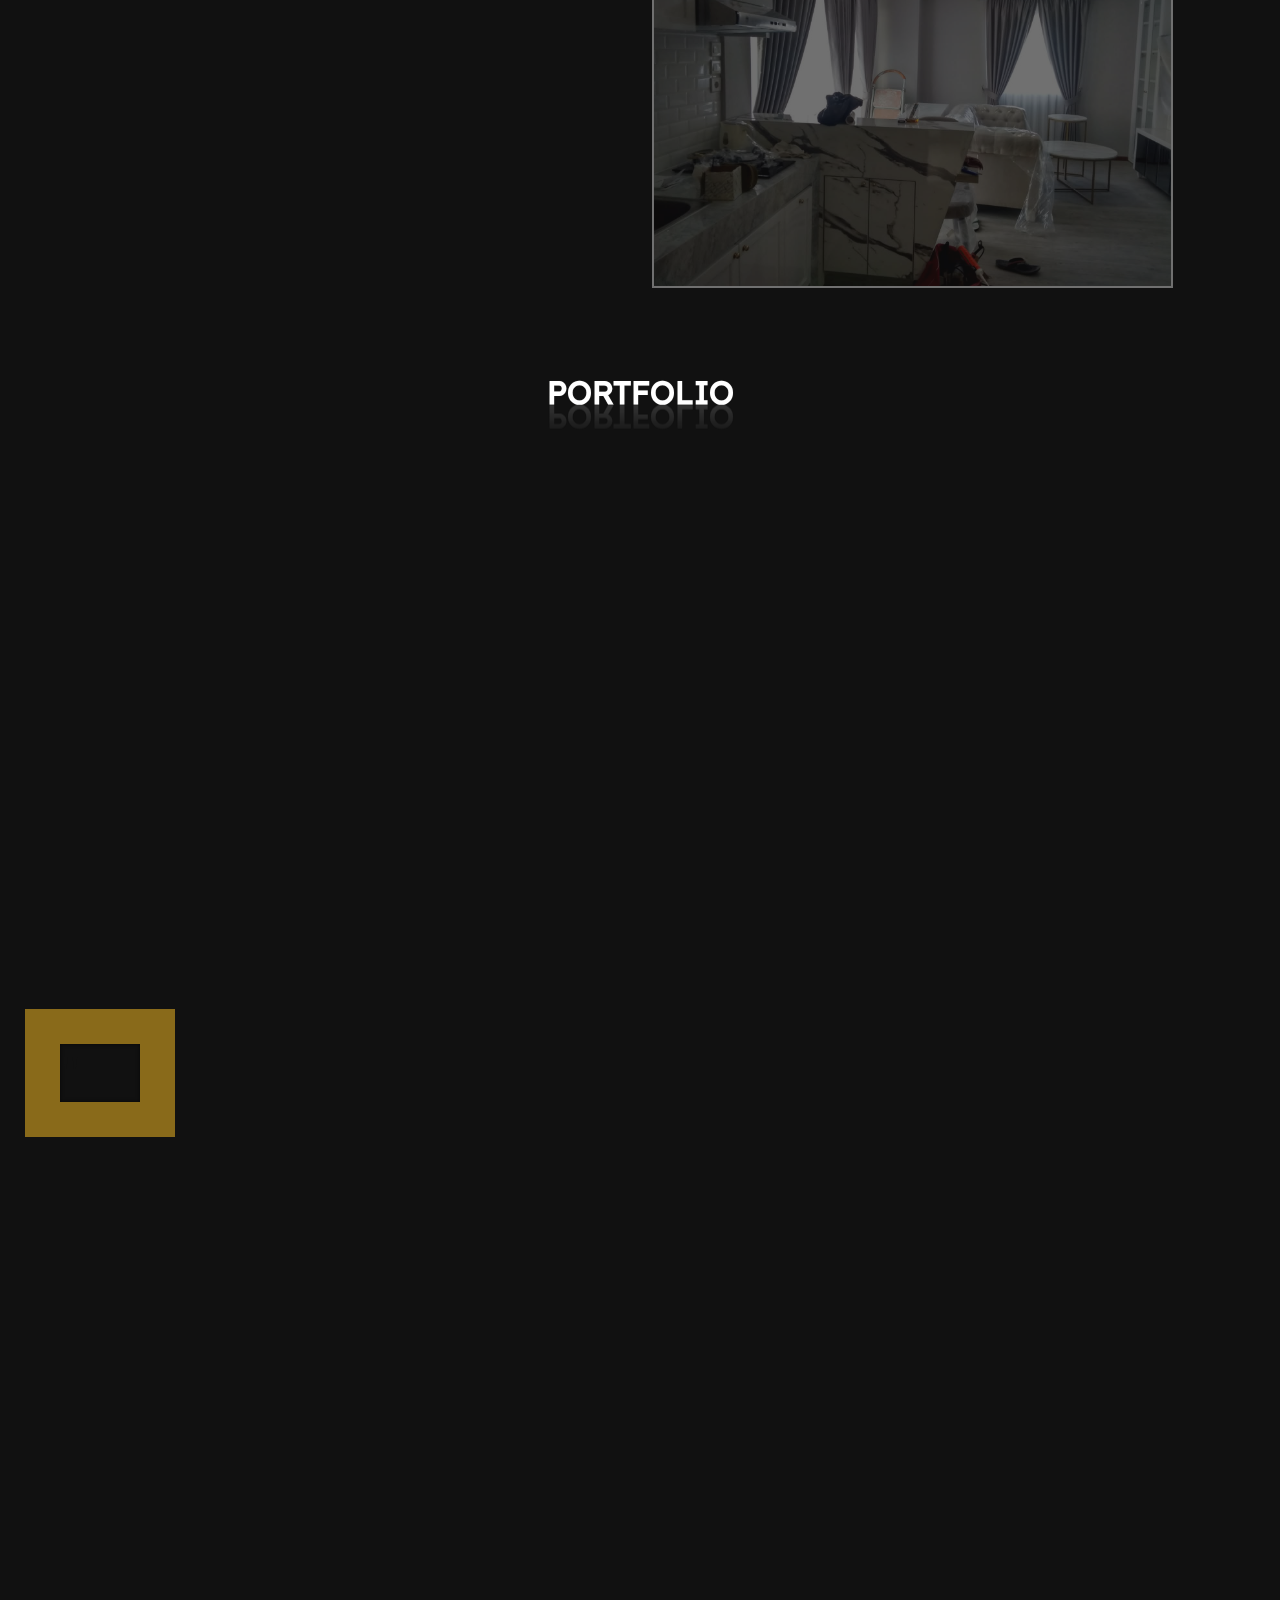
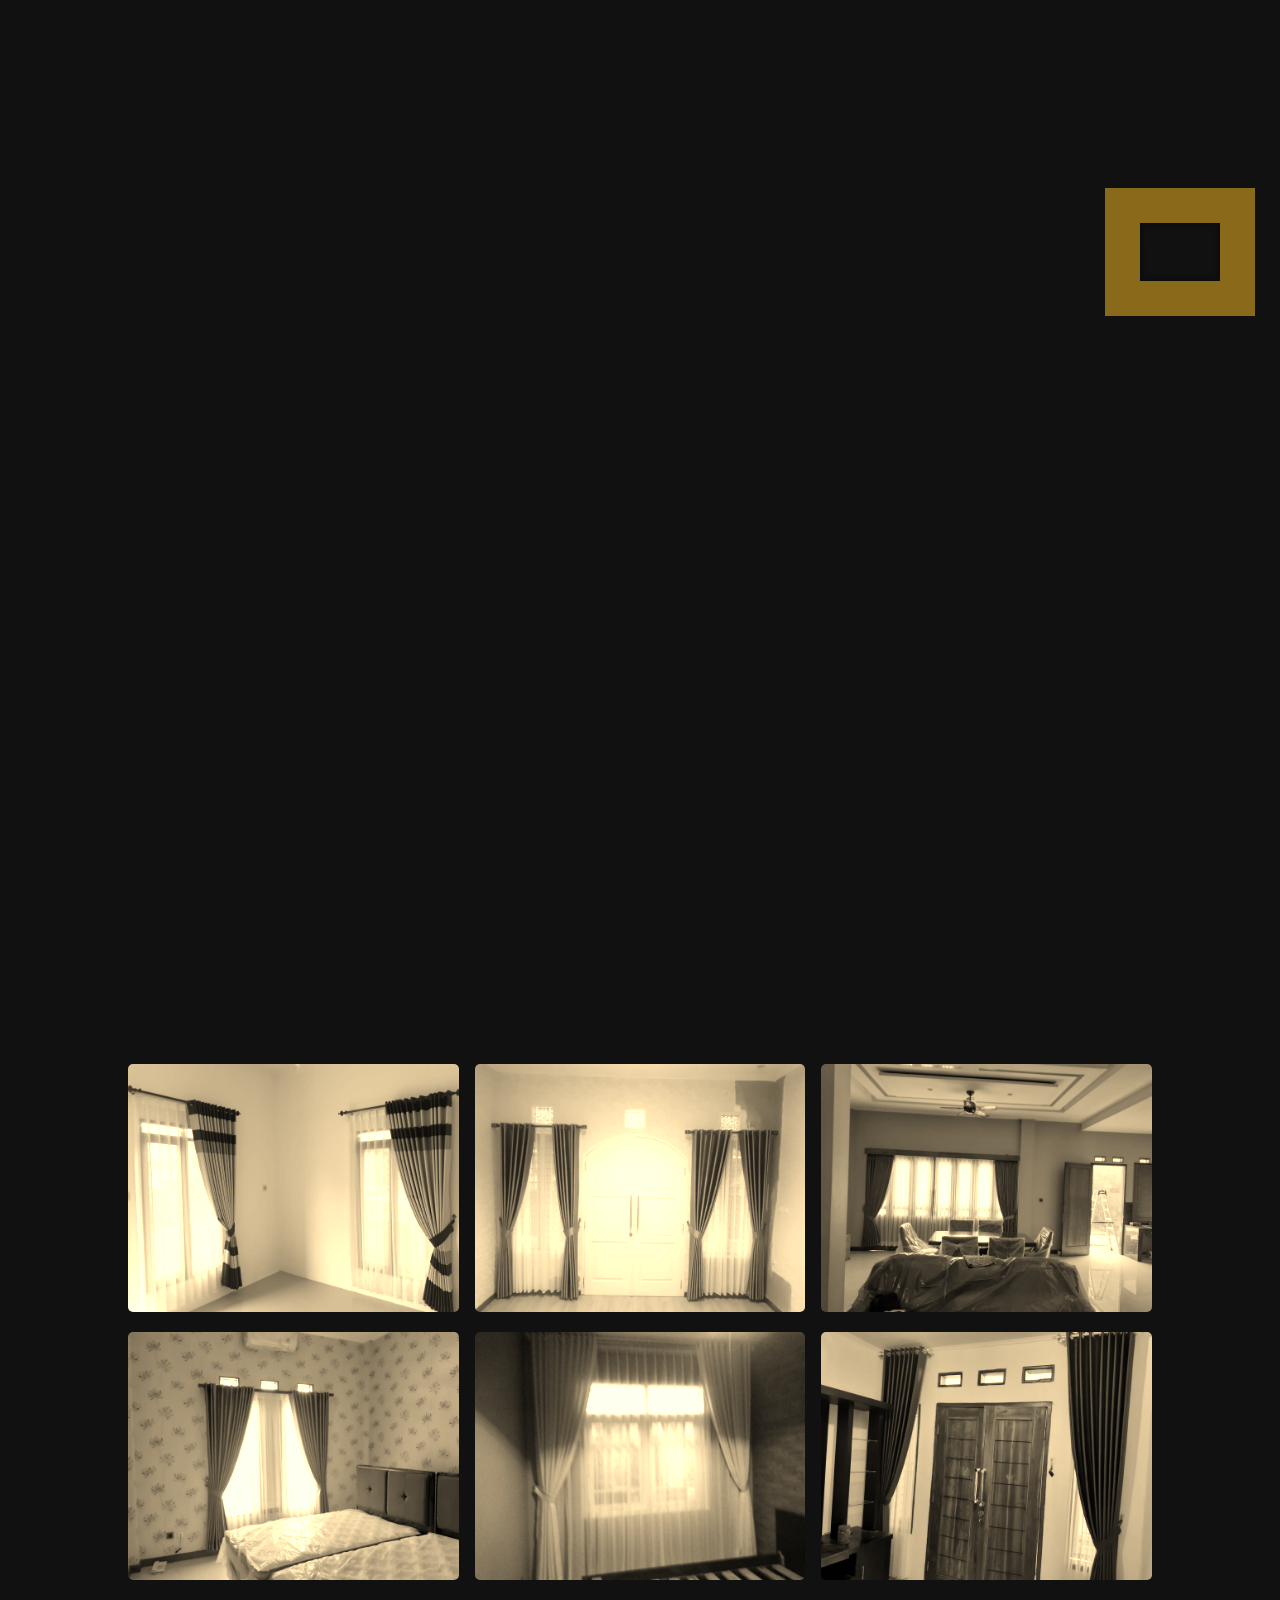
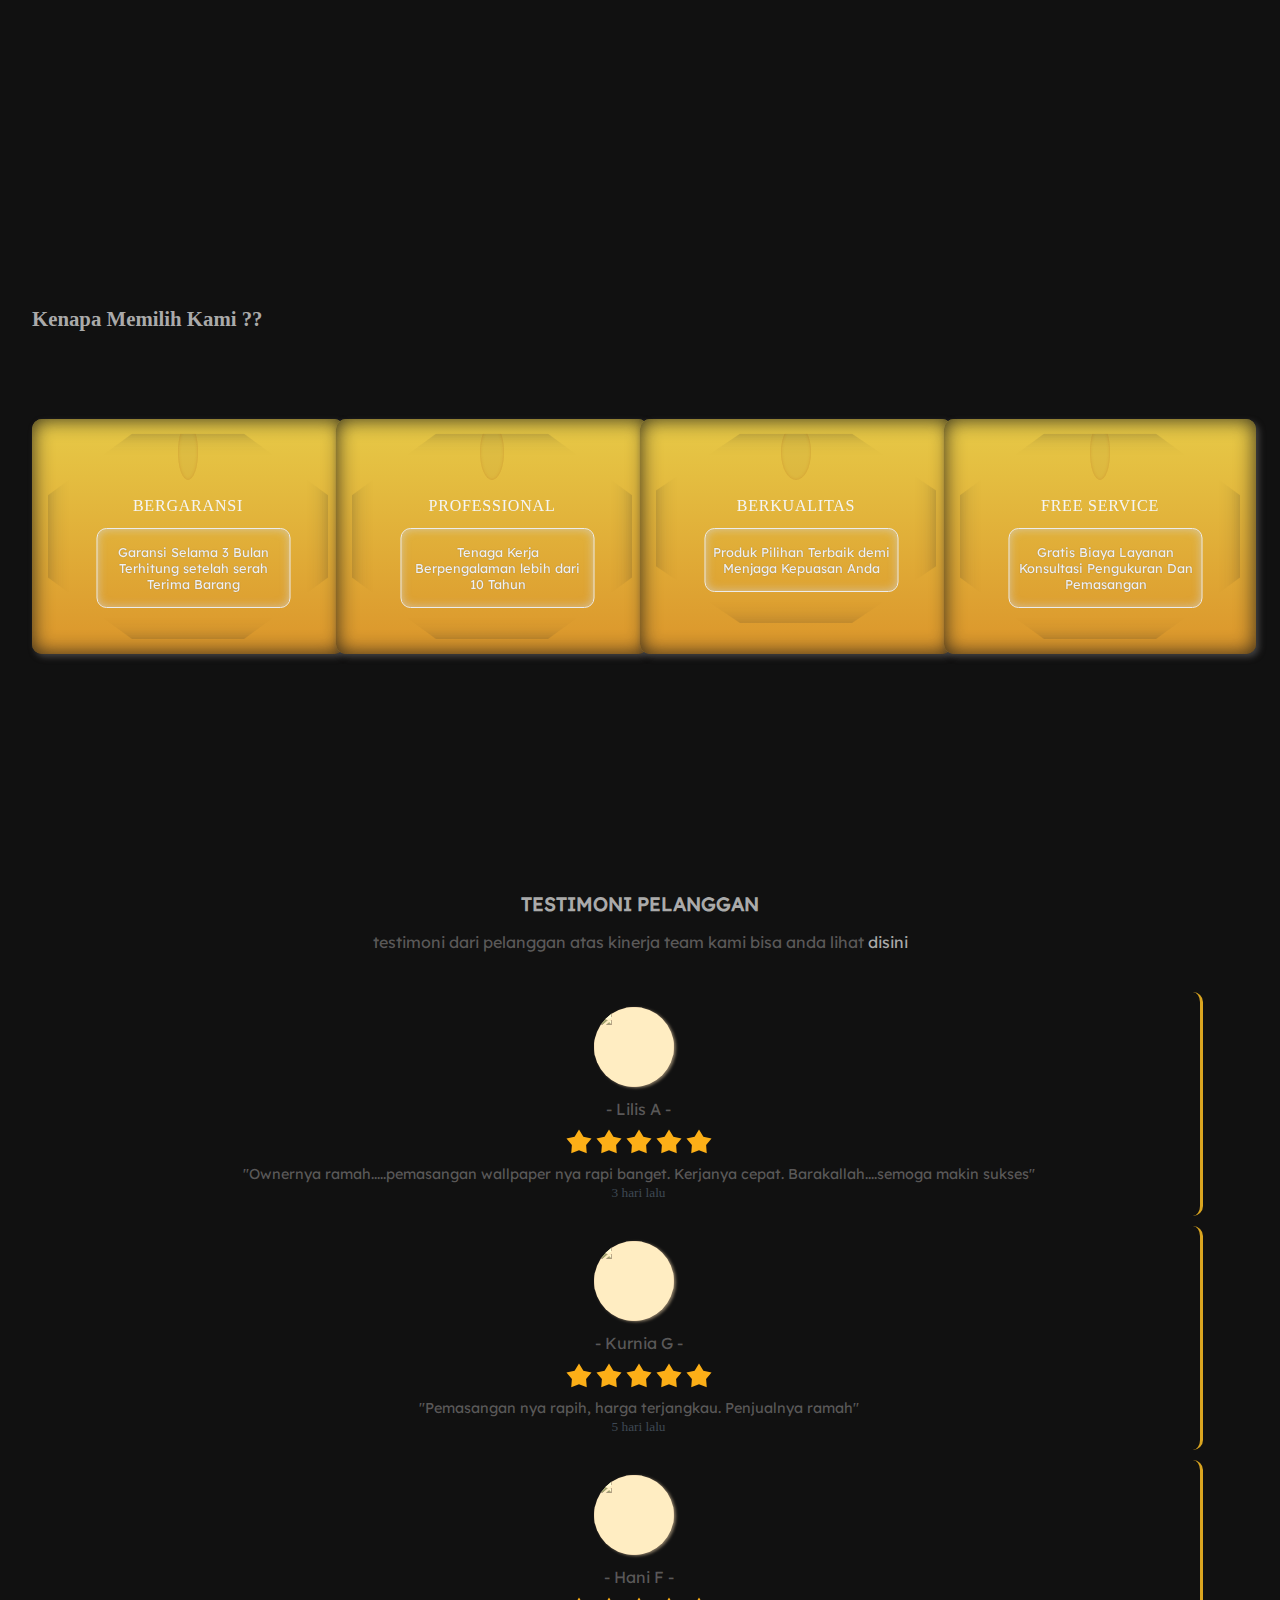
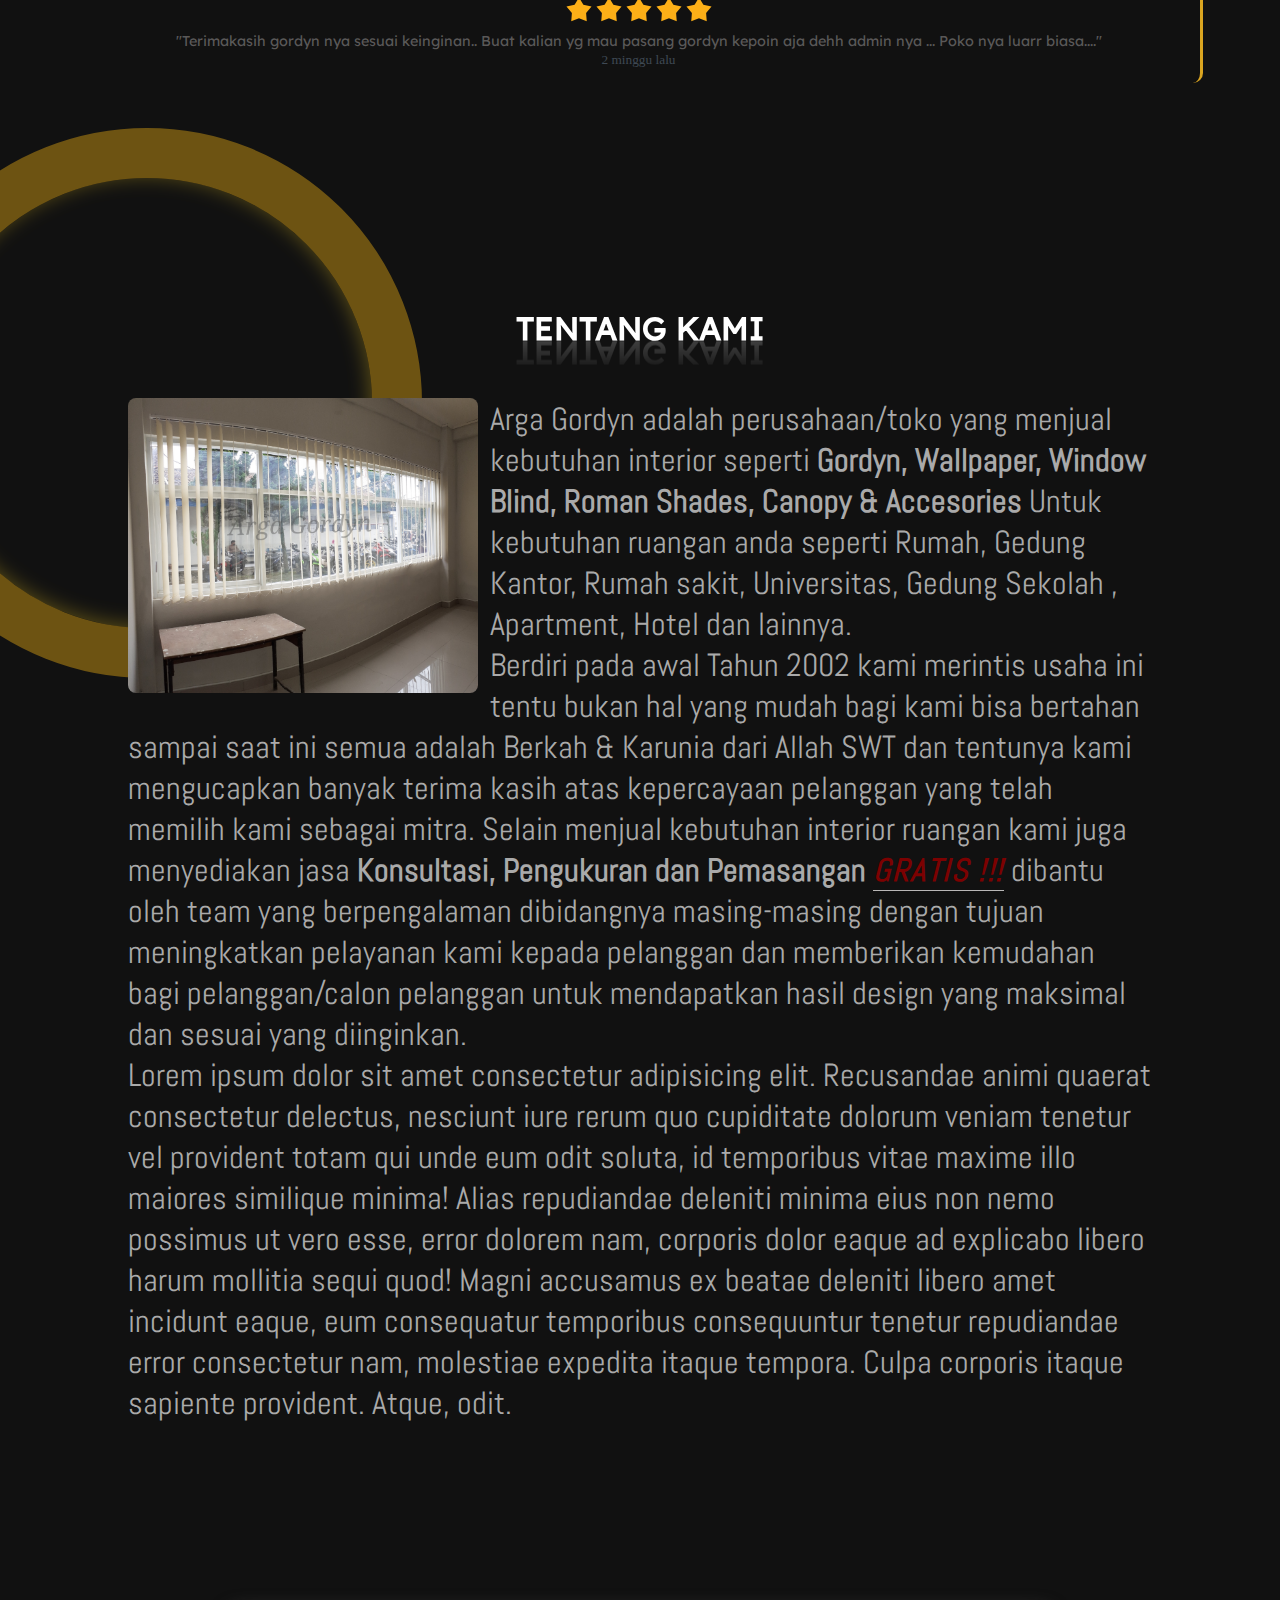
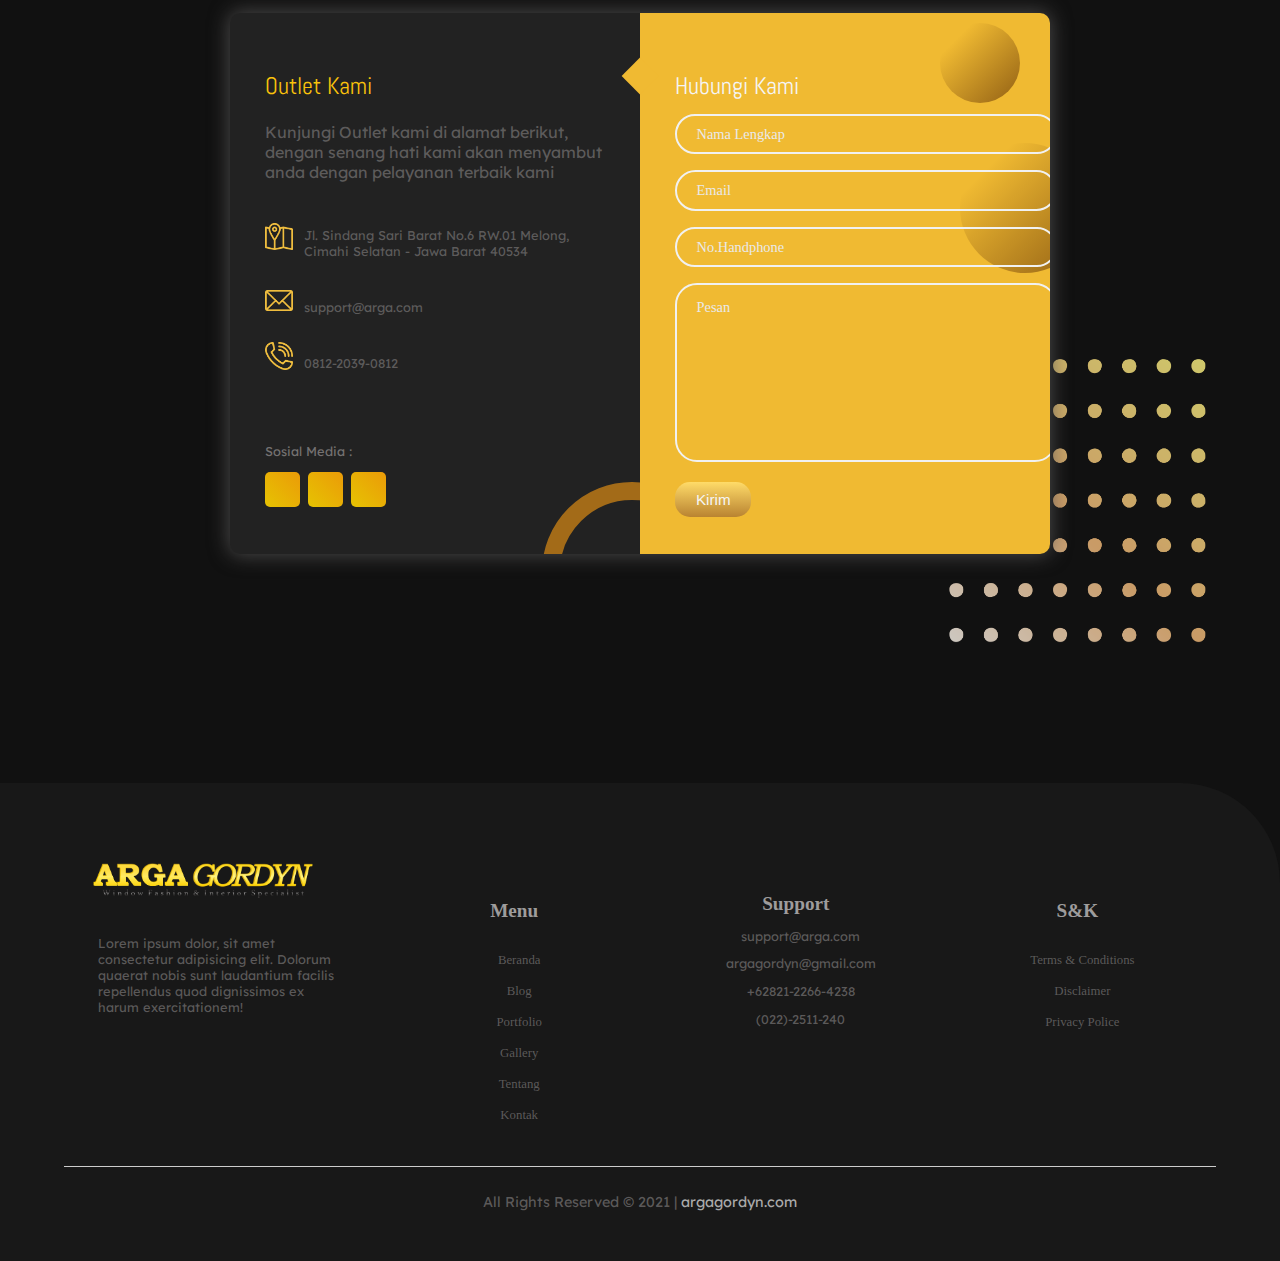
==== commit 8c07a876: "hero" ====
--- a/index.html
+++ b/index.html
@@ -57,7 +57,7 @@
         <div class="hero_title">
           <h1>Spesialis Window fashion</h1>
           <h3> <span>&</span> Design Interior</h3>
-          <p>Menyediakan semua kebutuhan interior ruangan seperti <strong class="yellow">Gordyn, Wallpaper, Window Blind, Roman Shades, Canopy, Accessories</strong> terjamin Berkualitas dan Elegan. <em>GRATIS</em> Konsultasi, Pengukuran , dan Pemasangan. <br>Didukung oleh tenaga kerja yang ahi dibidangnya akan membantu mendapatkan hasil melebihi dari ekspektasi anda. </p>
+          <p>Menyediakan semua kebutuhan interior ruangan seperti <strong class="yellow">Gordyn, Wallpaper, Window Blind, Roman Shades, Canopy, Accessories</strong> terjamin Berkualitas dan Elegan. <em>GRATIS</em> Konsultasi, Pengukuran , dan Pemasangan. <br>Didukung oleh tenaga kerja yang ahli dibidangnya akan membantu mendapatkan hasil melebihi dari ekspektasi anda. </p>
           <a href="/page/about/index.html"class="bton">Tentang Kami</a>
         </div>
         <div class="hero_image">
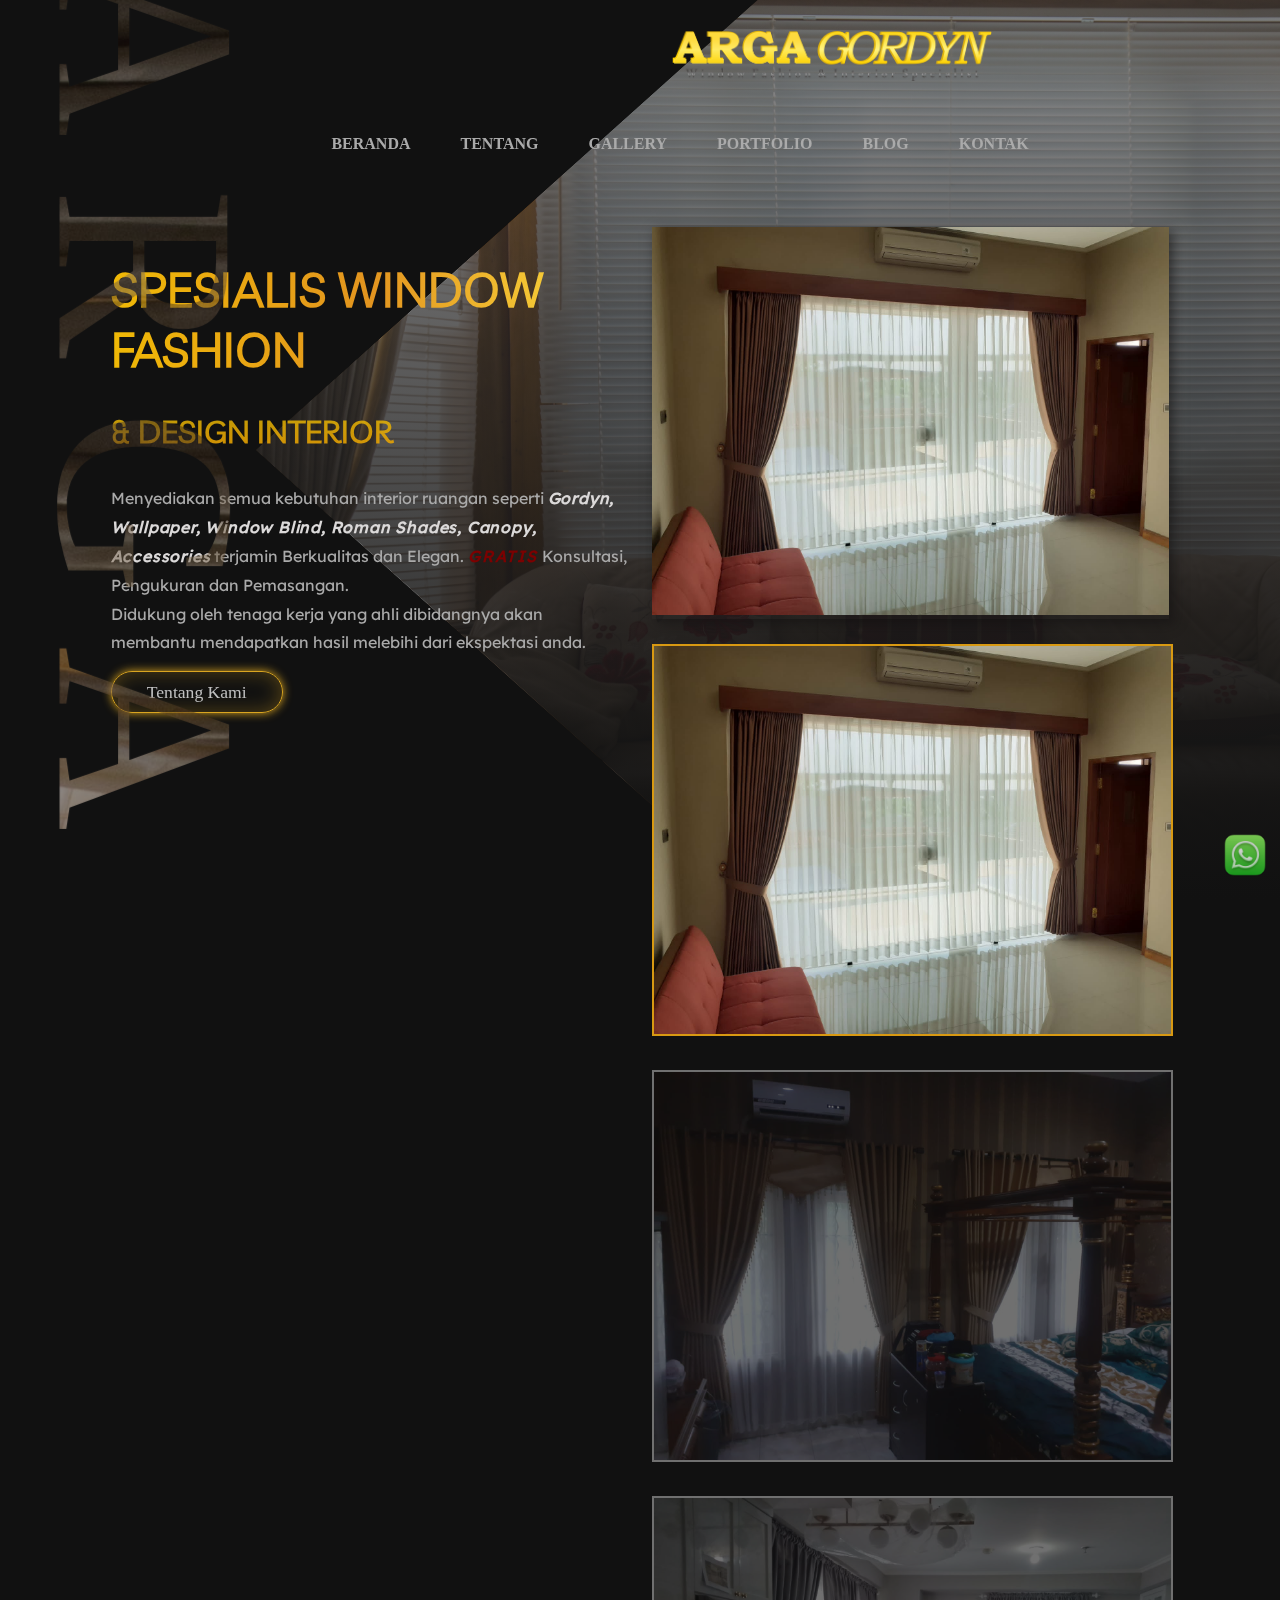
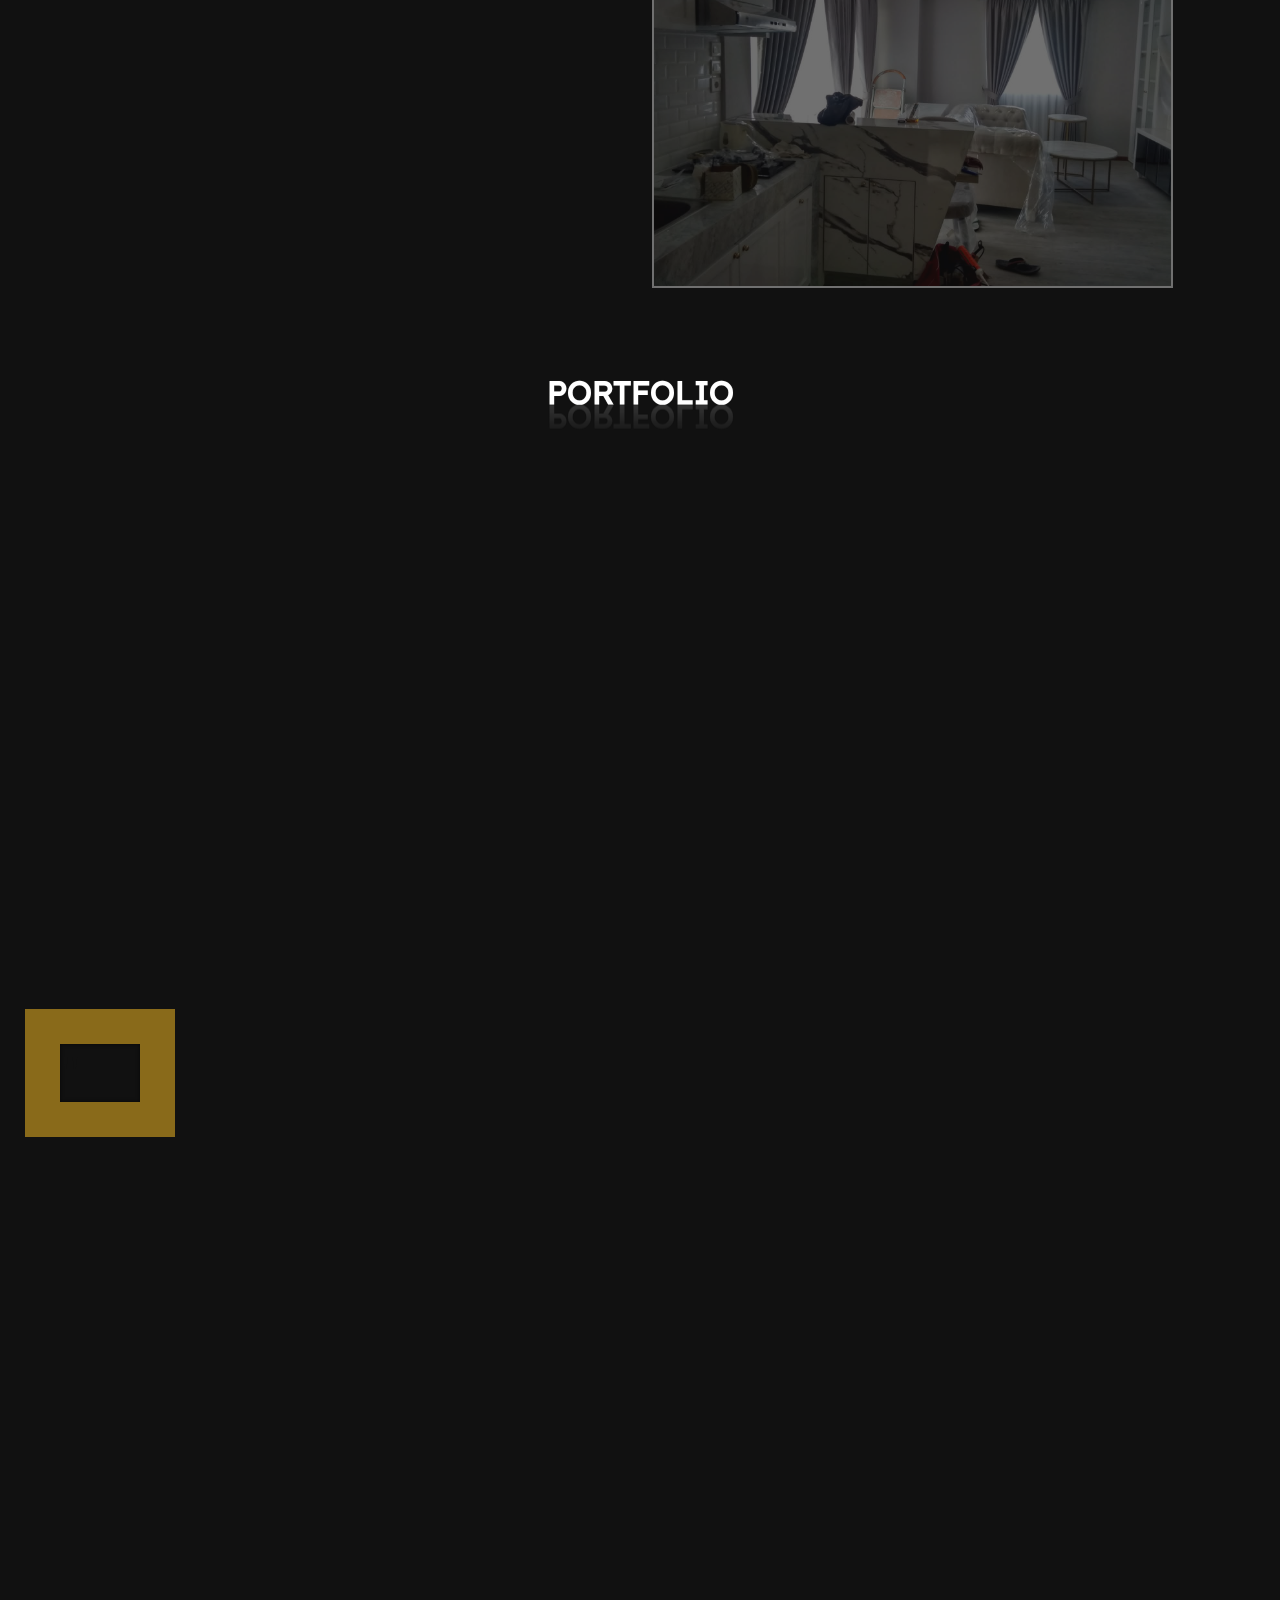
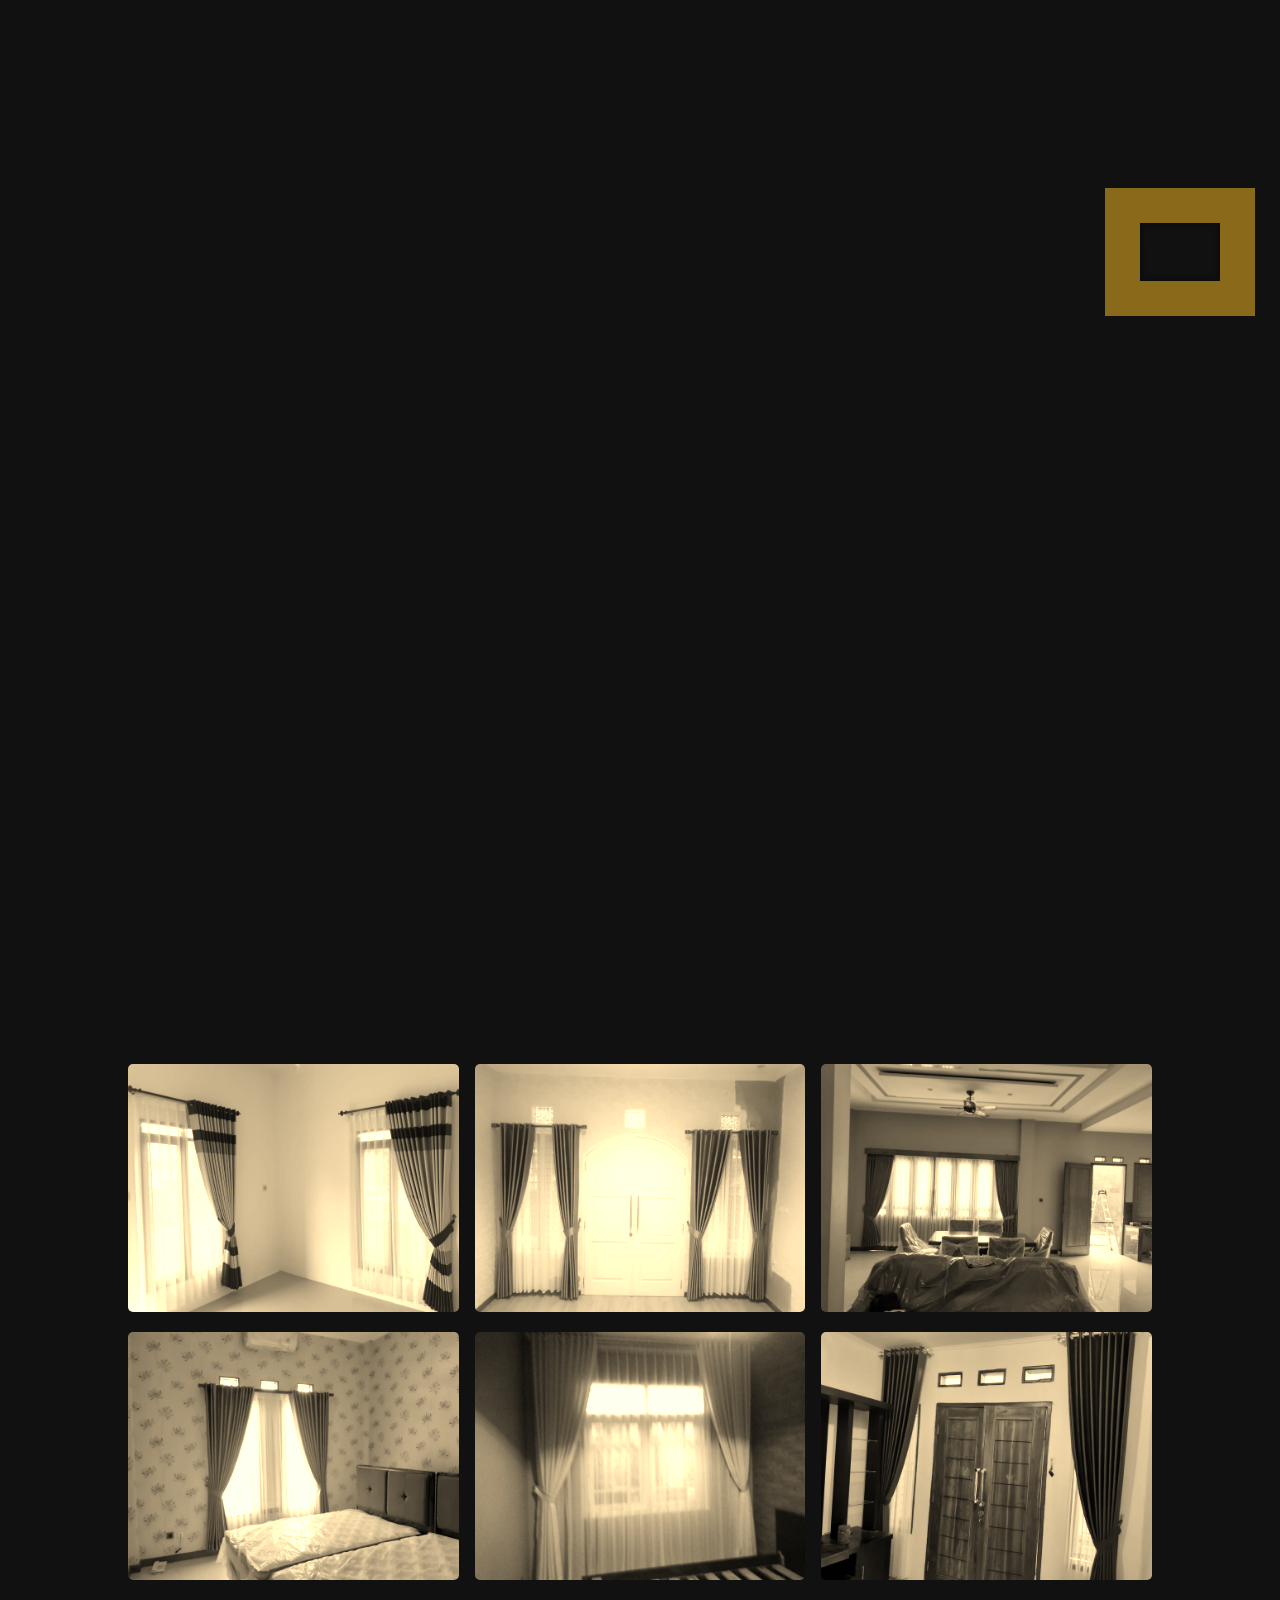
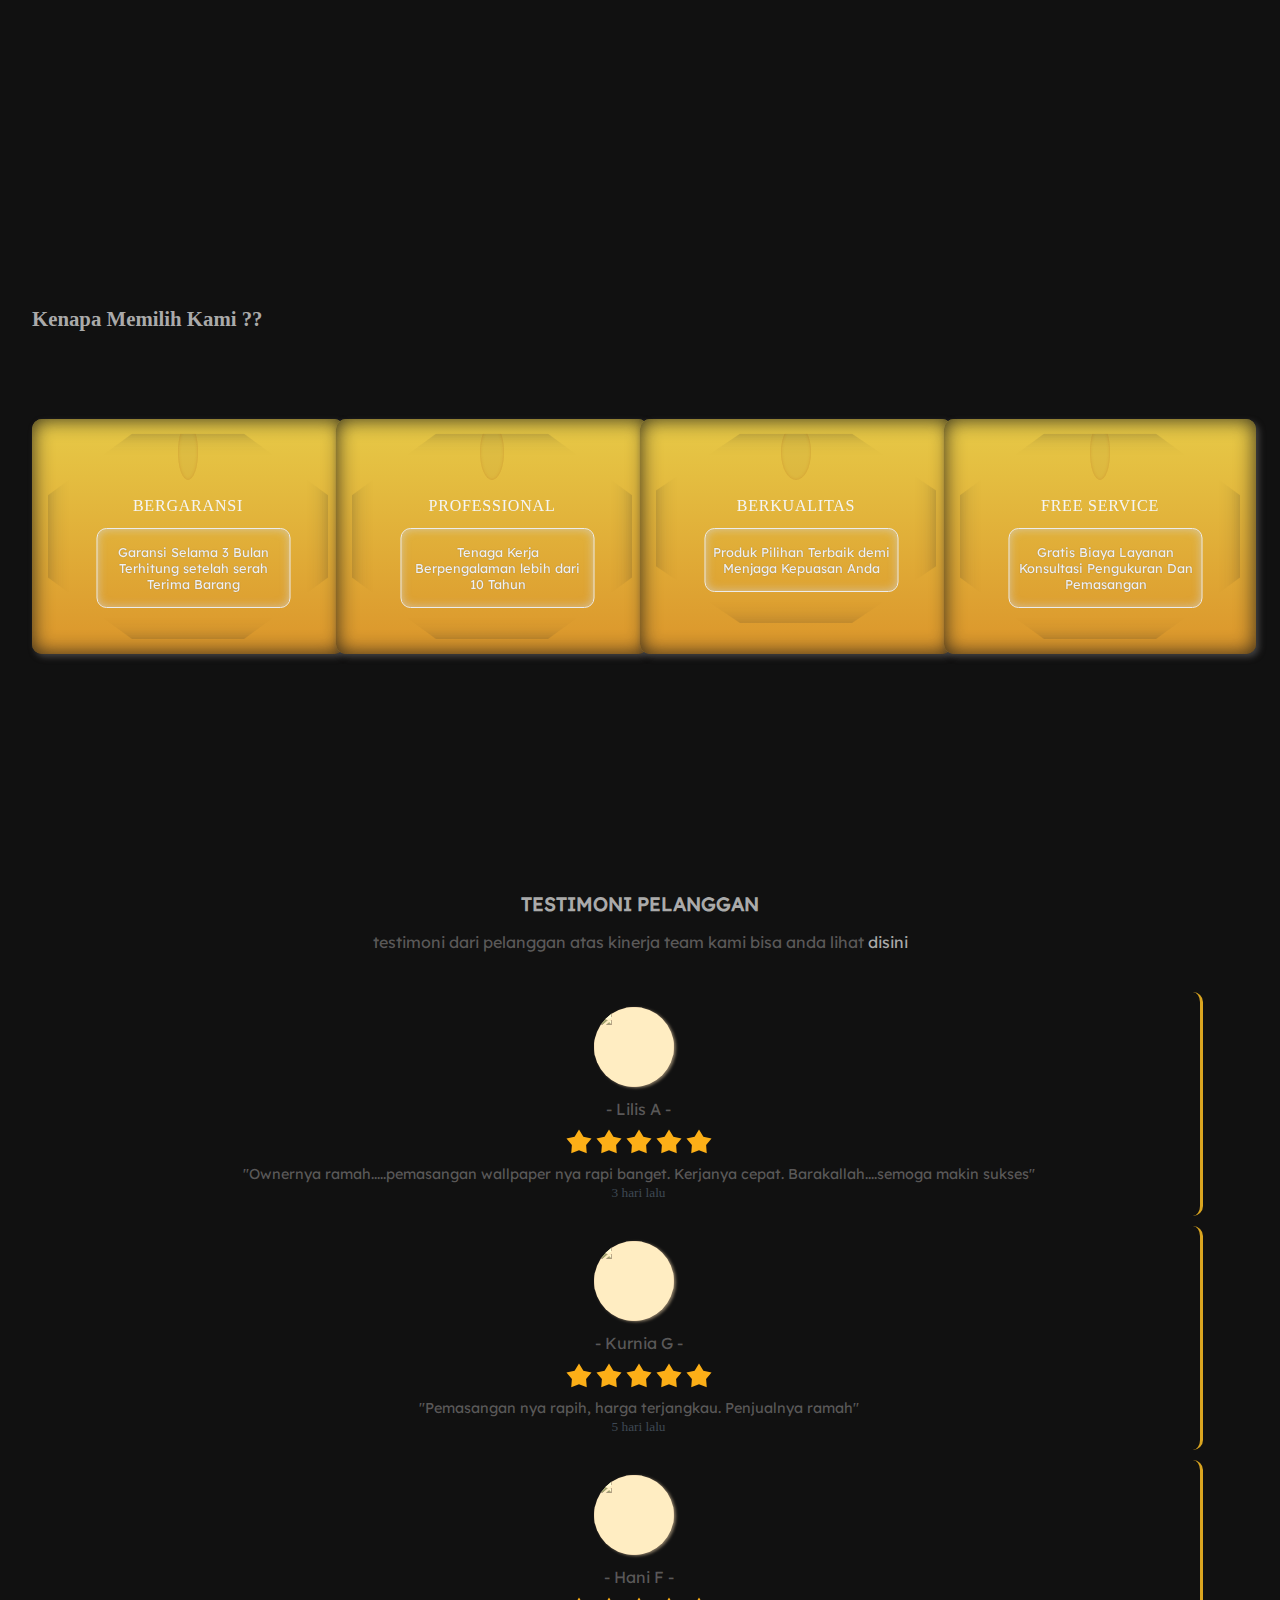
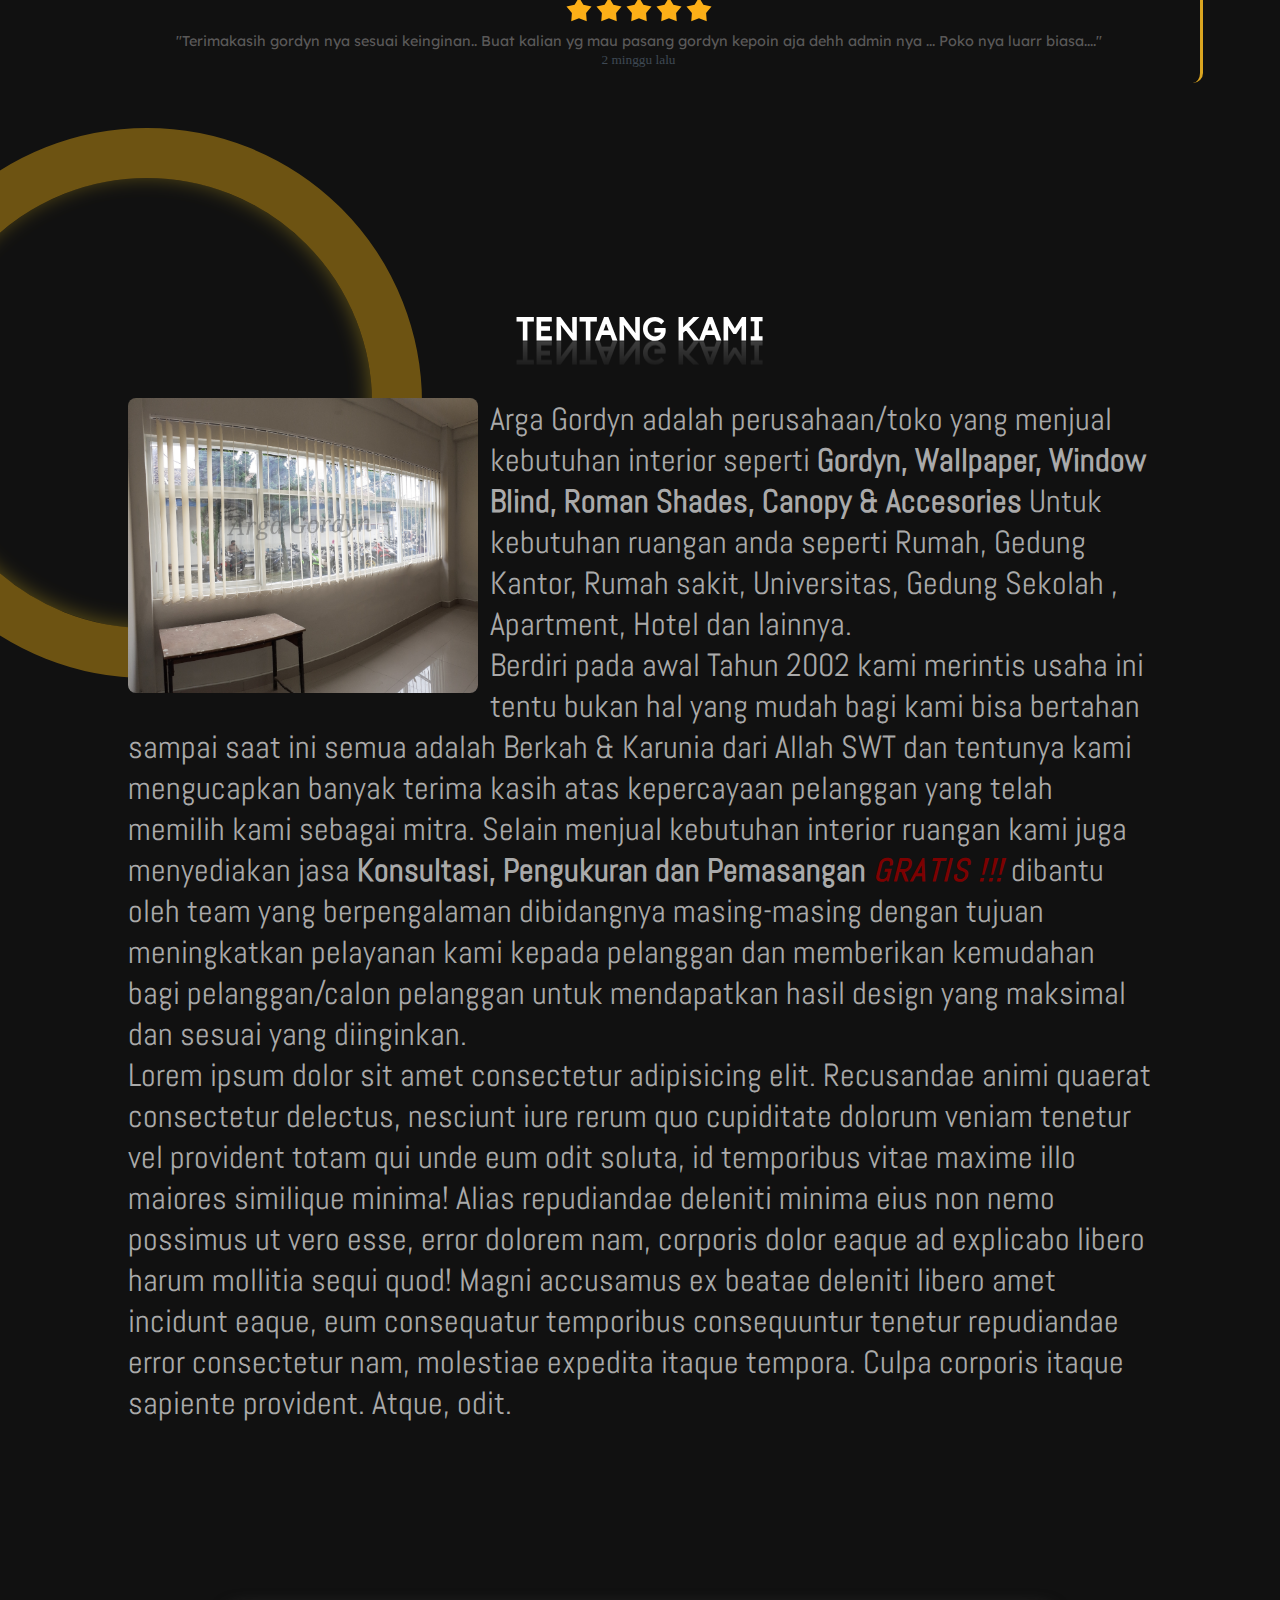
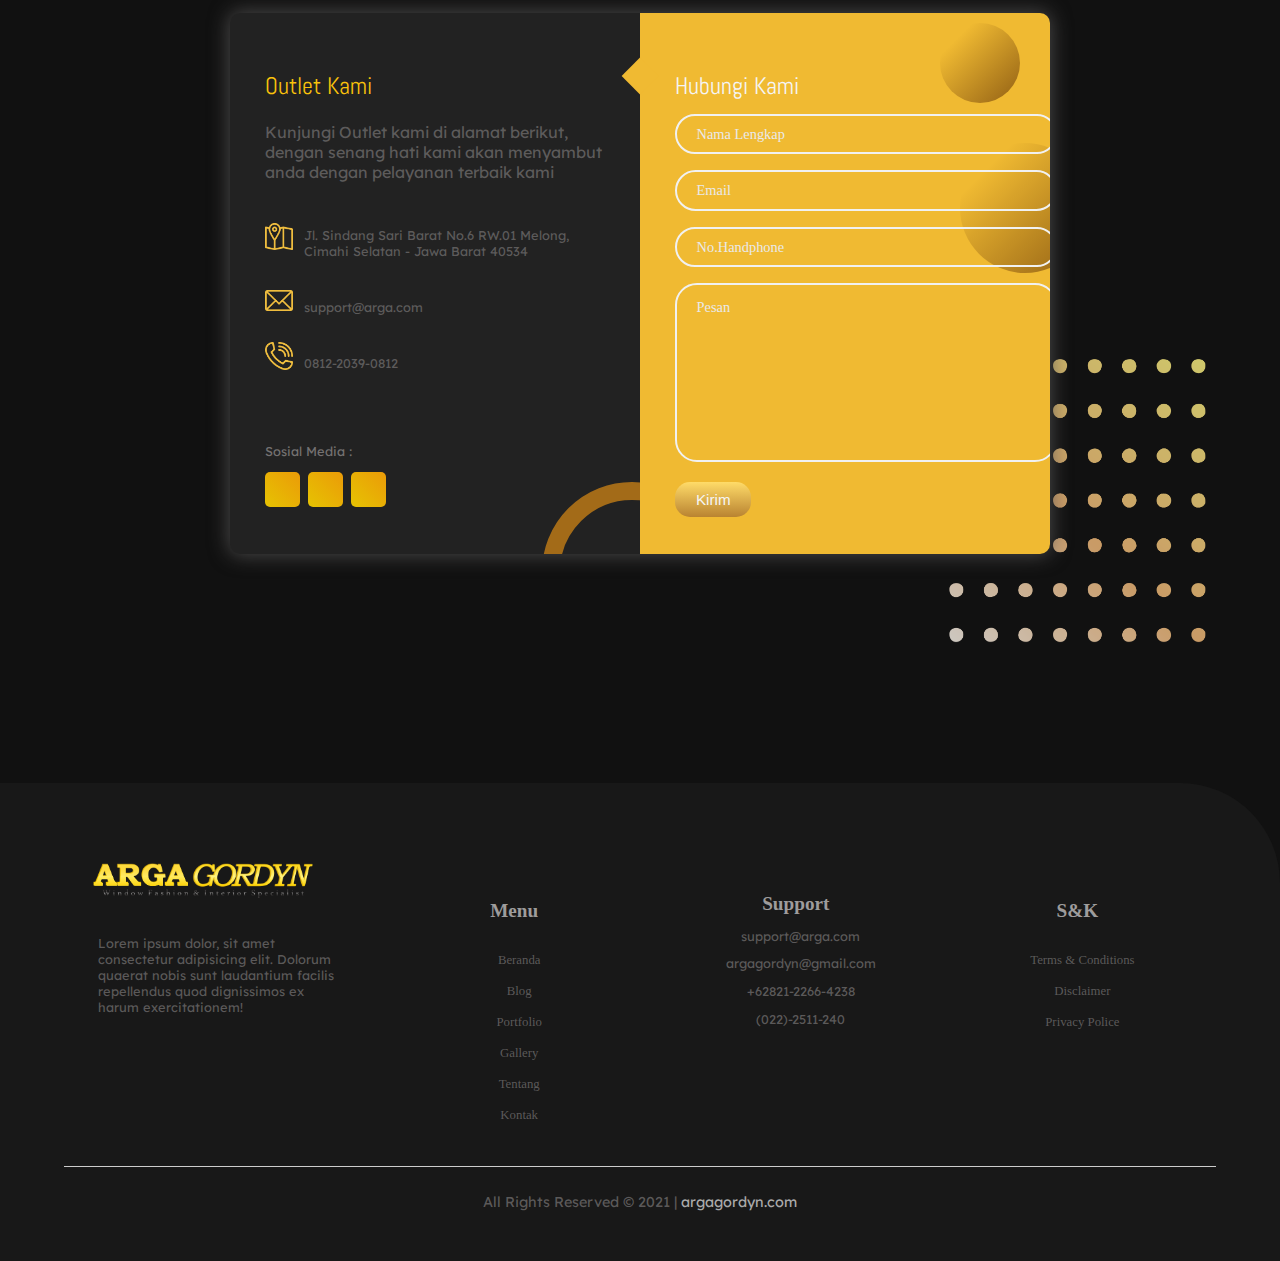
==== commit 1f5bd46b: "hero" ====
--- a/index.html
+++ b/index.html
@@ -57,7 +57,7 @@
         <div class="hero_title">
           <h1>Spesialis Window fashion</h1>
           <h3> <span>&</span> Design Interior</h3>
-          <p>Menyediakan semua kebutuhan interior ruangan seperti <strong class="yellow">Gordyn, Wallpaper, Window Blind, Roman Shades, Canopy, Accessories</strong> terjamin Berkualitas dan Elegan. <em>GRATIS</em> Konsultasi, Pengukuran , dan Pemasangan. <br>Didukung oleh tenaga kerja yang ahli dibidangnya akan membantu mendapatkan hasil melebihi dari ekspektasi anda. </p>
+          <p>Menyediakan semua kebutuhan interior ruangan seperti <strong class="yellow">Gordyn, Wallpaper, Window Blind, Roman Shades, Canopy, Accessories</strong> terjamin Berkualitas dan Elegan. <em>GRATIS</em> Konsultasi, Pengukuran dan Pemasangan. <br>Didukung oleh tenaga kerja yang ahli dibidangnya akan membantu mendapatkan hasil melebihi dari ekspektasi anda. </p>
           <a href="/page/about/index.html"class="bton">Tentang Kami</a>
         </div>
         <div class="hero_image">
--- a/css/style.css
+++ b/css/style.css
@@ -349,7 +349,7 @@
   letter-spacing: 0.1rem;
   color: rgb(124, 1, 1);
   font-weight: bold;
-  border-bottom: 1px solid rgb(185, 183, 183); 
+  
 }
 
 .hero_title .bton {
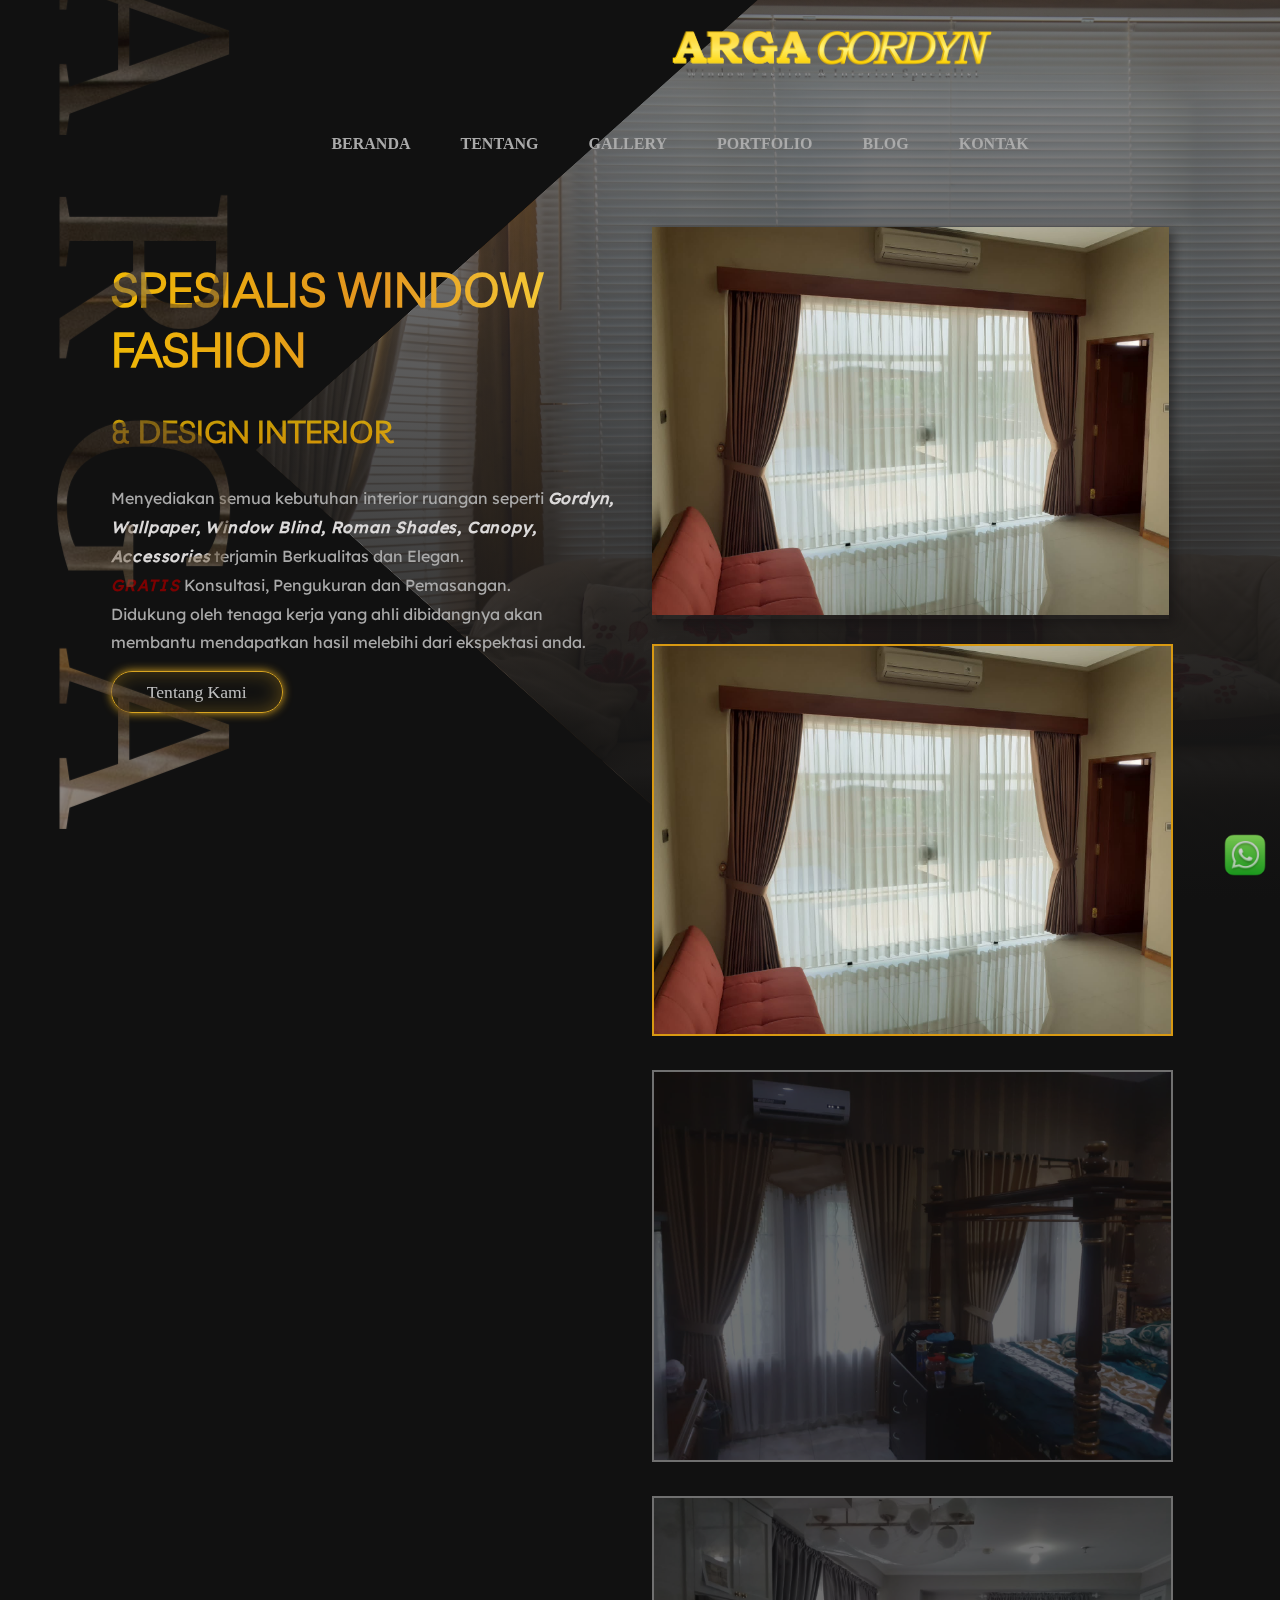
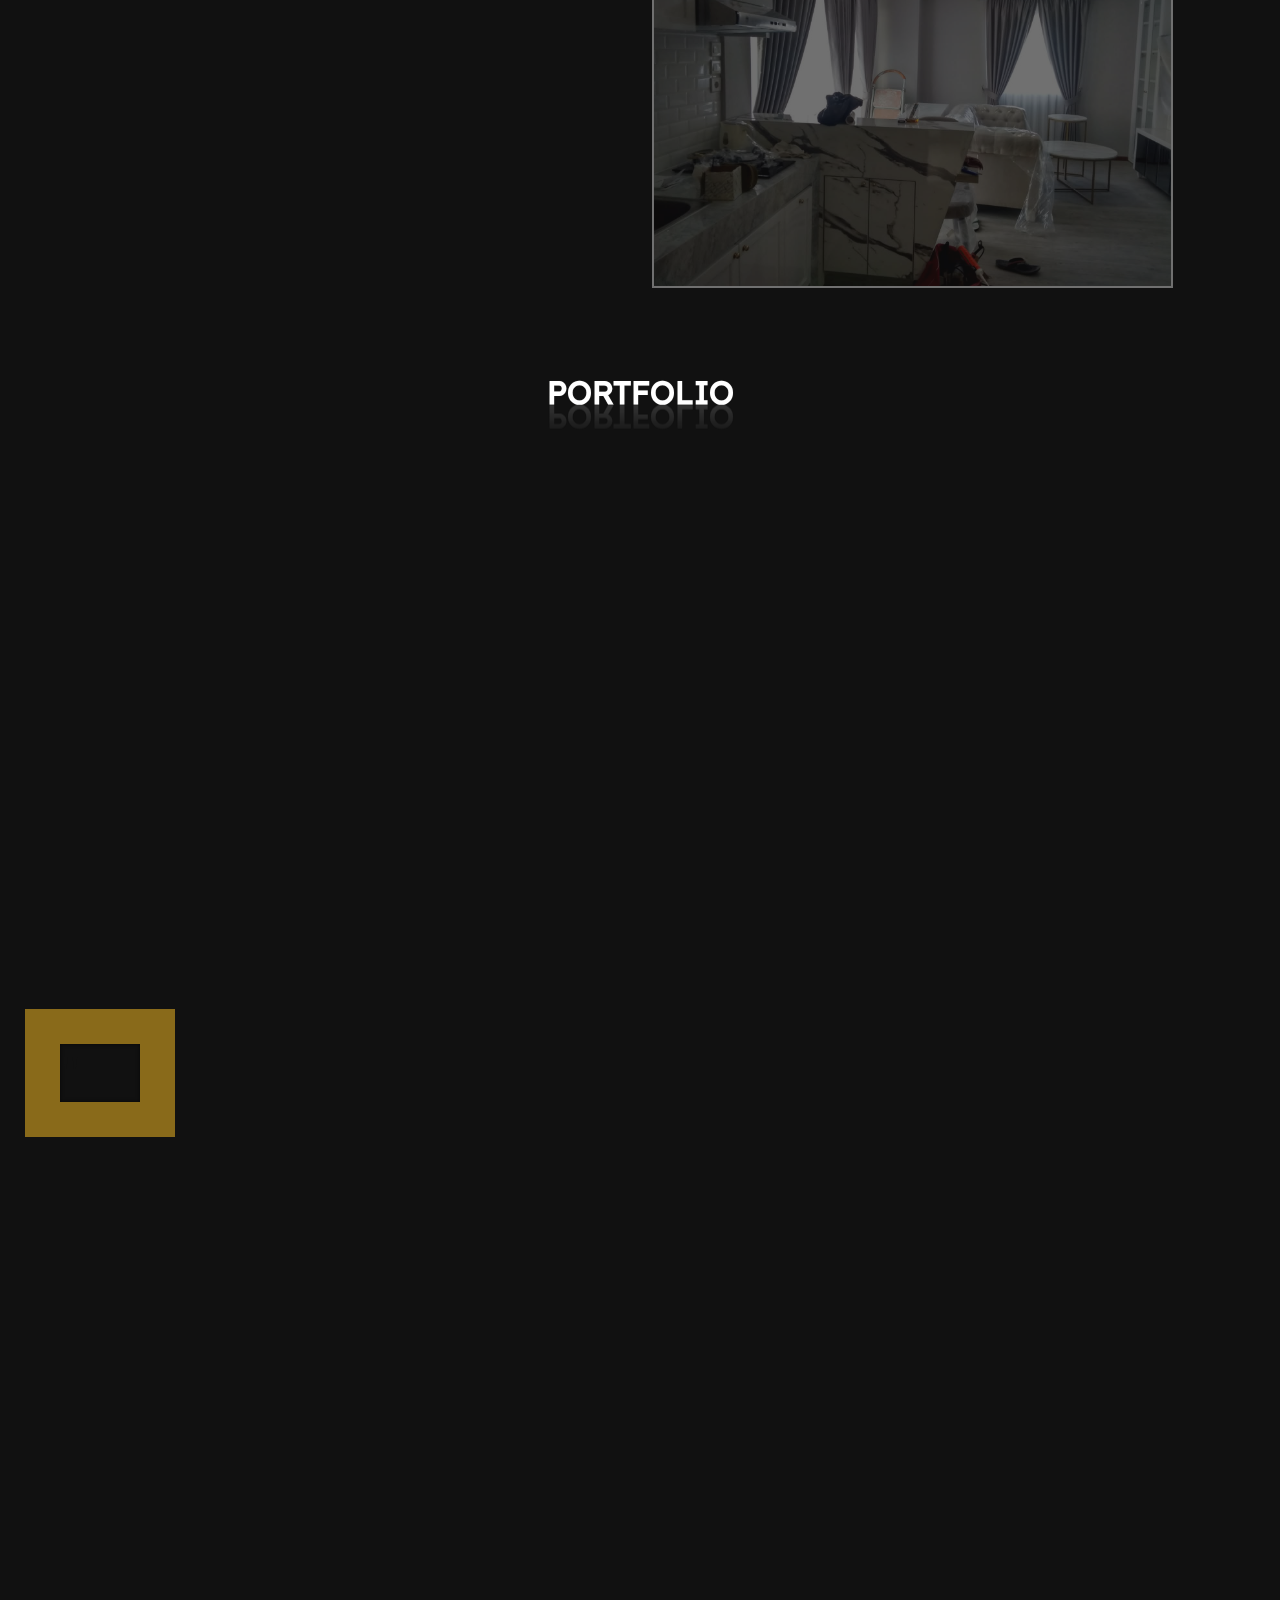
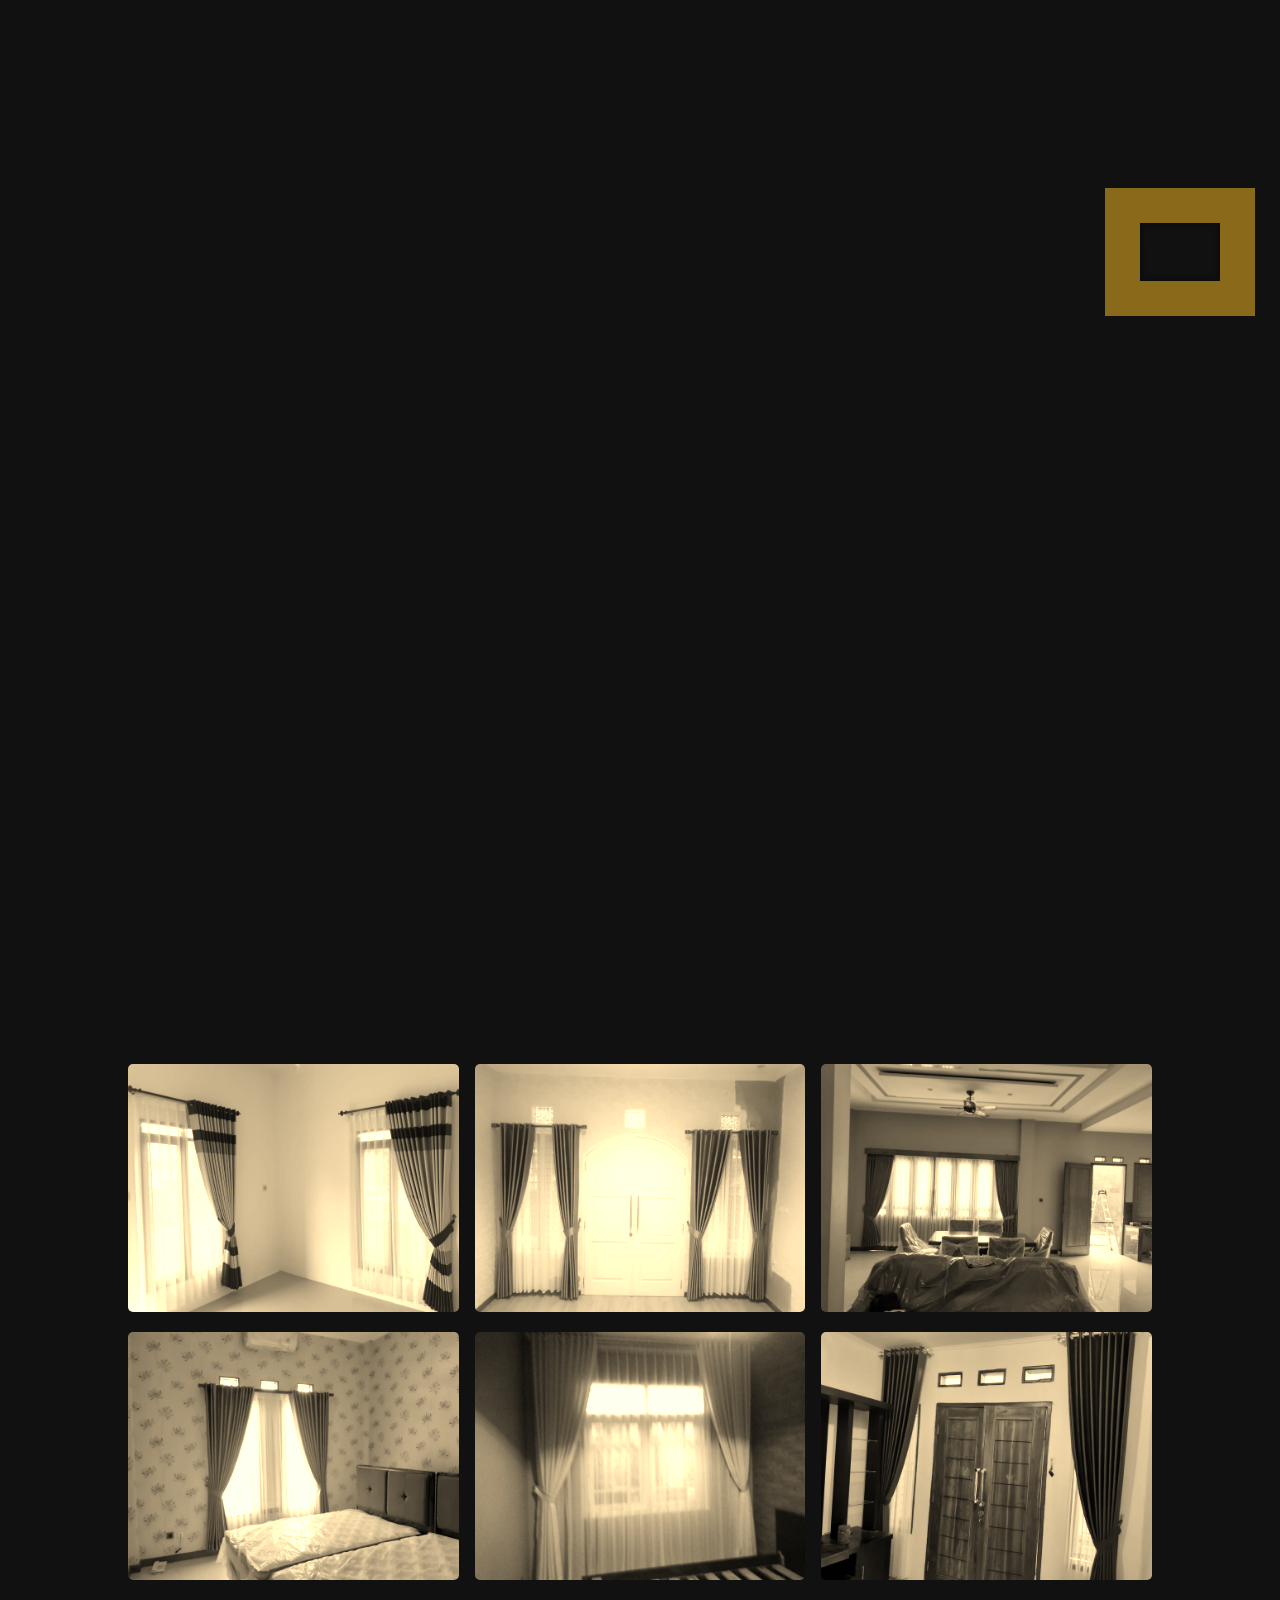
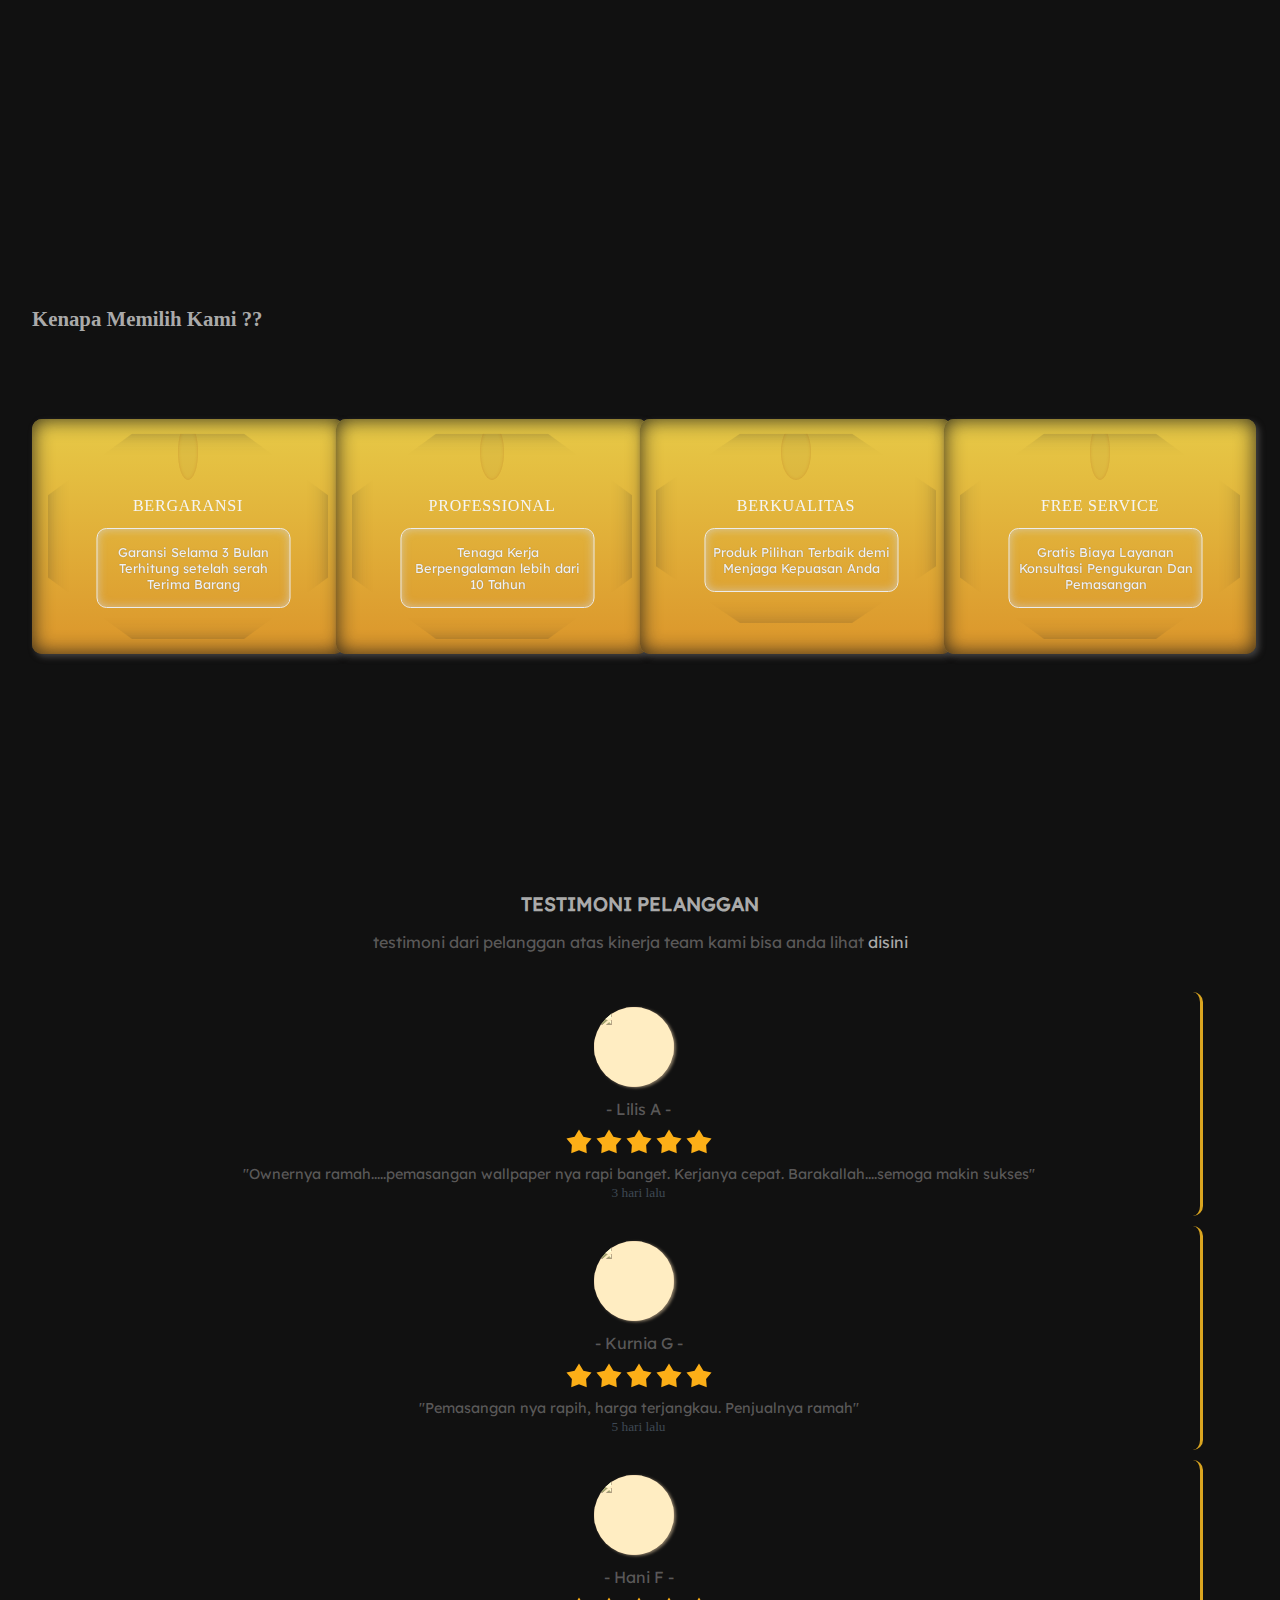
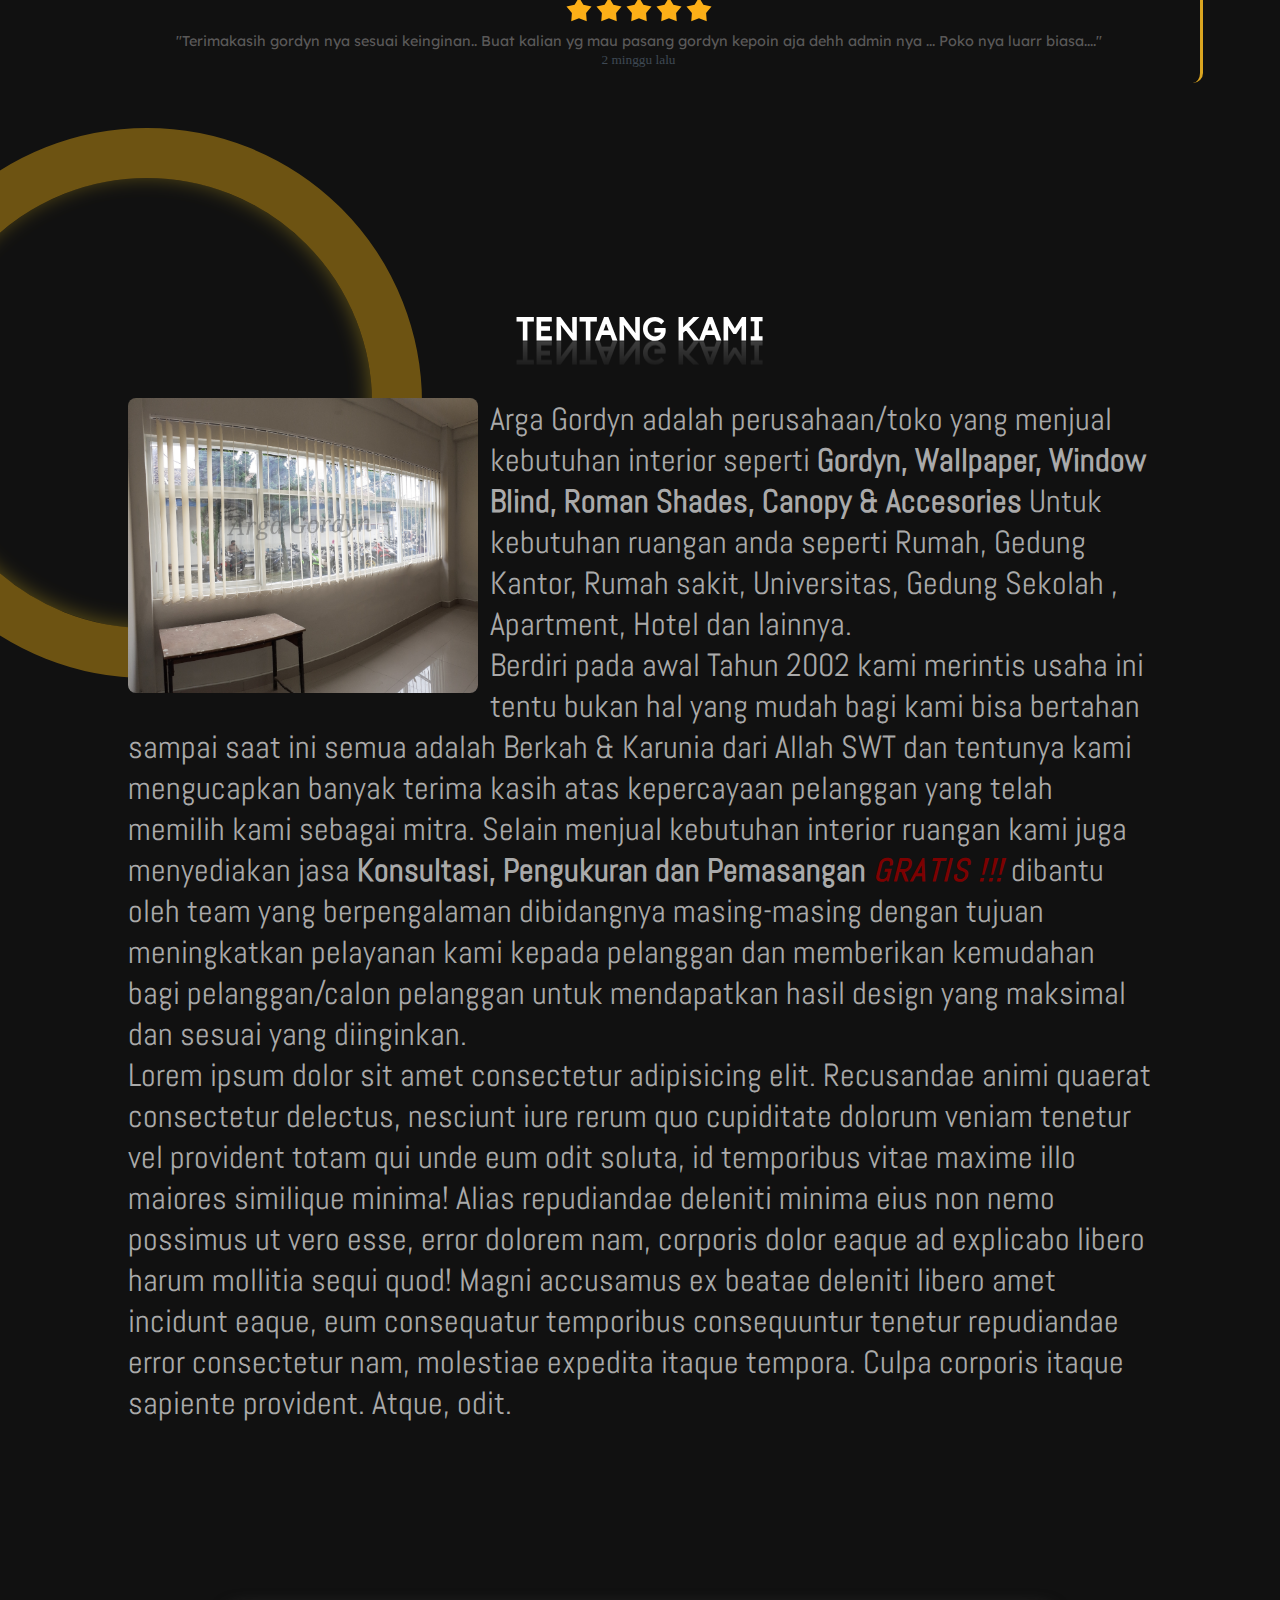
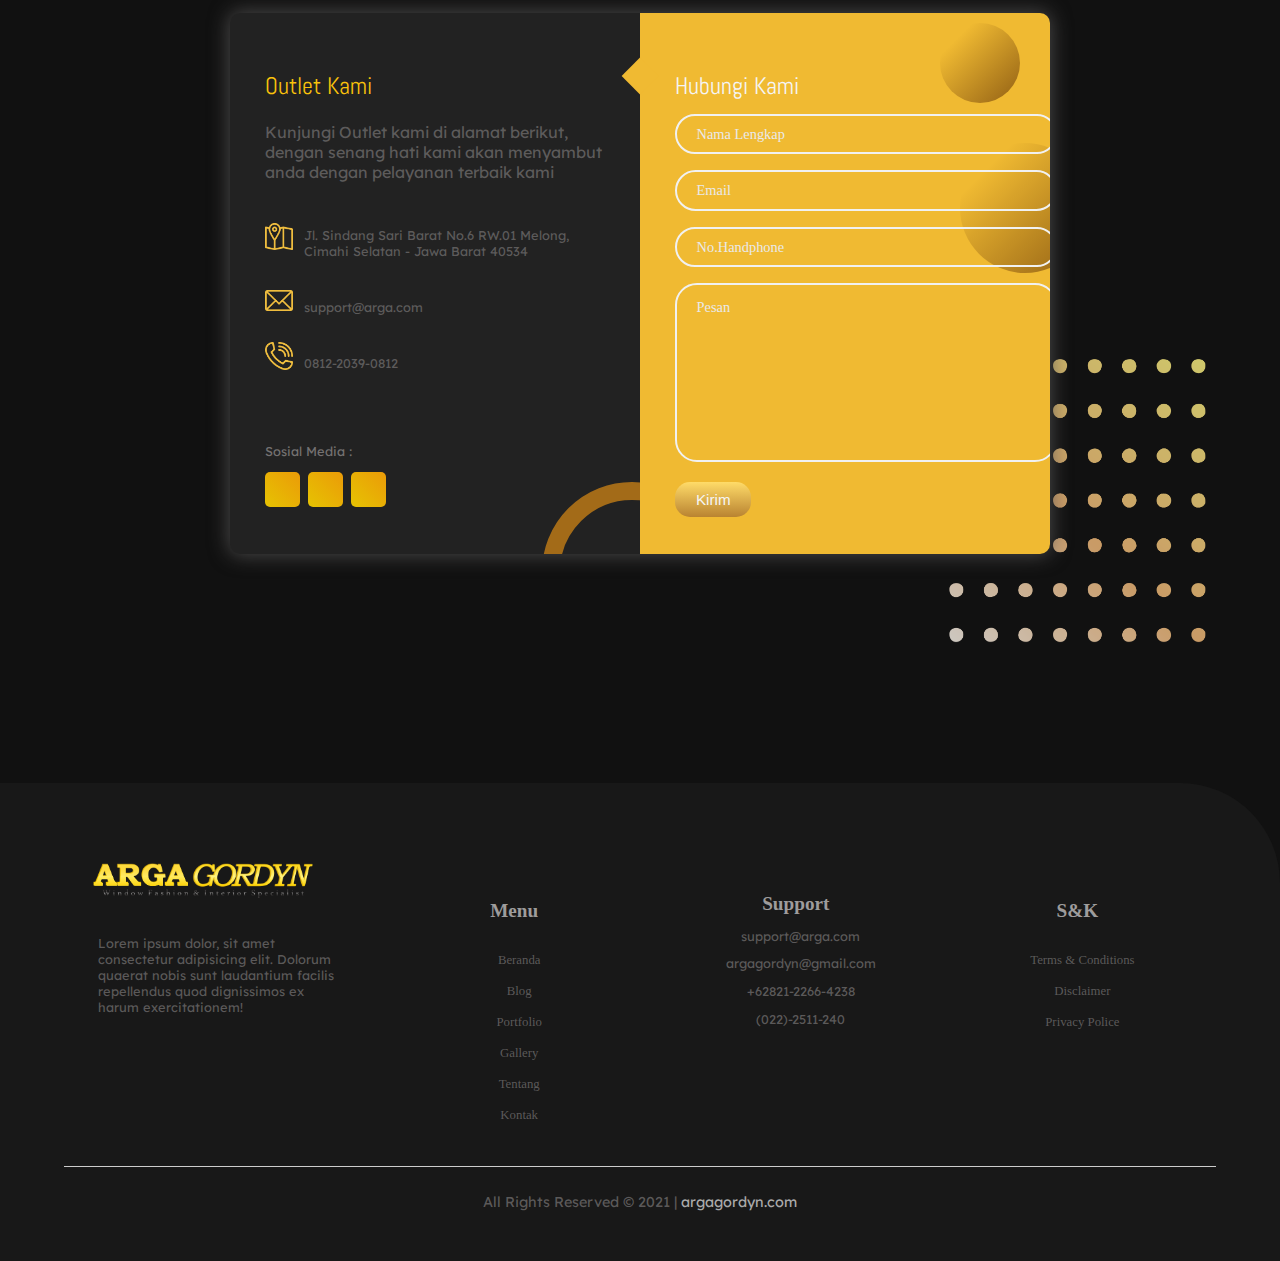
==== commit 473b0b19: "hero" ====
--- a/index.html
+++ b/index.html
@@ -57,7 +57,7 @@
         <div class="hero_title">
           <h1>Spesialis Window fashion</h1>
           <h3> <span>&</span> Design Interior</h3>
-          <p>Menyediakan semua kebutuhan interior ruangan seperti <strong class="yellow">Gordyn, Wallpaper, Window Blind, Roman Shades, Canopy, Accessories</strong> terjamin Berkualitas dan Elegan. <em>GRATIS</em> Konsultasi, Pengukuran dan Pemasangan. <br>Didukung oleh tenaga kerja yang ahli dibidangnya akan membantu mendapatkan hasil melebihi dari ekspektasi anda. </p>
+          <p>Menyediakan semua kebutuhan interior ruangan seperti <strong class="yellow">Gordyn, Wallpaper, Window Blind, Roman Shades, Canopy, Accessories</strong> terjamin Berkualitas dan Elegan. <br> <em>GRATIS</em> Konsultasi, Pengukuran dan Pemasangan. <br>Didukung oleh tenaga kerja yang ahli dibidangnya akan membantu mendapatkan hasil melebihi dari ekspektasi anda. </p>
           <a href="/page/about/index.html"class="bton">Tentang Kami</a>
         </div>
         <div class="hero_image">
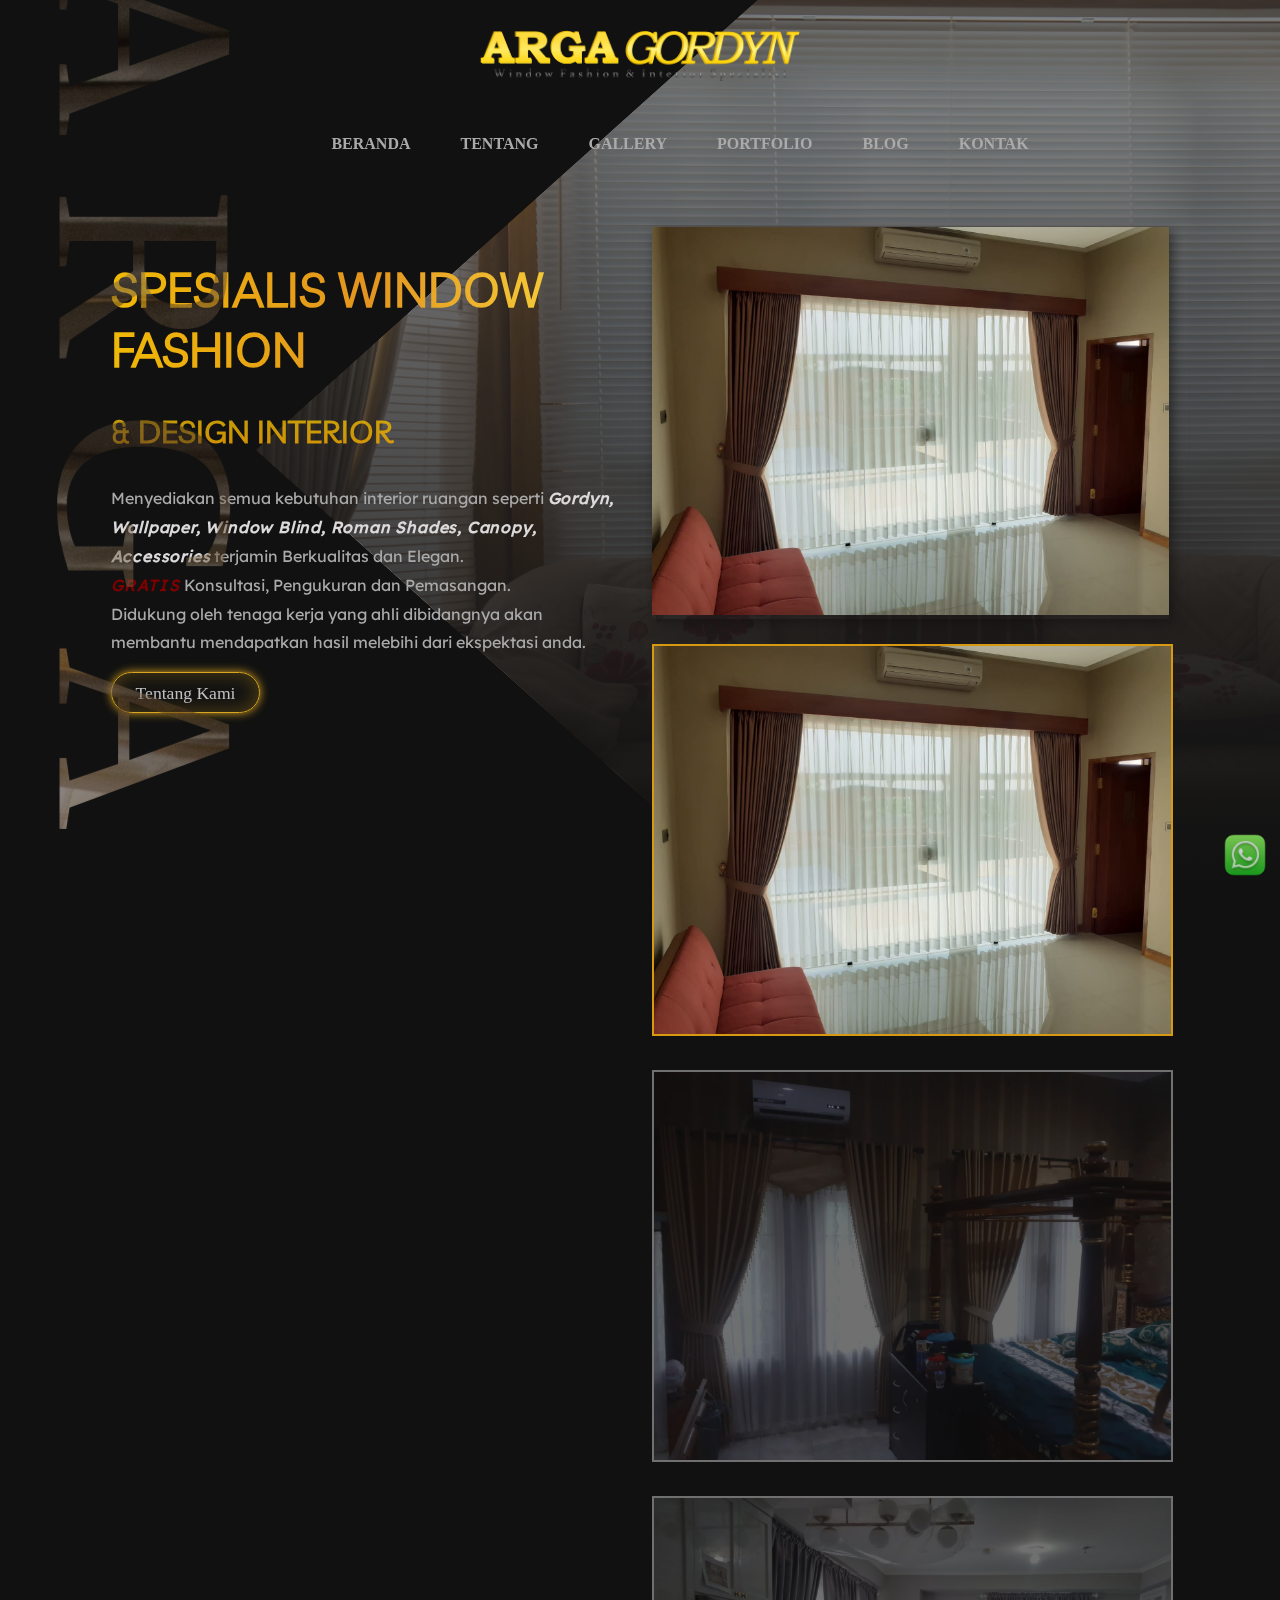
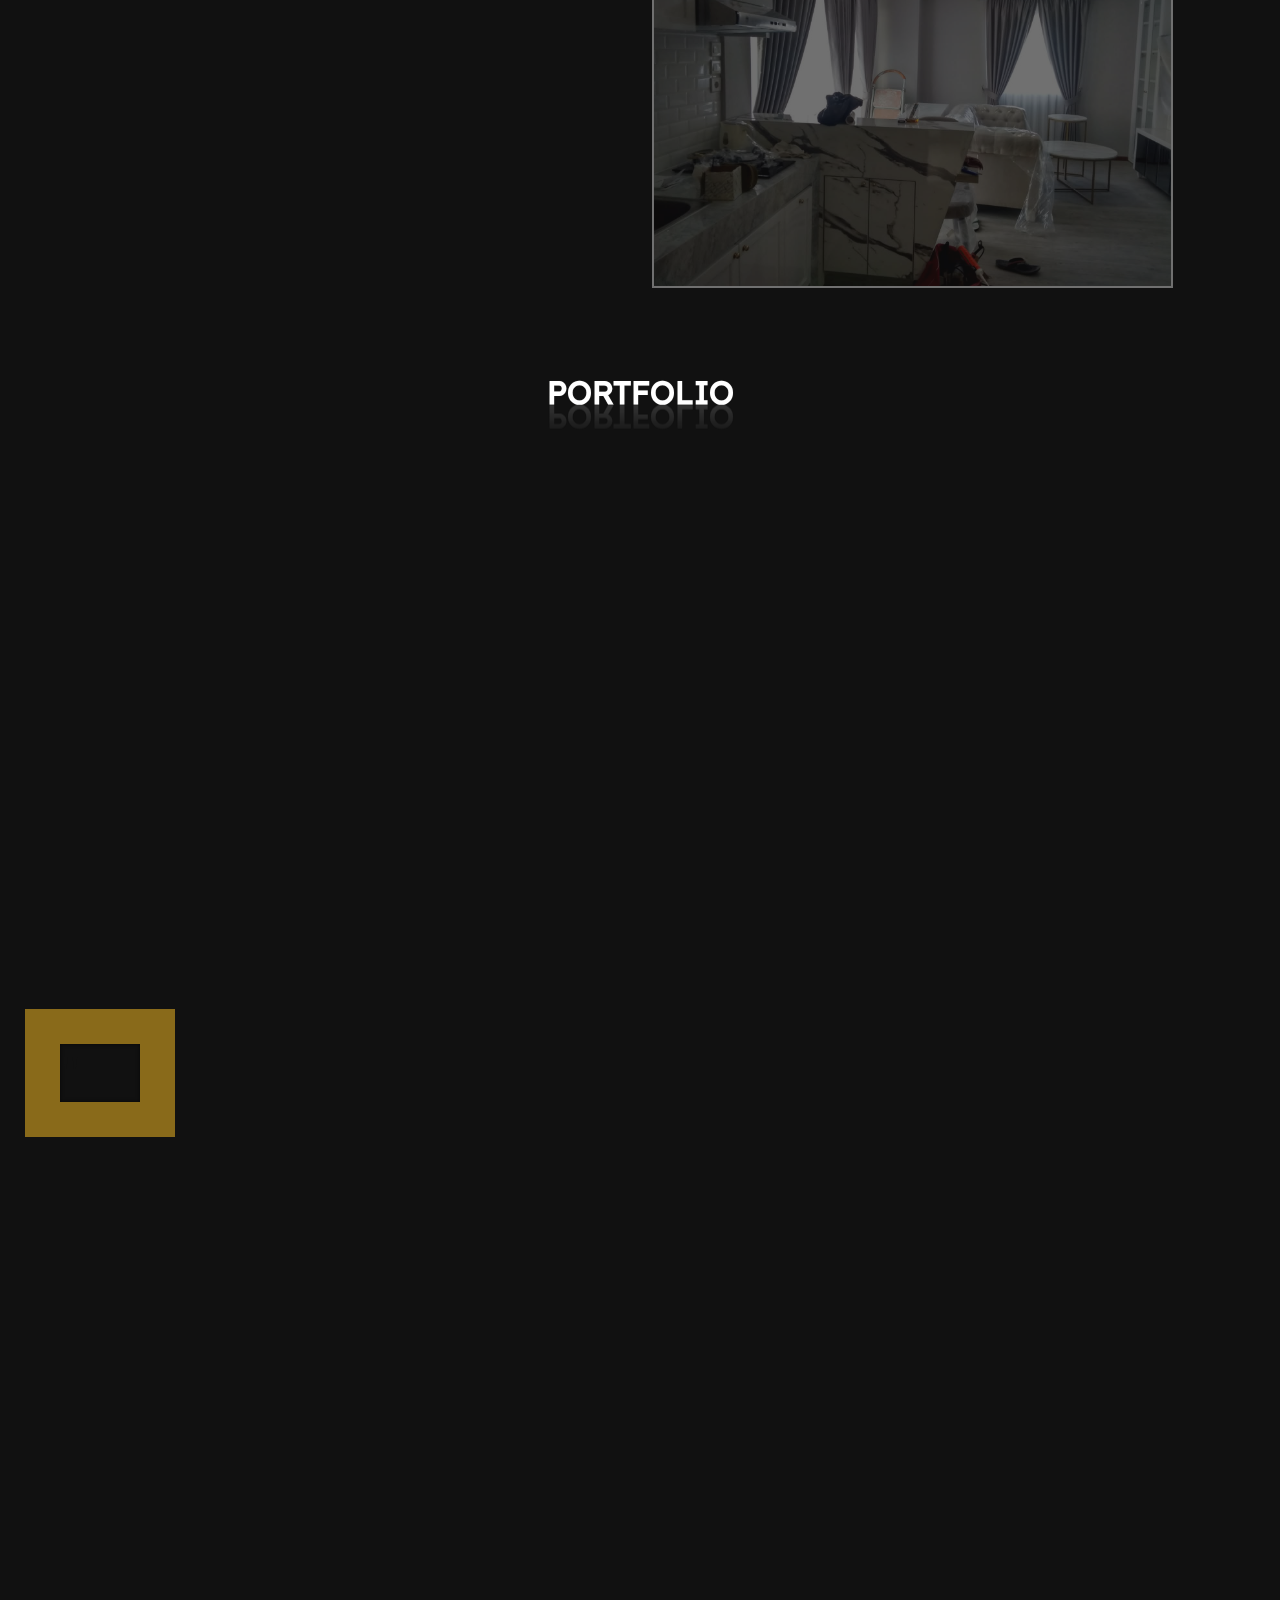
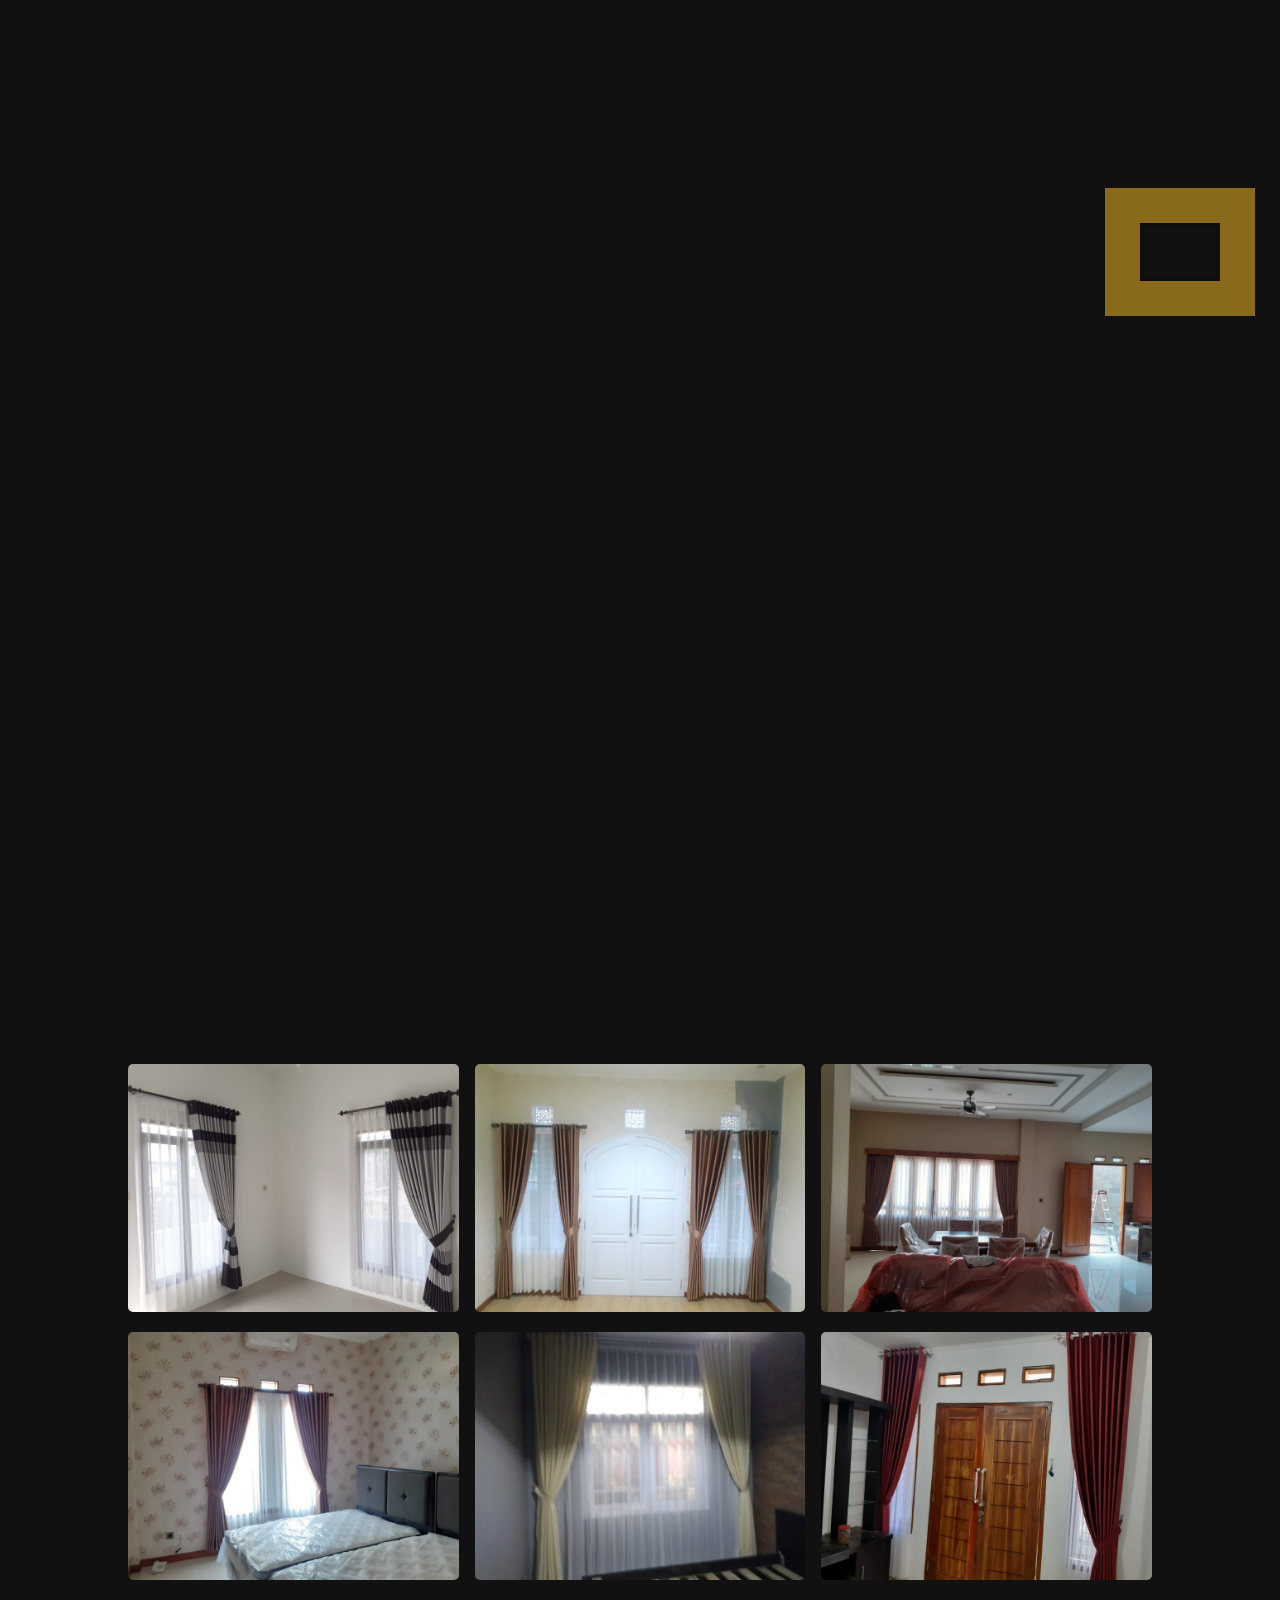
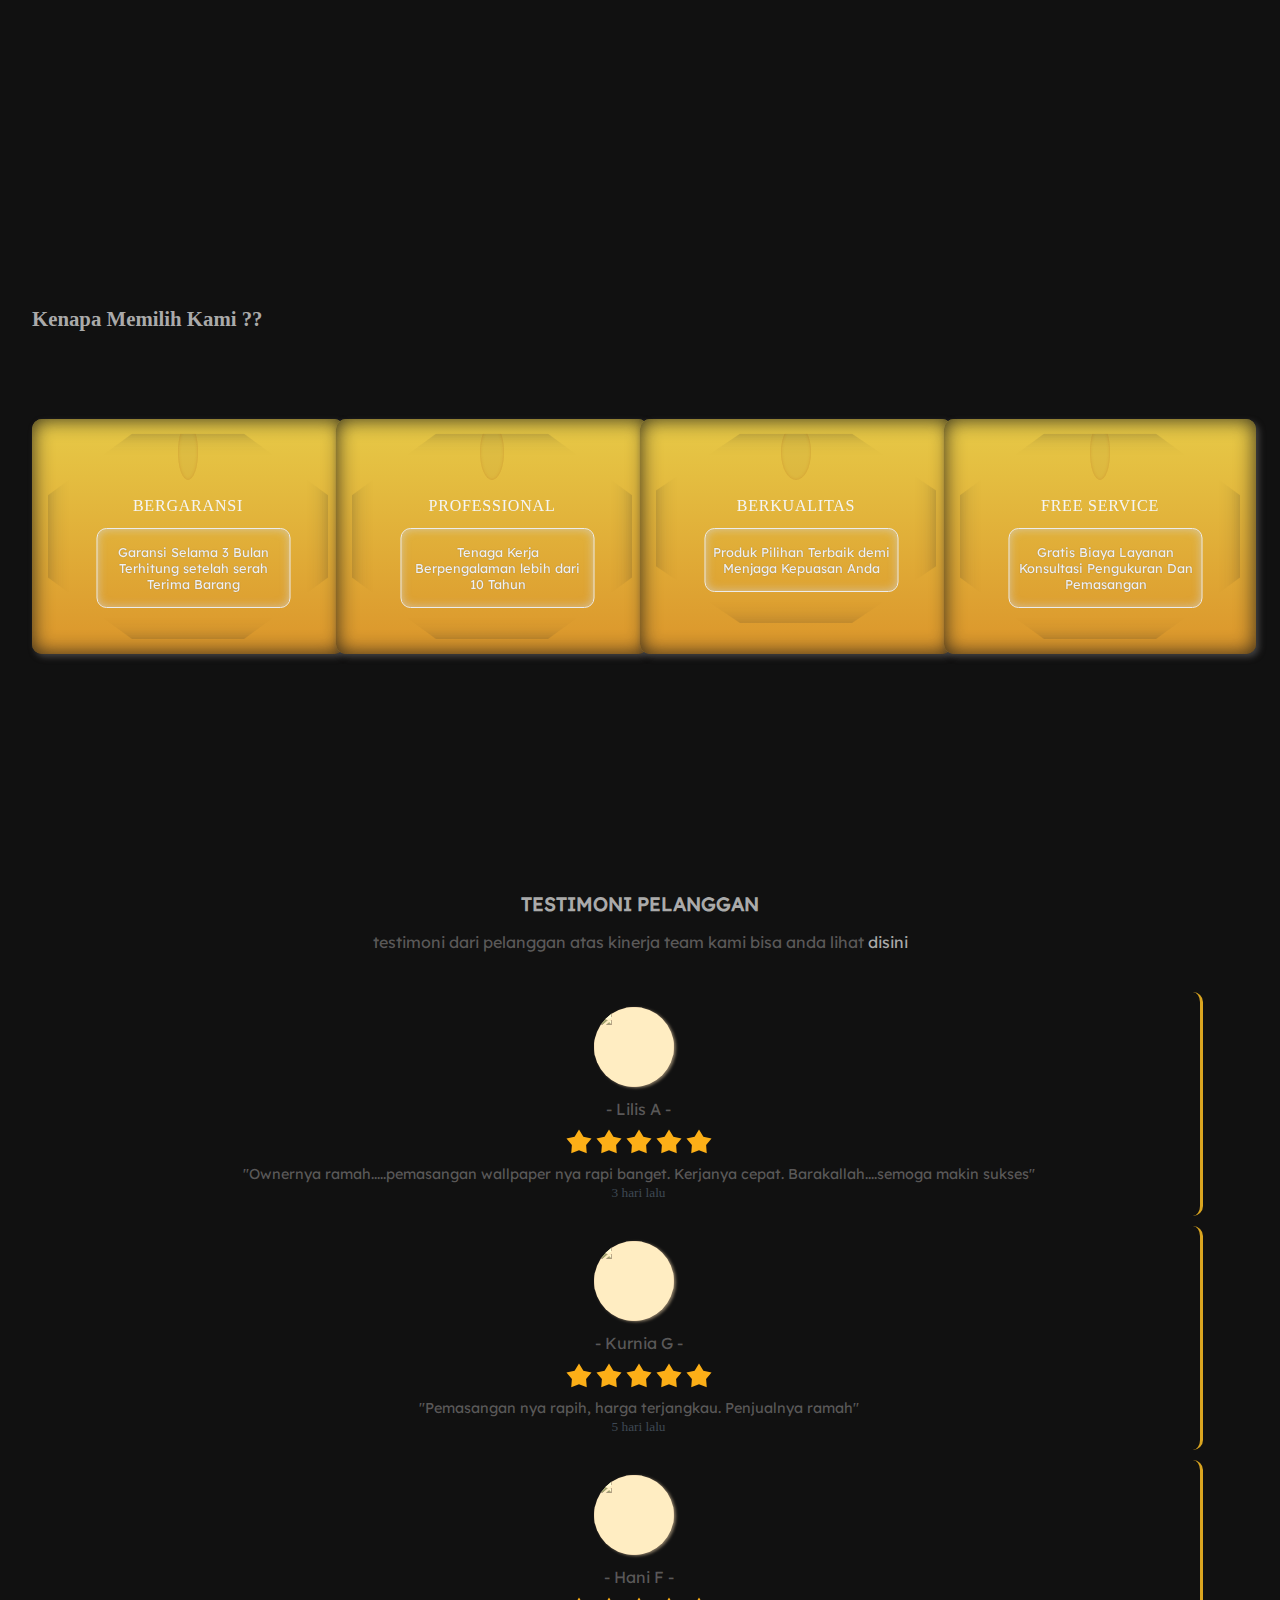
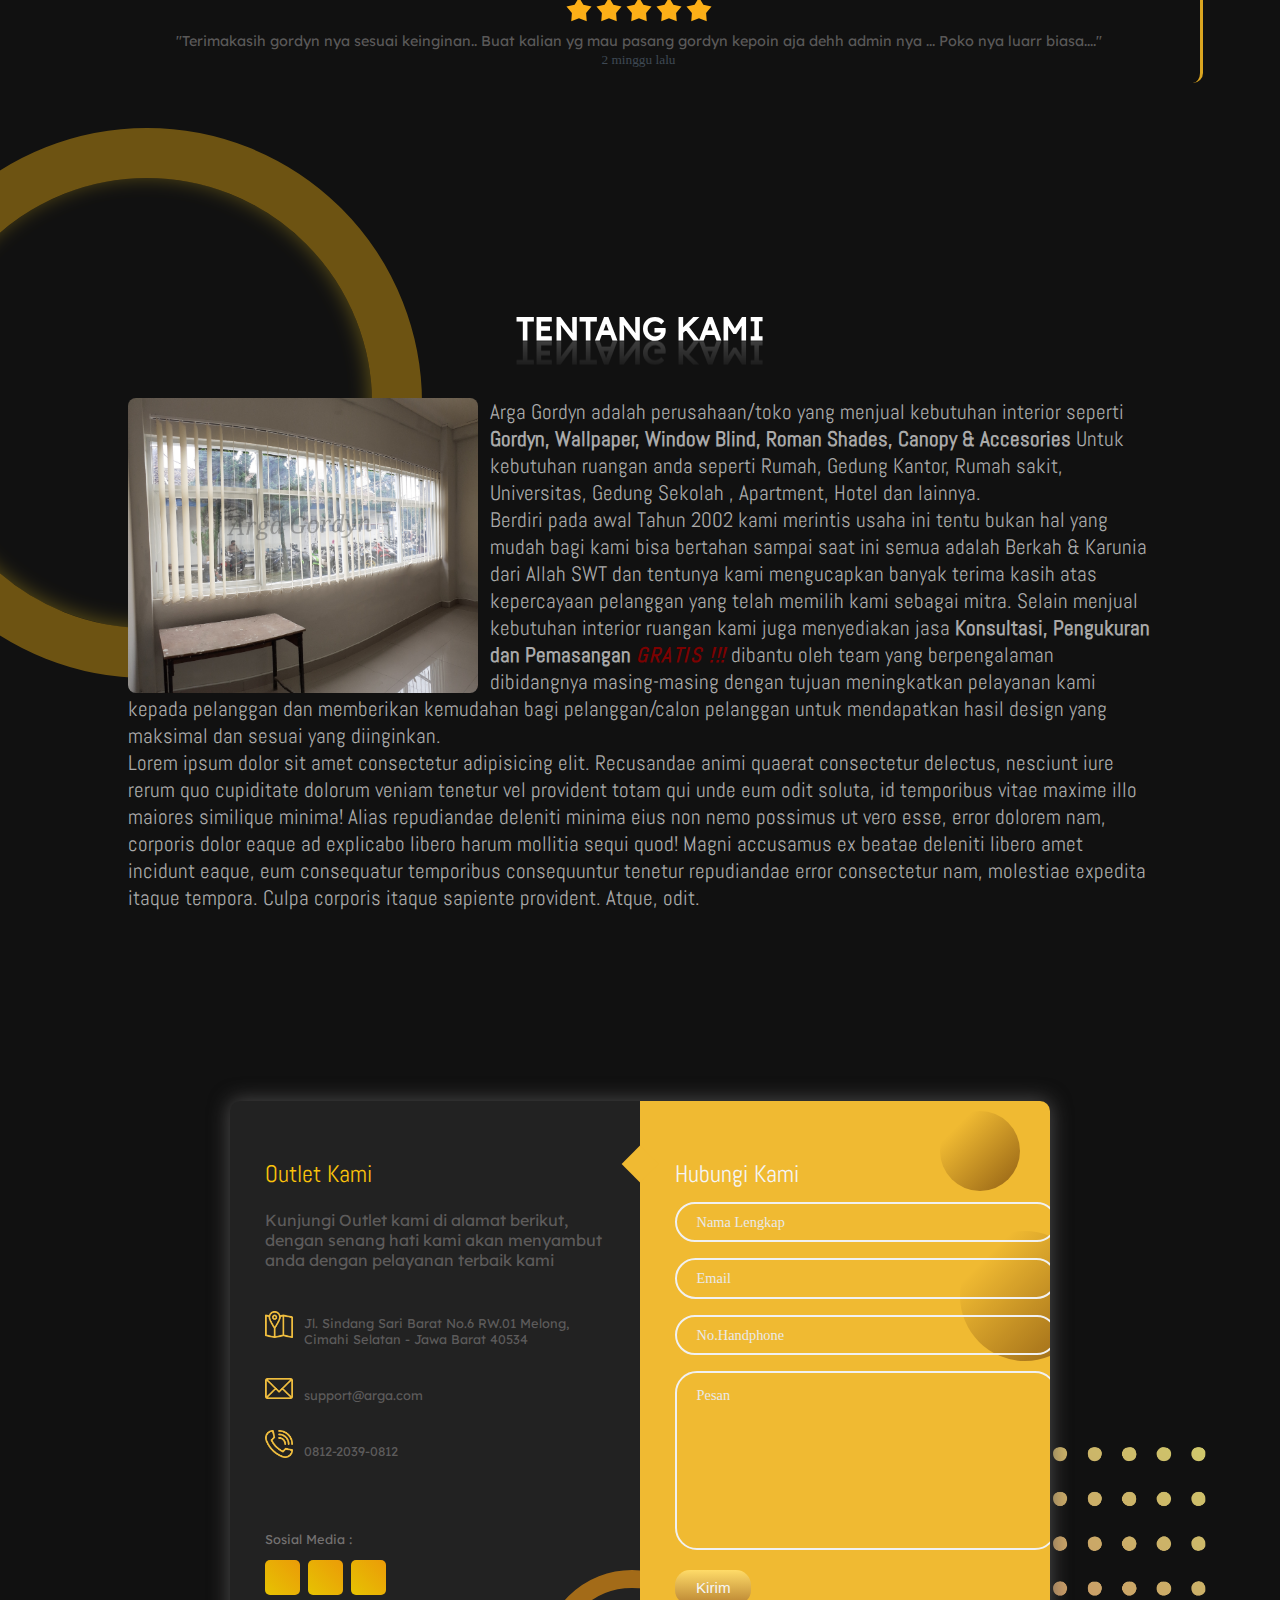
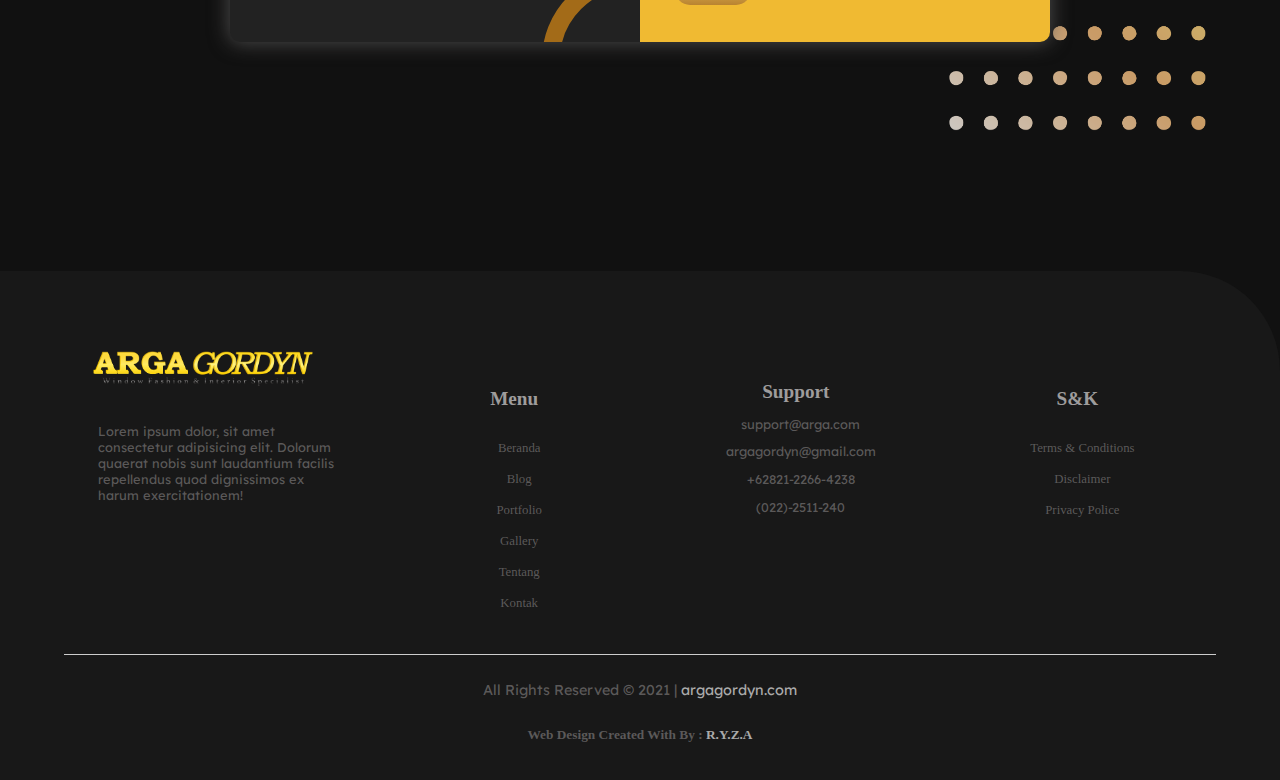
==== commit ff4acfcb: "footer" ====
--- a/index.html
+++ b/index.html
@@ -433,7 +433,7 @@
       </div>
       <hr>
       <p class="copyright">All Rights Reserved © 2021 | <a href="arga/index.html">argagordyn.com</a></p>
-      
+      <small>Web Design Created With <i class="fas fa-heart"></i>  By : <a href="http://rickyzatnika.github.io/darkweb" target="_blank" rel="noopener noreferrer">R.Y.Z.A</a></small>
     </footer>
   </section>
   
--- a/css/style.css
+++ b/css/style.css
@@ -352,10 +352,10 @@
   
 }
 
-.hero_title .bton {
-  position: absolute;
-  padding: 10px 2em;
-  font-size: 1.1em;
+.hero_title a.bton {
+  position: relative;
+  padding: .6rem 1.5rem;
+  font-size: 1.1rem;
   background: transparent;
   color: rgb(192, 192, 192);
   font-weight: 400;
@@ -364,10 +364,9 @@
   border-radius: 30px;
   box-shadow: inset 0 0 20px rgba(218, 165, 32, 0.342), 0 0 10px goldenrod;
   z-index: 1;
-  top: 99%; left: 50%;
-  transform: translate(-50%, 0);
-}
-.hero_title .bton:hover  {
+  margin-top: 2.5rem;
+}
+.hero_title a.bton:hover  {
   color: rgb(163, 163, 163);
   border: none;
   background: linear-gradient(to bottom, rgb(180, 140, 52) 0%, rgba(58, 44, 17, 0.842) 100%);
@@ -393,7 +392,7 @@
 }
 
 .portfolio_title h2 {
-   position: relative;
+  position: relative;
   color: var(--white);
   text-transform: uppercase;
   text-shadow: 0 0 1px rgb(95, 94, 94);
@@ -492,13 +491,13 @@
 .port_image img {
   width: 100%;
   transition: 0.8s ease;
-  filter: sepia(2);
+  
   border-radius: 5px;
 }
 
 .port_image img:hover{
   transform: scale(1.10);
-  filter: sepia(0);  
+   
 }
 
 .container_service {
@@ -1094,8 +1093,15 @@
 }
 
 .copyright a:hover {
+  color: var(--light-text);
+  
+}
+footer small {
   color: var(--text-light);
-  
+  font-weight: 600;
+}
+footer small i {
+  color: rgb(206, 7, 7);
 }
 
 .whatsapp {
@@ -1200,7 +1206,7 @@
   
   .logo {
     width: 320px;
-    transform: translate(0);
+    left: 0;
   }
   
   nav ul {
@@ -1361,14 +1367,14 @@
     margin-bottom: 10px;
     /* -webkit-border-image: fill; */
   }
-  .hero_title .bton {
+  .hero_title a.bton {
     position: relative;
-    padding: 10px 2em;
-    font-size: 1.1em;
+    
+    font-size: 1.1rem;
     background: transparent;
     color: rgb(192, 192, 192);
     font-weight: 400;
-    transition: 0.8s ease-in-out;
+    transition: .3s ease;
     border: 1px solid goldenrod;
     border-radius: 30px;
     box-shadow: inset 0 0 20px rgba(218, 165, 32, 0.342), 0 0 10px goldenrod;
@@ -1376,11 +1382,9 @@
     top: 0; left: 0;
     
   }
-  .hero_title .bton:hover  {
+  .hero_title a.bton:hover  {
     color: rgb(163, 163, 163);
-    border: none;
     background: linear-gradient(to bottom, rgb(180, 140, 52) 0%, rgba(58, 44, 17, 0.842) 100%);
-    
   }
   
   
@@ -1648,7 +1652,7 @@
   }
 
   .about_content article {
-    font-size: clamp(.8em, 2.5vw, 1.2em);
+    font-size: clamp(.8rem, 5vw, 1.3rem);
   }
 
   .circle_big {
@@ -1834,4 +1838,9 @@
   }
 }
 
-
+@media(max-width: 1024px){
+  html {
+    font-size: 100%;
+  }
+}
+
